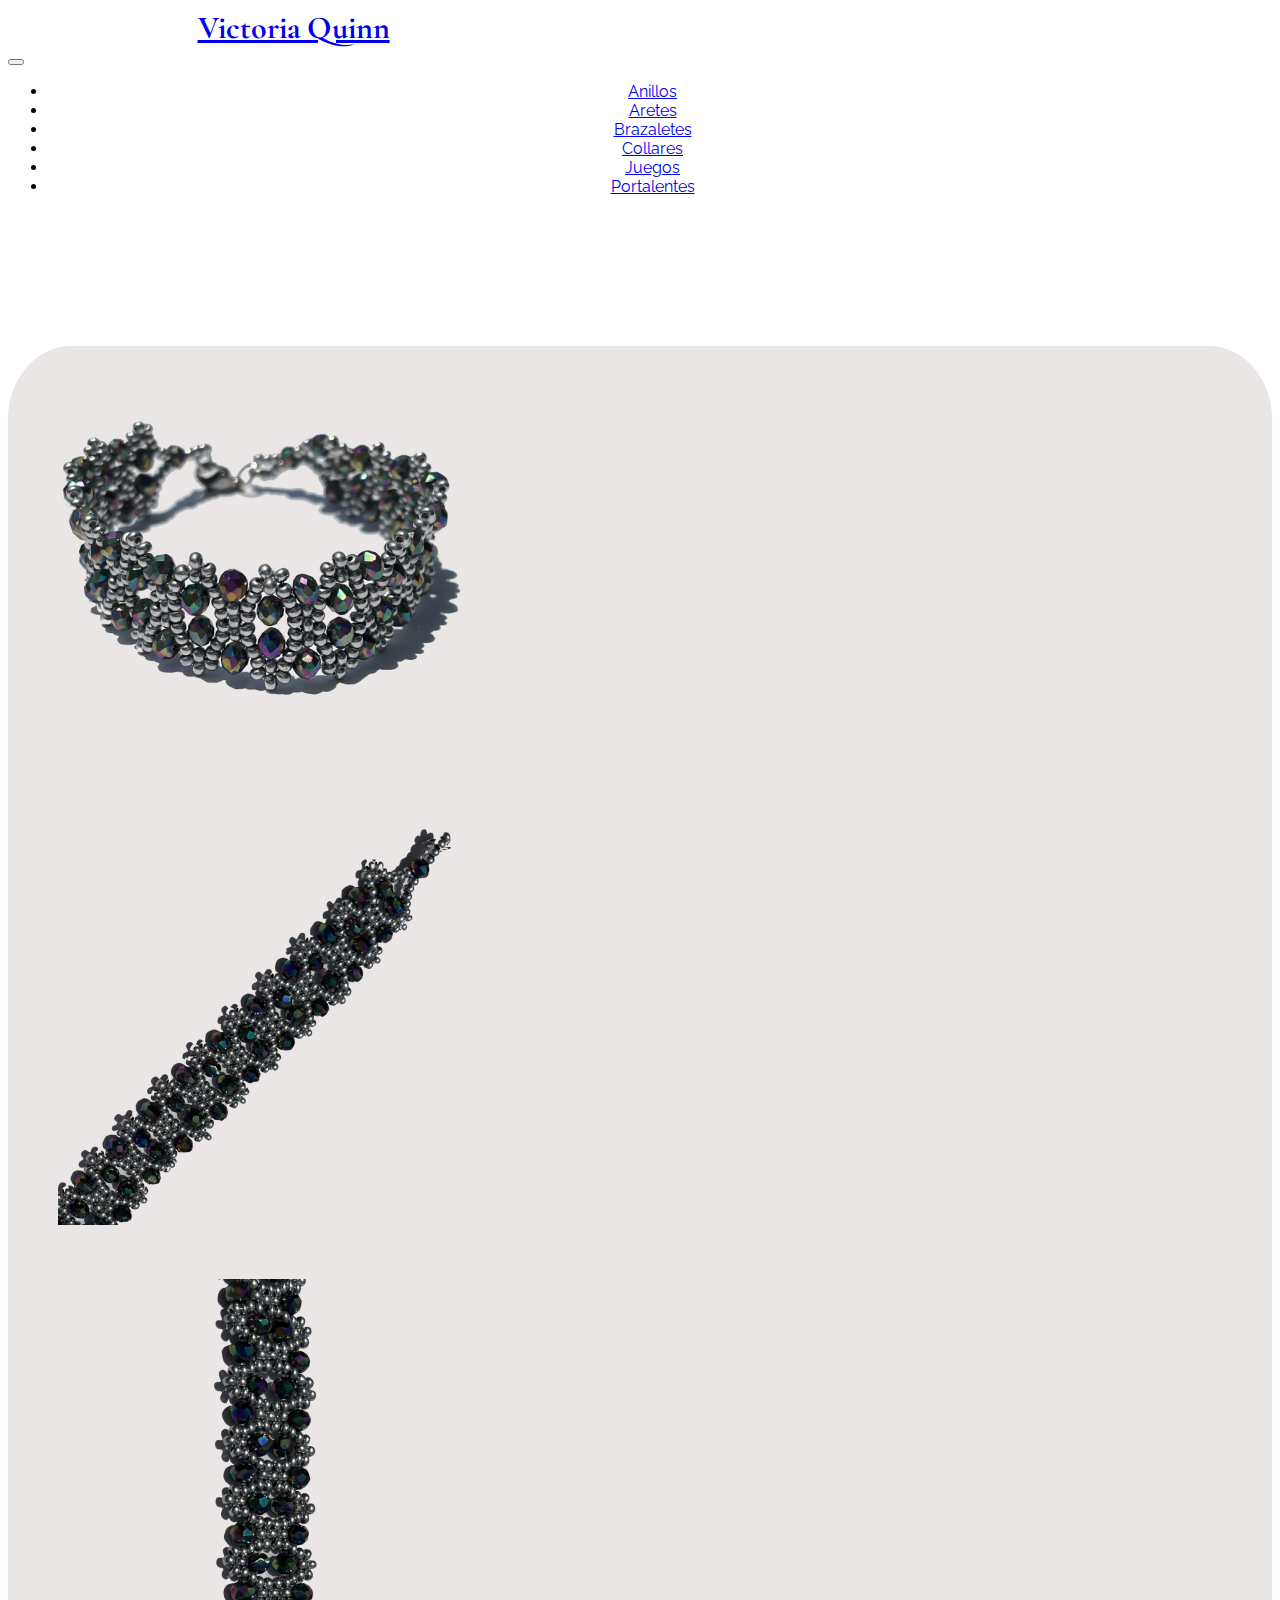
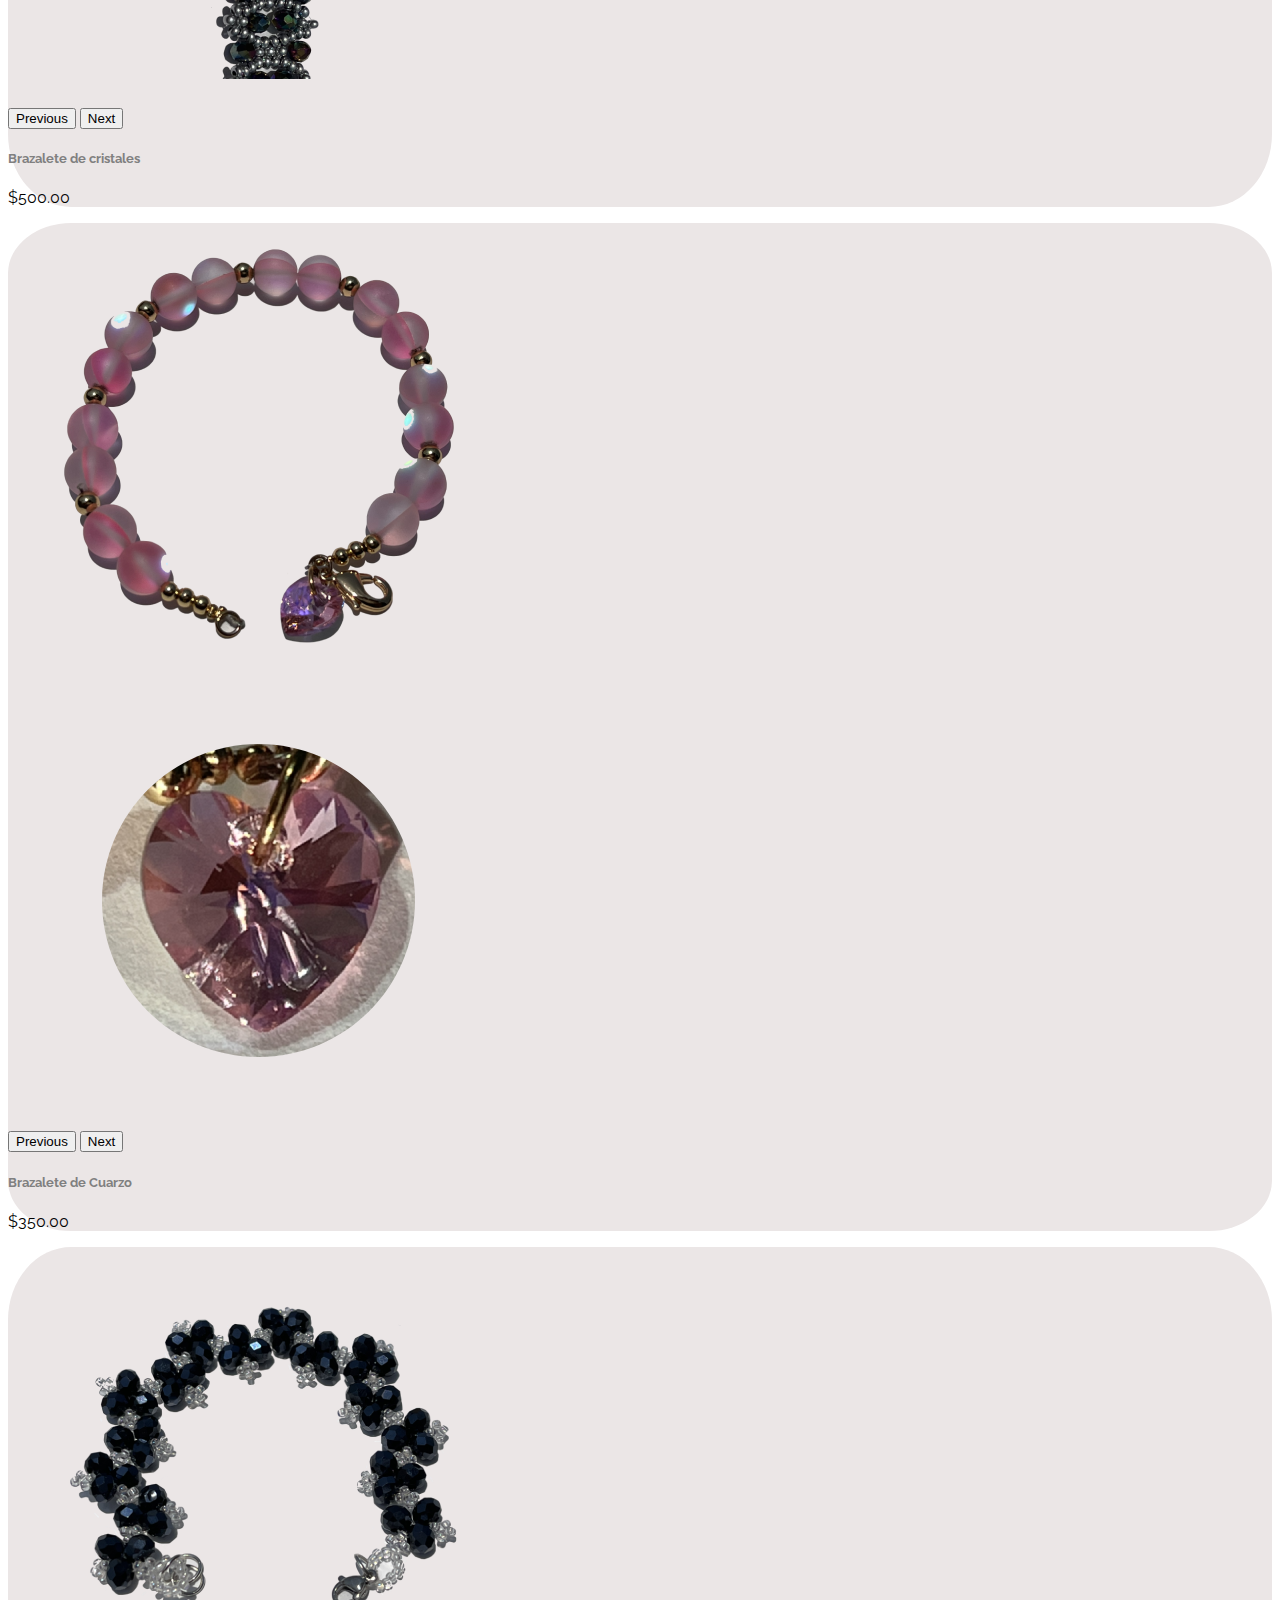
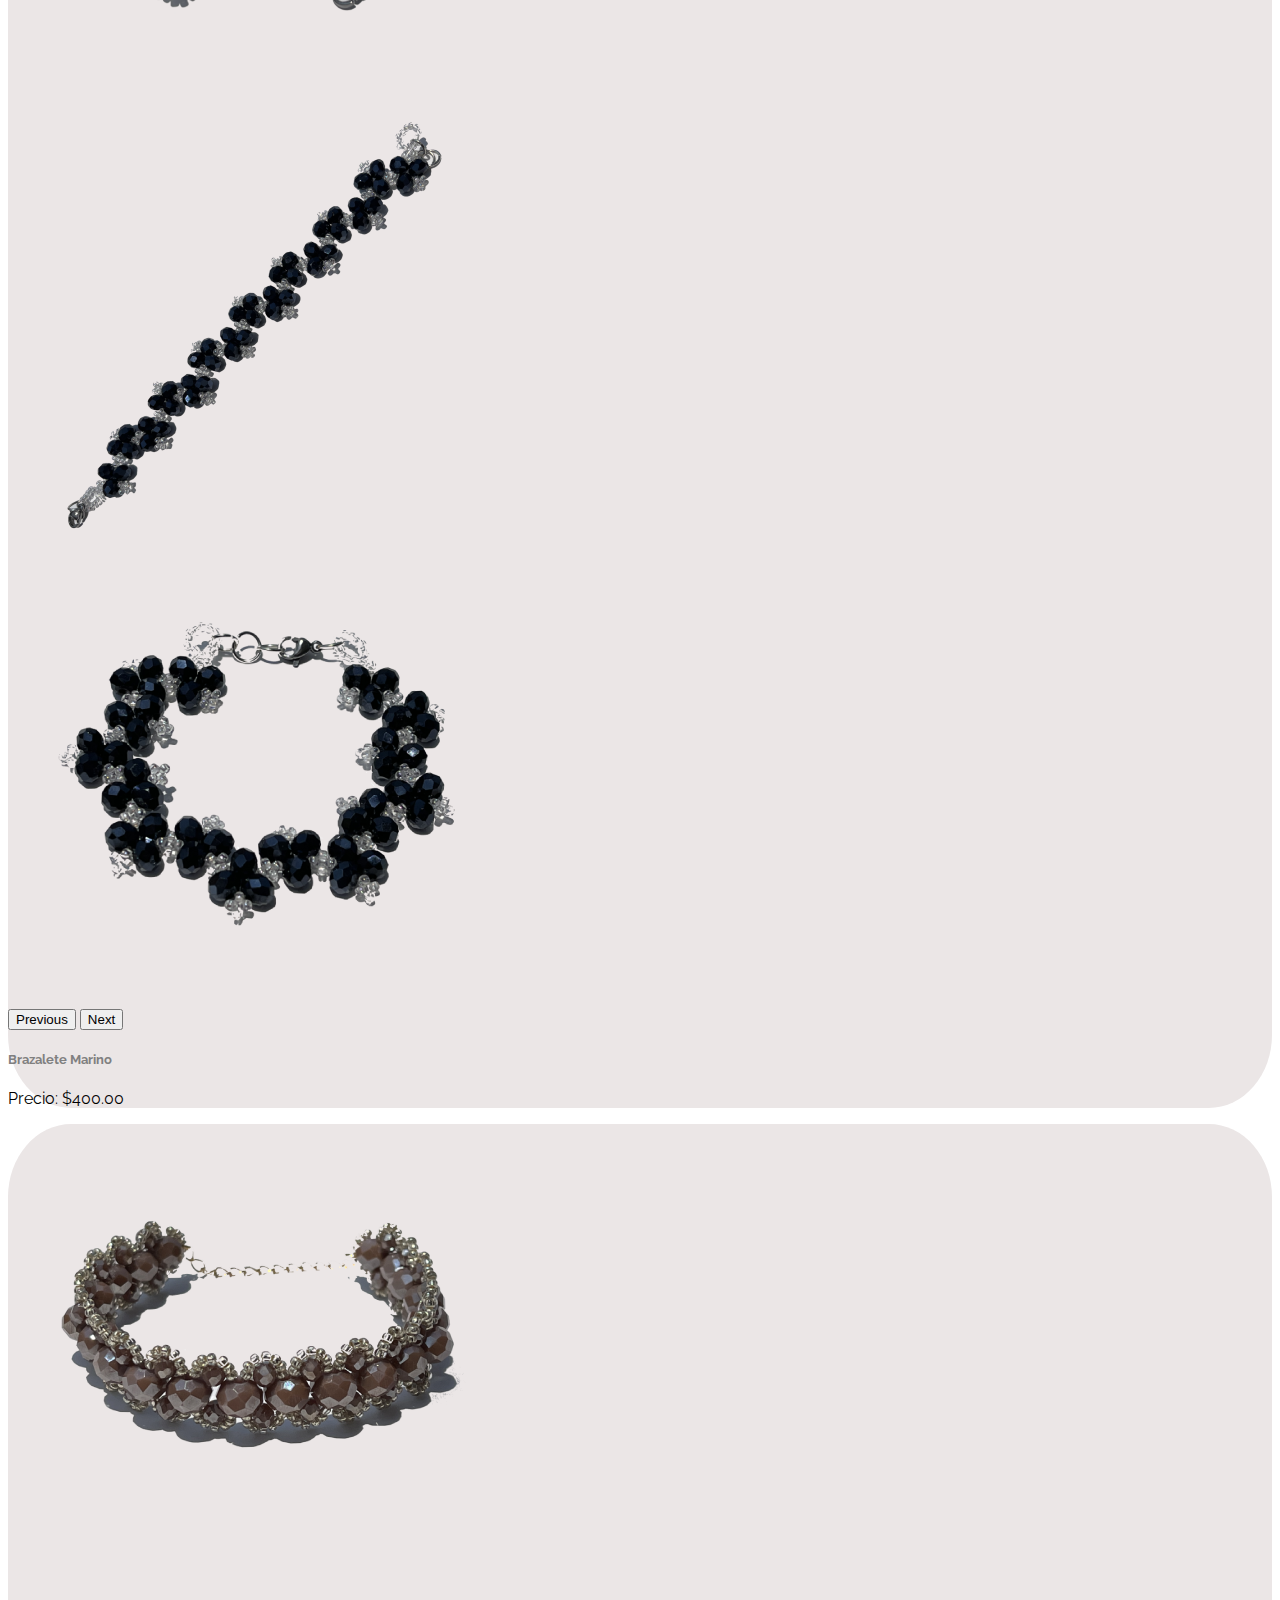
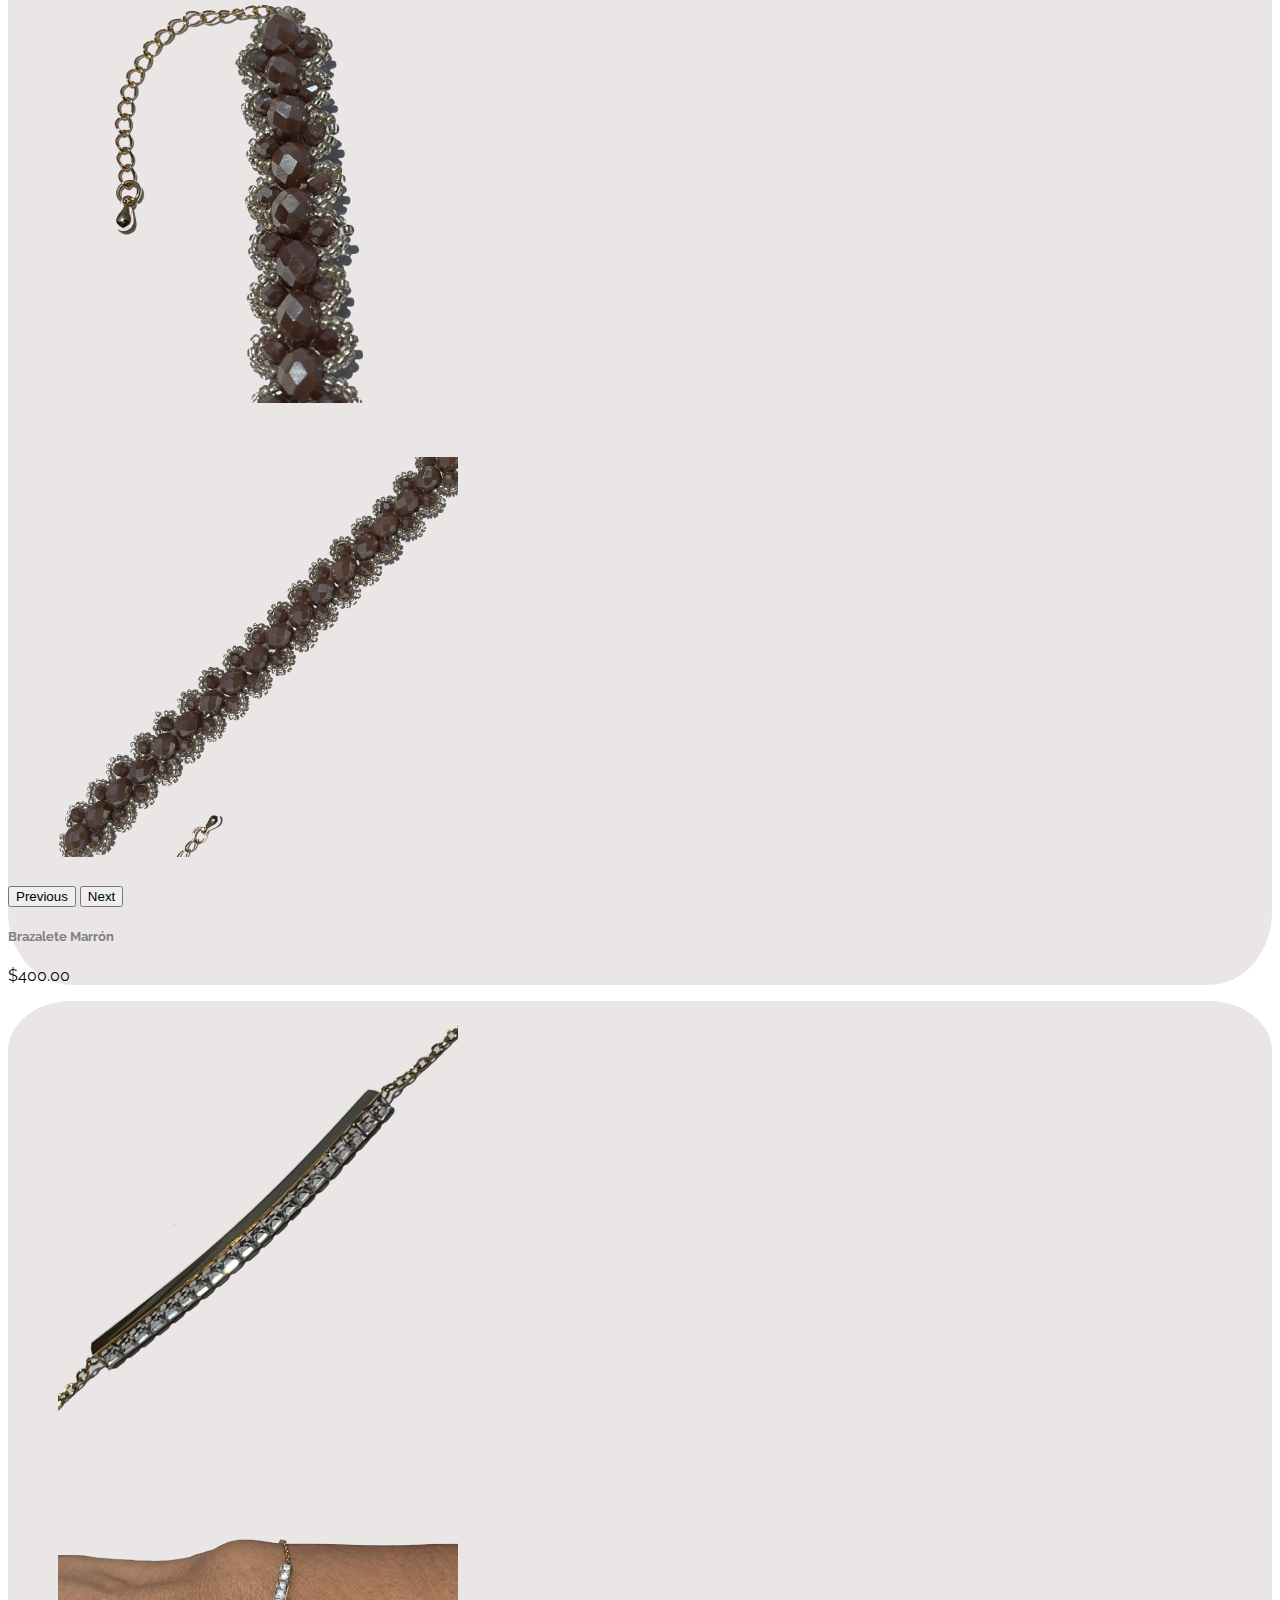
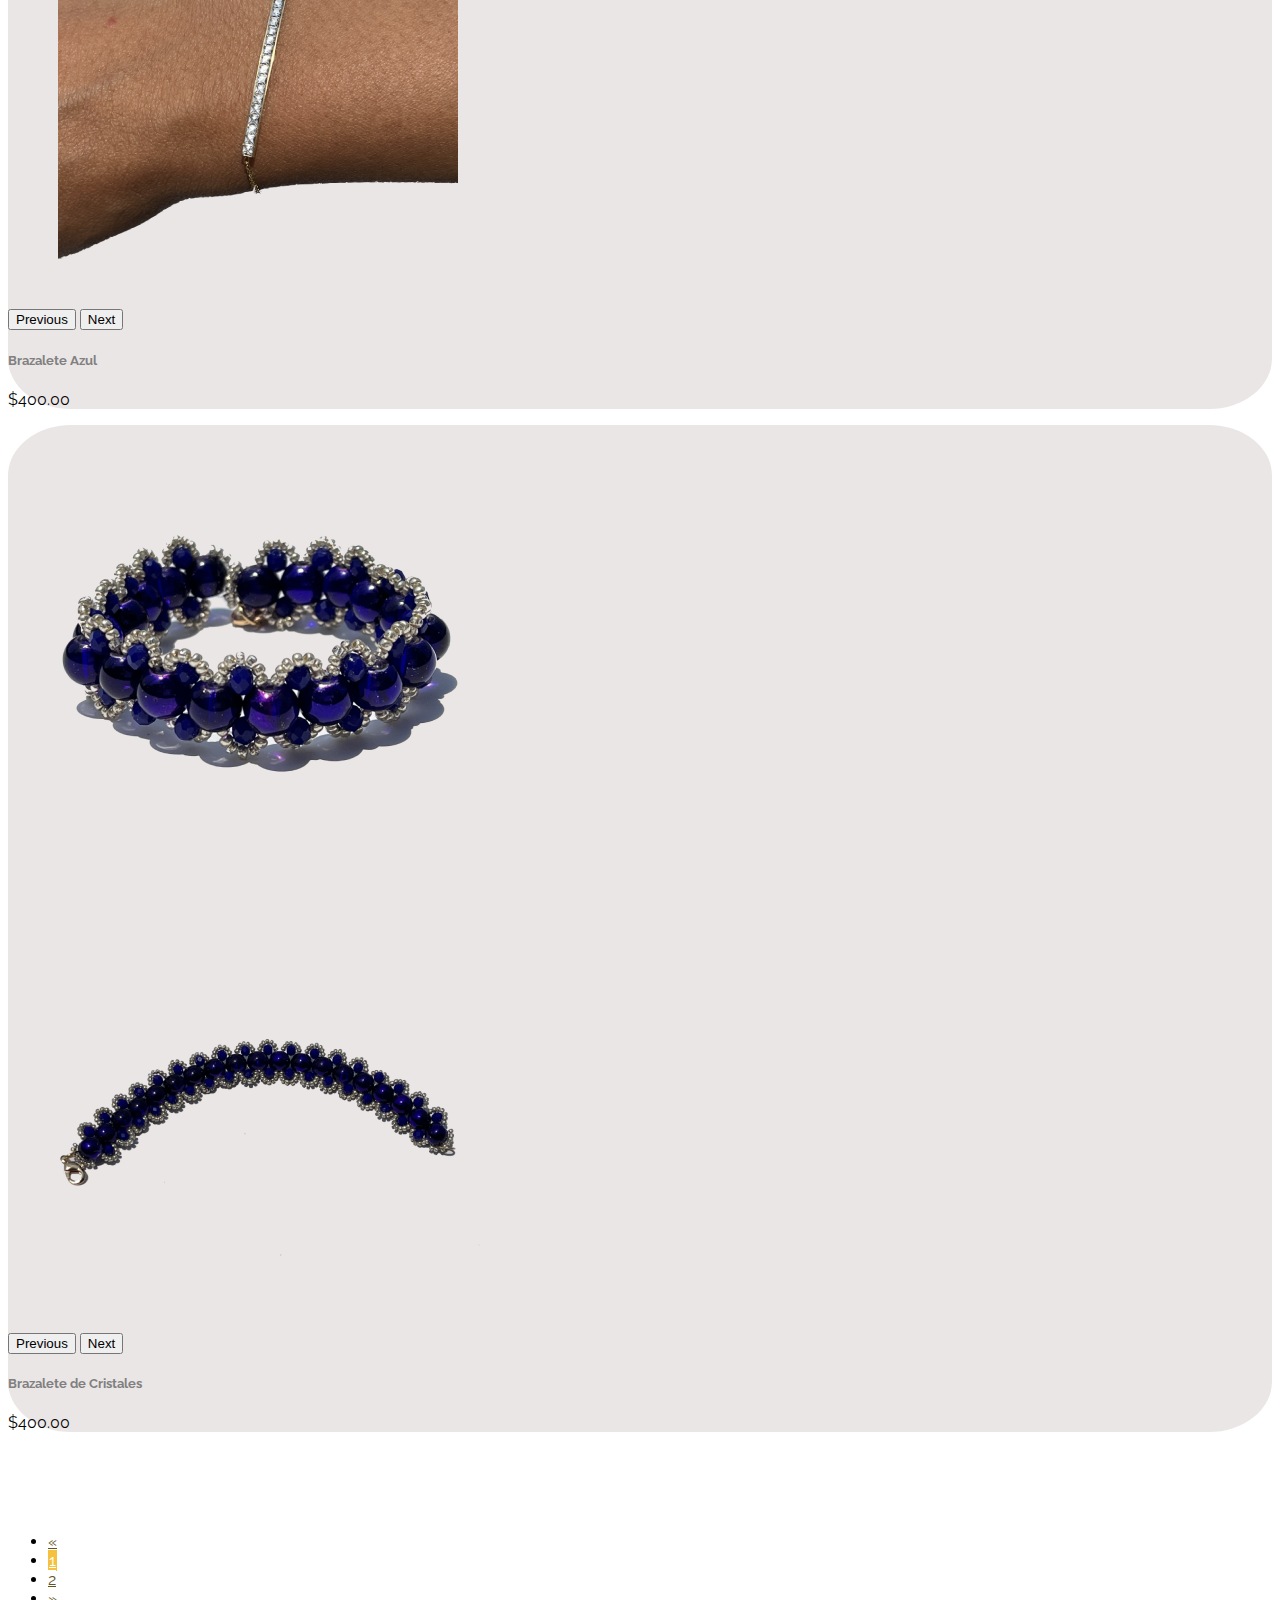
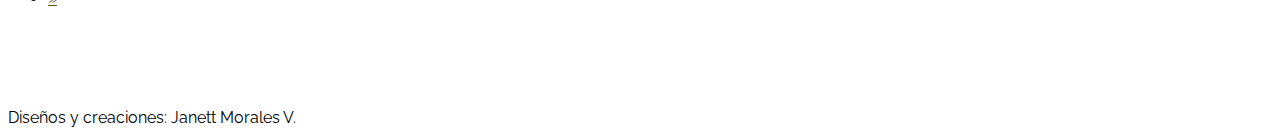
==== brazaletes_1.html @ 47a61e8b "2nd repo bs-pagination & footer" ====
<!DOCTYPE html>
<html lang="en" dir="ltr">

<head>
  <!-- Required meta tags -->
  <meta charset="utf-8">
  <meta name="viewport" content="width=device-width, initial-scale=1">
  <!-- Bootstrap CSS -->
  <link href="https://cdn.jsdelivr.net/npm/bootstrap@5.0.2/dist/css/bootstrap.min.css" rel="stylesheet" integrity="sha384-EVSTQN3/azprG1Anm3QDgpJLIm9Nao0Yz1ztcQTwFspd3yD65VohhpuuCOmLASjC" crossorigin="anonymous">
  <title>Anillos</title>
  <!-- CSS STYLES -->
  <link rel="stylesheet" href="css/styles.css">
  <!-- GOOGLE FONTS -->
  <link rel="preconnect" href="https://fonts.googleapis.com">
  <link rel="preconnect" href="https://fonts.gstatic.com" crossorigin>
  <link href="https://fonts.googleapis.com/css2?family=Cinzel&family=Cormorant+Garamond:wght@300&family=Raleway:wght@600;700&display=swap" rel="stylesheet">
</head>

<body>

  <!-- MENÚ DE NAVEGACIÓN -->
  <section>
    <div class="container">

      <!-- NAVIGATION BAR -->
      <nav class="navbar navbar-expand-md navbar-light bg-warning fixed-top">
        <!-- BRAND -->
        <a class="navbar-brand" href="index.html">
          <h1>Victoria Quinn</h1>
        </a>
        <!-- BUTTON TOGGLER -->
        <button class="navbar-toggler" type="button" data-bs-toggle="collapse" data-bs-target="#navbarToggler" aria-controls="navbarToggler" aria-expanded="false" aria-label="Toggle navigation">
          <span class="navbar-toggler-icon"></span>
        </button>

        <!-- ADD A DIV COLLAPSE-->
        <div class="collapse navbar-collapse" id="navbarToggler">
          <!-- ENLACES -->
          <ul class="navbar-nav ms-auto">
            <li class="navbar-item">
              <a class="nav-link" href="anillos.html">Anillos</a>
            </li>
            <li class="navbar-item">
              <a class="nav-link" href="#">Aretes</a>
            </li>
            <li class="navbar-item">
              <a class="nav-link" href="#">Brazaletes</a>
            </li>
            <li class="navbar-item">
              <a class="nav-link" href="#">Collares</a>
            </li>
            <li class="navbar-item">
              <a class="nav-link" href="#">Juegos</a>
            </li>
            <li class="navbar-item">
              <a class="nav-link" href="#">Portalentes</a>
            </li>
          </ul>
        </div>
      </nav>

    </div>
  </section>


  <!-- CARD GROUP -->

  <section class="container text-center" style="margin-top:150px;">

    <div class="row row-cols-1 row-cols-md-2 g-4">

      <!-- ITEM 1 -->
      <div class="col">
        <div class="card">

          <div id="carouselSlides_1" class="carousel carousel-dark slide carousel-fade" data-bs-ride="carousel">


            <!-- IMÁGENES 1 -->
            <div class="carousel-inner">

              <div class="carousel-item">
                <img class="card-img-top d-block w-100" src="images/brazaletes/Brazalete_01.png" alt="">
              </div>

              <div class="carousel-item">
                <img class="card-img-top d-block w-100" src="images/brazaletes/Brazalete_02.png" alt="">
              </div>

              <div class="carousel-item active">
                <img class="card-img-top d-block w-100" src="images/brazaletes/Brazalete_03.png" alt="">
              </div>
            </div>

            <!-- CARRUSEL DENTRO DEL DIV PRINCIPAL ID=carouselSlides_1 -->
            <!-- IDEA: carousel-control-prev -->
            <button class="carousel-control-prev" type="button" data-bs-target="#carouselSlides_1" data-bs-slide="prev">
              <!-- IDEA: carousel-control-prev-icon -->
              <span class="carousel-control-prev-icon" aria-hidden="true"></span>
              <!-- IDEA: visually-hidden -->
              <span class="visually-hidden">Previous</span>
            </button>

            <!-- IDEA: carousel-control-next -->
            <button class="carousel-control-next" type="button" data-bs-target="#carouselSlides_1" data-bs-slide="next">
              <!-- IDEA: carousel-control-prev-icon -->
              <span class="carousel-control-next-icon" aria-hidden="true"></span>
              <!-- IDEA: visually-hidden -->
              <span class="visually-hidden">Next</span>
            </button>

          </div>

          <div class="card-body">
            <h5 class="card-title">Brazalete de cristales</h5>
            <p class="card-text text-muted">$500.00</p>
          </div>
        </div>
      </div>

      <!-- ITEM 2 -->
      <div class="col">
        <div class="card">
          <div id="carouselSlides_2" class="carousel carousel-dark slide carousel-fade" data-bs-ride="carousel">


            <!-- IMÁGENES 1 -->
            <div class="carousel-inner">

              <div class="carousel-item active">
                <img class="card-img-top d-block w-100" src="images/brazaletes/Brazalete_Cuarzo_01.png" alt="">
              </div>

              <div class="carousel-item">
                <img class="card-img-top d-block w-100" src="images/brazaletes/Brazalete_Cuarzo_02.png" alt="">
              </div>




            </div>

            <!-- CARRUSEL DENTRO DEL DIV PRINCIPAL ID=carouselSlides_2 -->
            <!-- IDEA: carousel-control-prev -->
            <button class="carousel-control-prev" type="button" data-bs-target="#carouselSlides_2" data-bs-slide="prev">
              <!-- IDEA: carousel-control-prev-icon -->
              <span class="carousel-control-prev-icon" aria-hidden="true"></span>
              <!-- IDEA: visually-hidden -->
              <span class="visually-hidden">Previous</span>
            </button>

            <!-- IDEA: carousel-control-next -->
            <button class="carousel-control-next" type="button" data-bs-target="#carouselSlides_2" data-bs-slide="next">
              <!-- IDEA: carousel-control-prev-icon -->
              <span class="carousel-control-next-icon" aria-hidden="true"></span>
              <!-- IDEA: visually-hidden -->
              <span class="visually-hidden">Next</span>
            </button>

          </div>
          <div class="card-body">
            <h5 class="card-title">Brazalete de Cuarzo</h5>
            <p class="card-text text-muted">$350.00</p>
          </div>
        </div>
      </div>

      <!-- ITEM 3 -->
      <div class="col">
        <div class="card">
          <div id="carouselSlides_3" class="carousel carousel-dark slide carousel-fade" data-bs-ride="carousel">


            <!-- IMÁGENES 1 -->
            <div class="carousel-inner">

              <div class="carousel-item active">
                <img class="card-img-top d-block w-100" src="images/brazaletes/Brazalete_Marino_01.png" alt="">
              </div>

              <div class="carousel-item">
                <img class="card-img-top d-block w-100" src="images/brazaletes/Brazalete_Marino_02.png" alt="">
              </div>

              <div class="carousel-item">
                <img class="card-img-top d-block w-100" src="images/brazaletes/Brazalete_Marino_03.png" alt="">
              </div>


            </div>

            <!-- CARRUSEL DENTRO DEL DIV PRINCIPAL ID=carouselSlides_3 -->
            <!-- carousel-control-prev -->
            <button class="carousel-control-prev" type="button" data-bs-target="#carouselSlides_3" data-bs-slide="prev">
              <!-- IDEA: carousel-control-prev-icon -->
              <span class="carousel-control-prev-icon" aria-hidden="true"></span>
              <!-- IDEA: visually-hidden -->
              <span class="visually-hidden">Previous</span>
            </button>

            <!-- carousel-control-next -->
            <button class="carousel-control-next" type="button" data-bs-target="#carouselSlides_3" data-bs-slide="next">
              <!-- IDEA: carousel-control-prev-icon -->
              <span class="carousel-control-next-icon" aria-hidden="true"></span>
              <!-- IDEA: visually-hidden -->
              <span class="visually-hidden">Next</span>
            </button>

          </div>
          <div class="card-body">
            <h5 class="card-title">Brazalete Marino</h5>
            <p class="card-text text-muted">Precio: $400.00</p>
          </div>
        </div>
      </div>

      <!-- ITEM 4 -->
      <div class="col">
        <div class="card">
          <div id="carouselSlides_4" class="carousel carousel-dark slide carousel-fade" data-bs-ride="carousel">


            <!-- IMÁGENES 1 -->
            <div class="carousel-inner">

              <div class="carousel-item">
                <img class="card-img-top d-block w-100" src="images/brazaletes/Brazalete_Cristales_Marron_01.png" alt="">
              </div>

              <div class="carousel-item">
                <img class="card-img-top d-block w-100" src="images/brazaletes/Brazalete_Cristales_Marron_02.png" alt="">
              </div>

              <div class="carousel-item active">
                <img class="card-img-top d-block w-100" src="images/brazaletes/Brazalete_Cristales_Marron_03.png" alt="">
              </div>

            </div>

            <!-- CARRUSEL DENTRO DEL DIV PRINCIPAL ID=carouselSlides_4 -->
            <!-- IDEA: carousel-control-prev -->
            <button class="carousel-control-prev" type="button" data-bs-target="#carouselSlides_4" data-bs-slide="prev">
              <!-- IDEA: carousel-control-prev-icon -->
              <span class="carousel-control-prev-icon" aria-hidden="true"></span>
              <!-- IDEA: visually-hidden -->
              <span class="visually-hidden">Previous</span>
            </button>

            <!-- IDEA: carousel-control-next -->
            <button class="carousel-control-next" type="button" data-bs-target="#carouselSlides_4" data-bs-slide="next">
              <!-- IDEA: carousel-control-prev-icon -->
              <span class="carousel-control-next-icon" aria-hidden="true"></span>
              <!-- IDEA: visually-hidden -->
              <span class="visually-hidden">Next</span>
            </button>

          </div>
          <div class="card-body">
            <h5 class="card-title">Brazalete Marrón</h5>
            <p class="card-text text-muted">$400.00</p>
          </div>
        </div>
      </div>

      <!-- ITEM 5 -->
      <div class="col">
        <div class="card">
          <div id="carouselSlides_5" class="carousel carousel-dark slide carousel-fade" data-bs-ride="carousel">


            <!-- IMÁGENES 1 -->
            <div class="carousel-inner">

              <div class="carousel-item active">
                <img class="card-img-top d-block w-100" src="images/brazaletes/Brazalete_Cristales_01.png" alt="">
              </div>

              <div class="carousel-item">
                <img class="card-img-top d-block w-100" src="images/brazaletes/Brazalete_Cristales_02.png" alt="">
              </div>

            </div>

            <!-- CARRUSEL DENTRO DEL DIV PRINCIPAL ID=carouselSlides_5 -->
            <!-- IDEA: carousel-control-prev -->
            <button class="carousel-control-prev" type="button" data-bs-target="#carouselSlides_5" data-bs-slide="prev">
              <!-- IDEA: carousel-control-prev-icon -->
              <span class="carousel-control-prev-icon" aria-hidden="true"></span>
              <!-- IDEA: visually-hidden -->
              <span class="visually-hidden">Previous</span>
            </button>

            <!-- IDEA: carousel-control-next -->
            <button class="carousel-control-next" type="button" data-bs-target="#carouselSlides_5" data-bs-slide="next">
              <!-- IDEA: carousel-control-prev-icon -->
              <span class="carousel-control-next-icon" aria-hidden="true"></span>
              <!-- IDEA: visually-hidden -->
              <span class="visually-hidden">Next</span>
            </button>

          </div>
          <div class="card-body">
            <h5 class="card-title">Brazalete Azul</h5>
            <p class="card-text text-muted">$400.00</p>
          </div>
        </div>
      </div>

      <!-- ITEM 6 -->
      <div class="col">
        <div class="card">
          <div id="carouselSlides_6" class="carousel carousel-dark slide carousel-fade" data-bs-ride="carousel">


            <!-- IMÁGENES 1 -->
            <div class="carousel-inner">

              <div class="carousel-item active">
                <img class="card-img-top d-block w-100" src="images/brazaletes/Brazalete_Perlas_Azul_01.png" alt="">
              </div>

              <div class="carousel-item">
                <img class="card-img-top d-block w-100" src="images/brazaletes/Brazalete_Perlas_Azul_02.png" alt="">
              </div>

            </div>

            <!-- CARRUSEL DENTRO DEL DIV PRINCIPAL ID=carouselSlides_6 -->
            <!-- IDEA: carousel-control-prev -->
            <button class="carousel-control-prev" type="button" data-bs-target="#carouselSlides_6" data-bs-slide="prev">
              <!-- IDEA: carousel-control-prev-icon -->
              <span class="carousel-control-prev-icon" aria-hidden="true"></span>
              <!-- IDEA: visually-hidden -->
              <span class="visually-hidden">Previous</span>
            </button>

            <!-- IDEA: carousel-control-next -->
            <button class="carousel-control-next" type="button" data-bs-target="#carouselSlides_6" data-bs-slide="next">
              <!-- IDEA: carousel-control-prev-icon -->
              <span class="carousel-control-next-icon" aria-hidden="true"></span>
              <!-- IDEA: visually-hidden -->
              <span class="visually-hidden">Next</span>
            </button>

          </div>
          <div class="card-body">
            <h5 class="card-title">Brazalete de Cristales</h5>
            <p class="card-text text-muted">$400.00</p>
          </div>
        </div>
      </div>

    </div>
  </section>

  <section class="pag_links">

    <div class="container-fluid" style="margin-top:100px;">
      <nav class="">
        <ul class="pagination pagination-md justify-content-center">
          <li class="page-item"><a class="page-link" href="#" aria-label="Previous">
              <span aria-hidden="true">&laquo;</span></a></li>
          <li class="page-item active"><a class="page-link" href="brazaletes_1.html">1</a></li>
          <li class="page-item"><a class="page-link" href="brazaletes_2.html">2</a></li>
          <li class="page-item"><a class="page-link" href="brazaletes_2.html" aria-label="Next"><span aria-hidden="true">&raquo;</span></a> </li>
        </ul>
      </nav>
    </div>

  </section>




  <footer class="bg-light text-center text-lg-start" style="margin-top:100px;">
    <!-- Copyright -->
    <div class="text-center p-3 bg-warning">
      Diseños y creaciones: Janett Morales V.
    </div>
    <!-- Copyright -->
  </footer>

  <!-- Option 1: Bootstrap Bundle with Popper -->
  <script src=" https://cdn.jsdelivr.net/npm/bootstrap@5.0.2/dist/js/bootstrap.bundle.min.js" integrity="sha384-MrcW6ZMFYlzcLA8Nl+NtUVF0sA7MsXsP1UyJoMp4YLEuNSfAP+JcXn/tWtIaxVXM" crossorigin="anonymous">
  </script>


</body>

</html>
---- css/styles.css ----
/*  ------------ CSS TAGS  ------------ */
body {
  font-family: 'Raleway', serif;
}

h1 {
  font-family: 'Cormorant Garamond', serif;
  margin-top: 0;
  margin-bottom: 0;
  padding-left: 15%;
}

h5, em {
  color: gray;
}

/* ------------ CLASS TAGS  ------------ */
.navbar-collapse {
  text-align: center;
}

.navbar-toggler {
  margin-right: 3%;
}

.img-size {
  max-width: 50%;
  max-height: 50%;
  margin: 10% 25%;
}

.frase {
  height: 300px;
  padding-left: 25%;
  padding-right: 25%;
  font-size: 1.15rem;
}

.carrusel {
  background-color: #ebe6e6;
}

.tarjetas {
  margin-top: 20vh;
}

.card {
  background-color: #ebe6e6;
  border-radius: 5%;
}

/* COLOR DE PAGINACIÓN */
.pagination>li>a {
  background-color: white;
  color: #64541f;
}

.pagination>li>a:focus,
.pagination>li>a:hover,
.pagination>li>span:focus,
.pagination>li>span:hover {
  color: #5a5a5a;
  background-color: white;
  border-color: #ddd;
}

.pagination>.active>a {
  color: white;
  background-color: #f6c13e !Important;
  border: solid 1px #f6c13e !Important;
}

.pagination>.active>a:hover {
  background-color: #fab300 !Important;
  border: solid 1px #fab300;
}

/* ------------ ID TAGS ------------ */
#navbarToggler {
  margin-right: 15px;
}
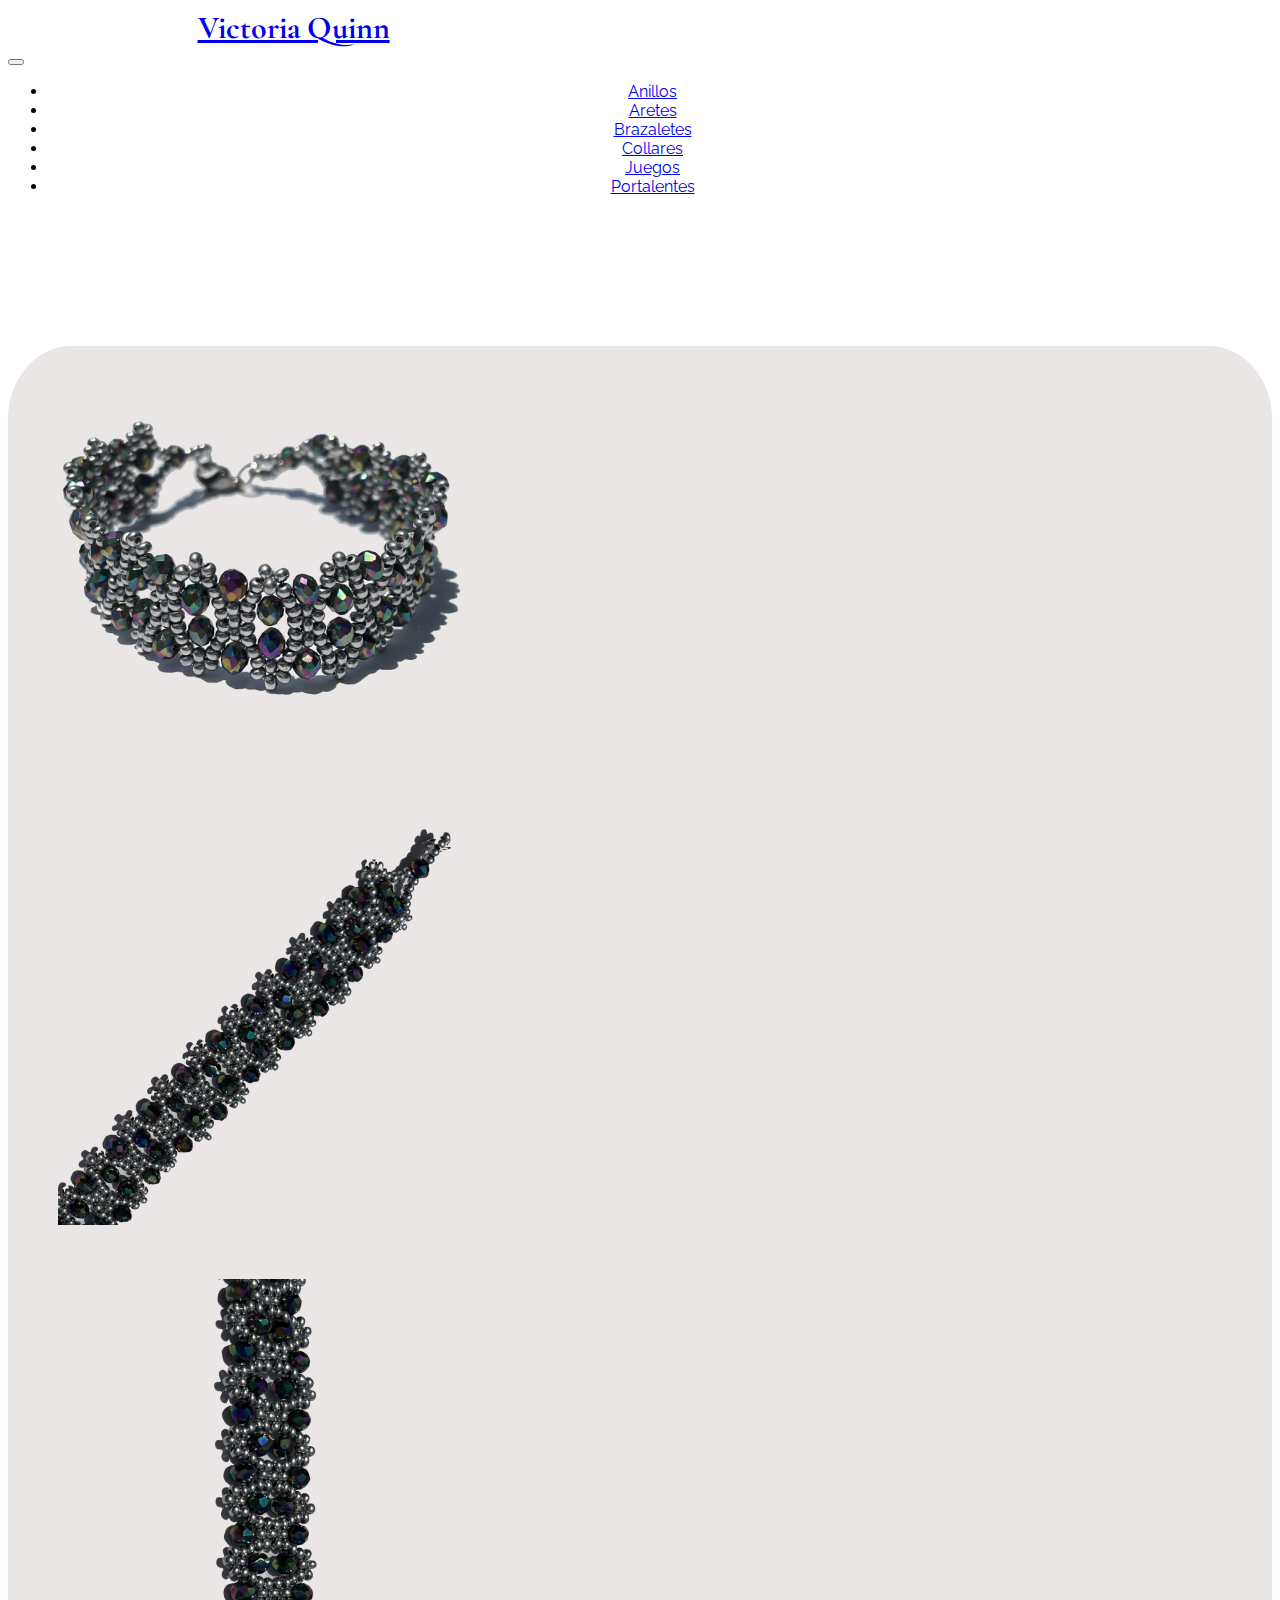
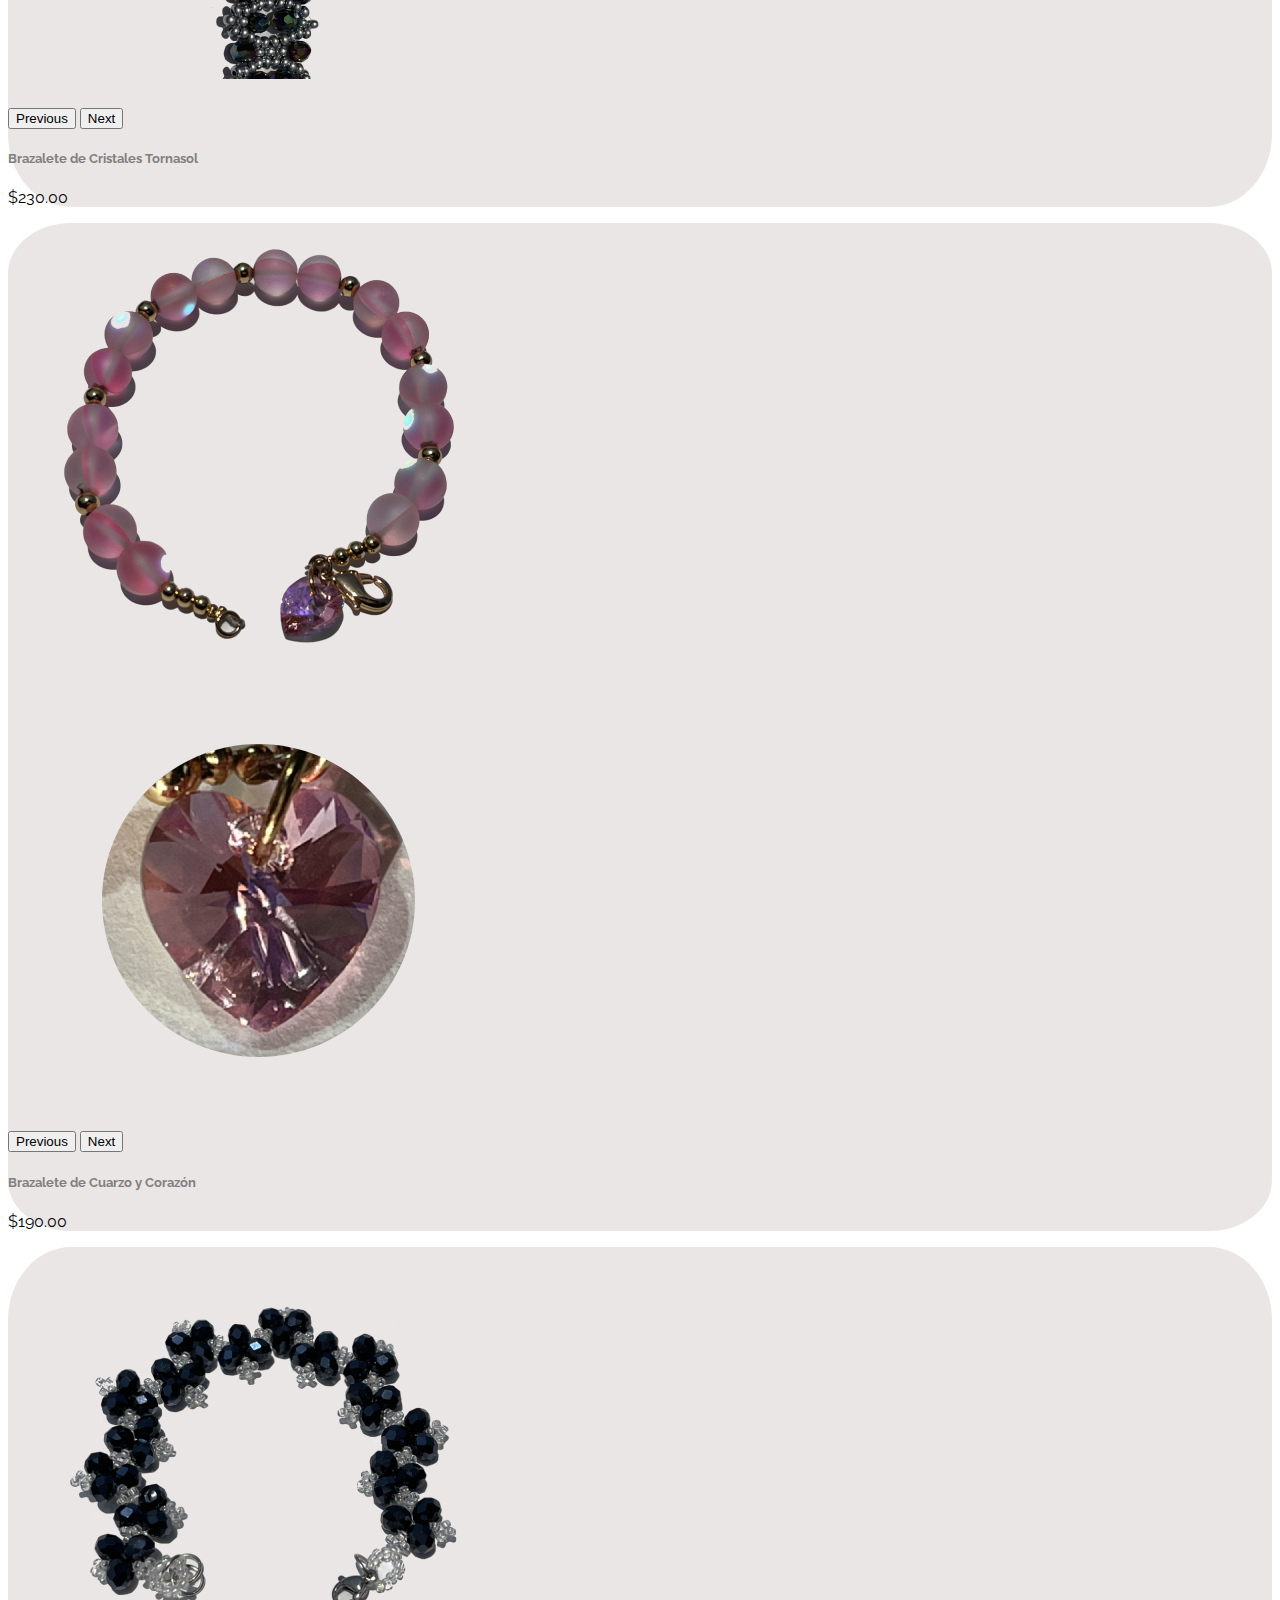
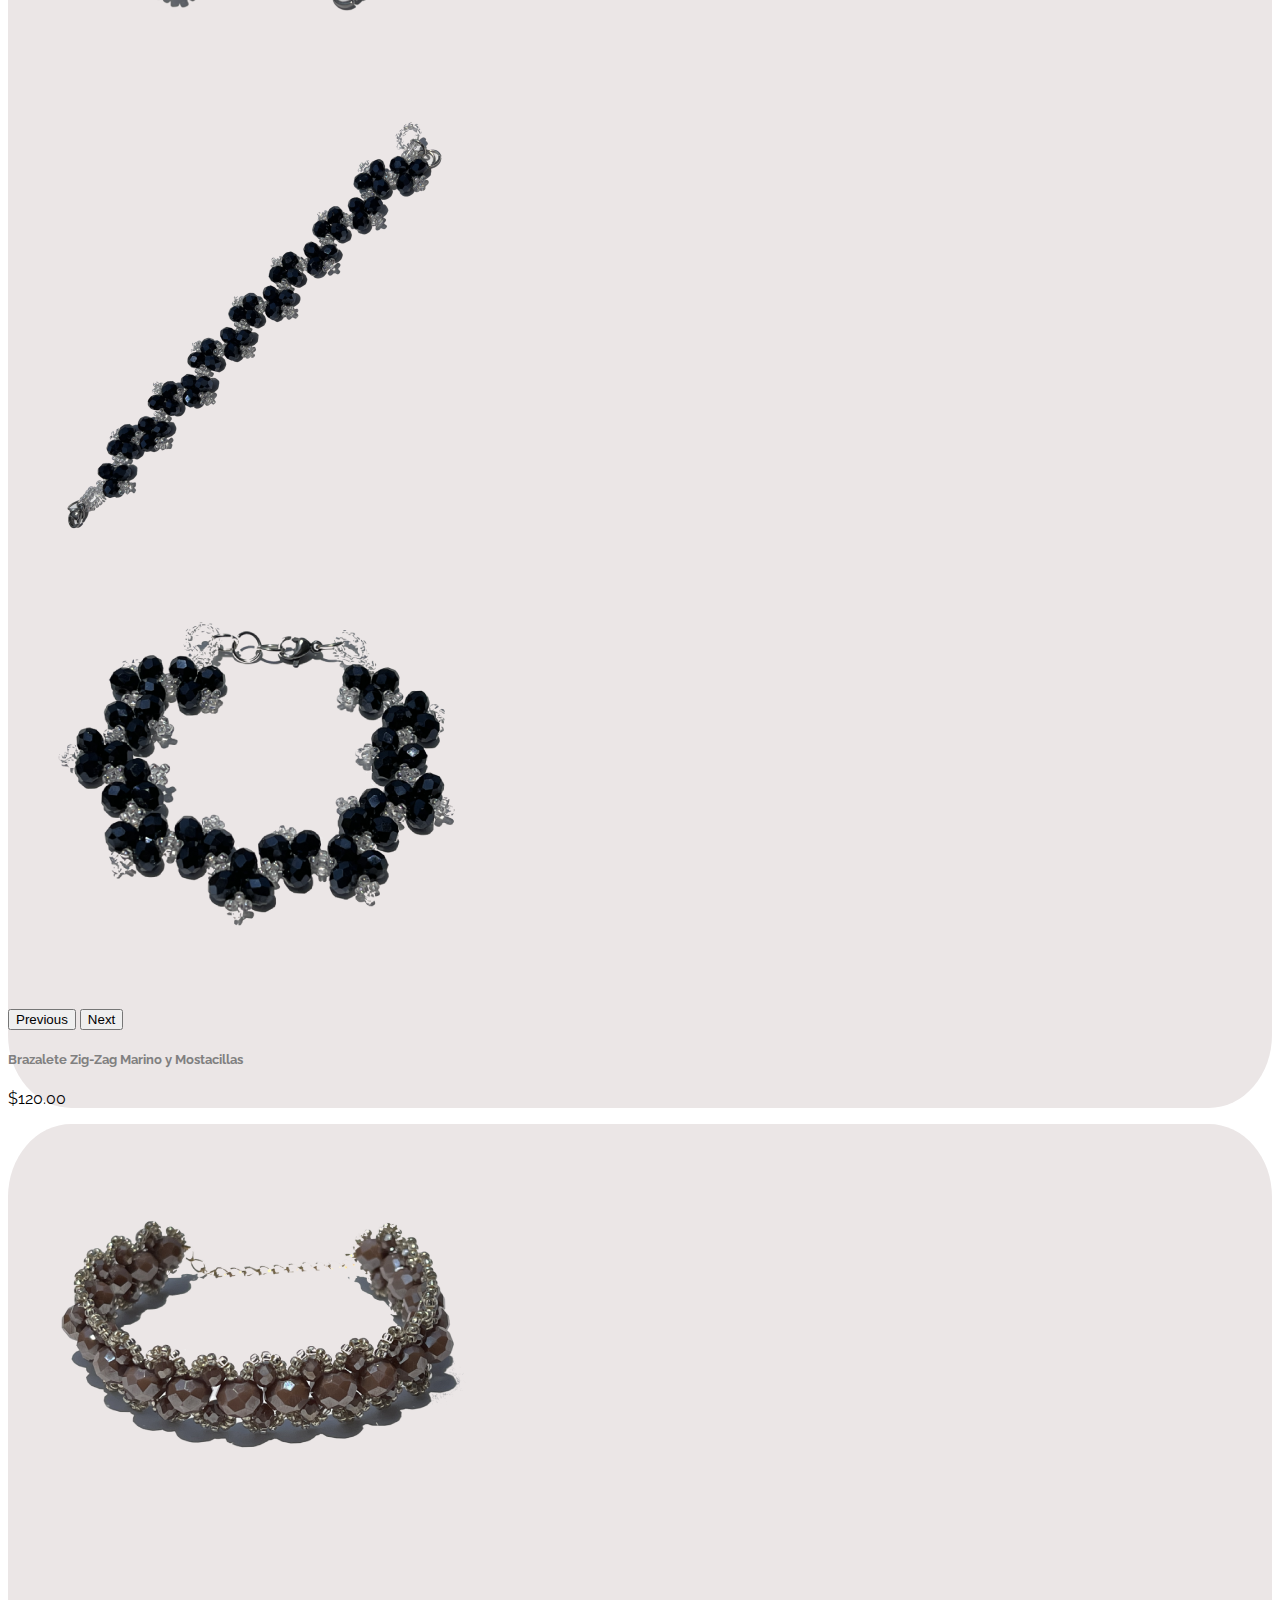
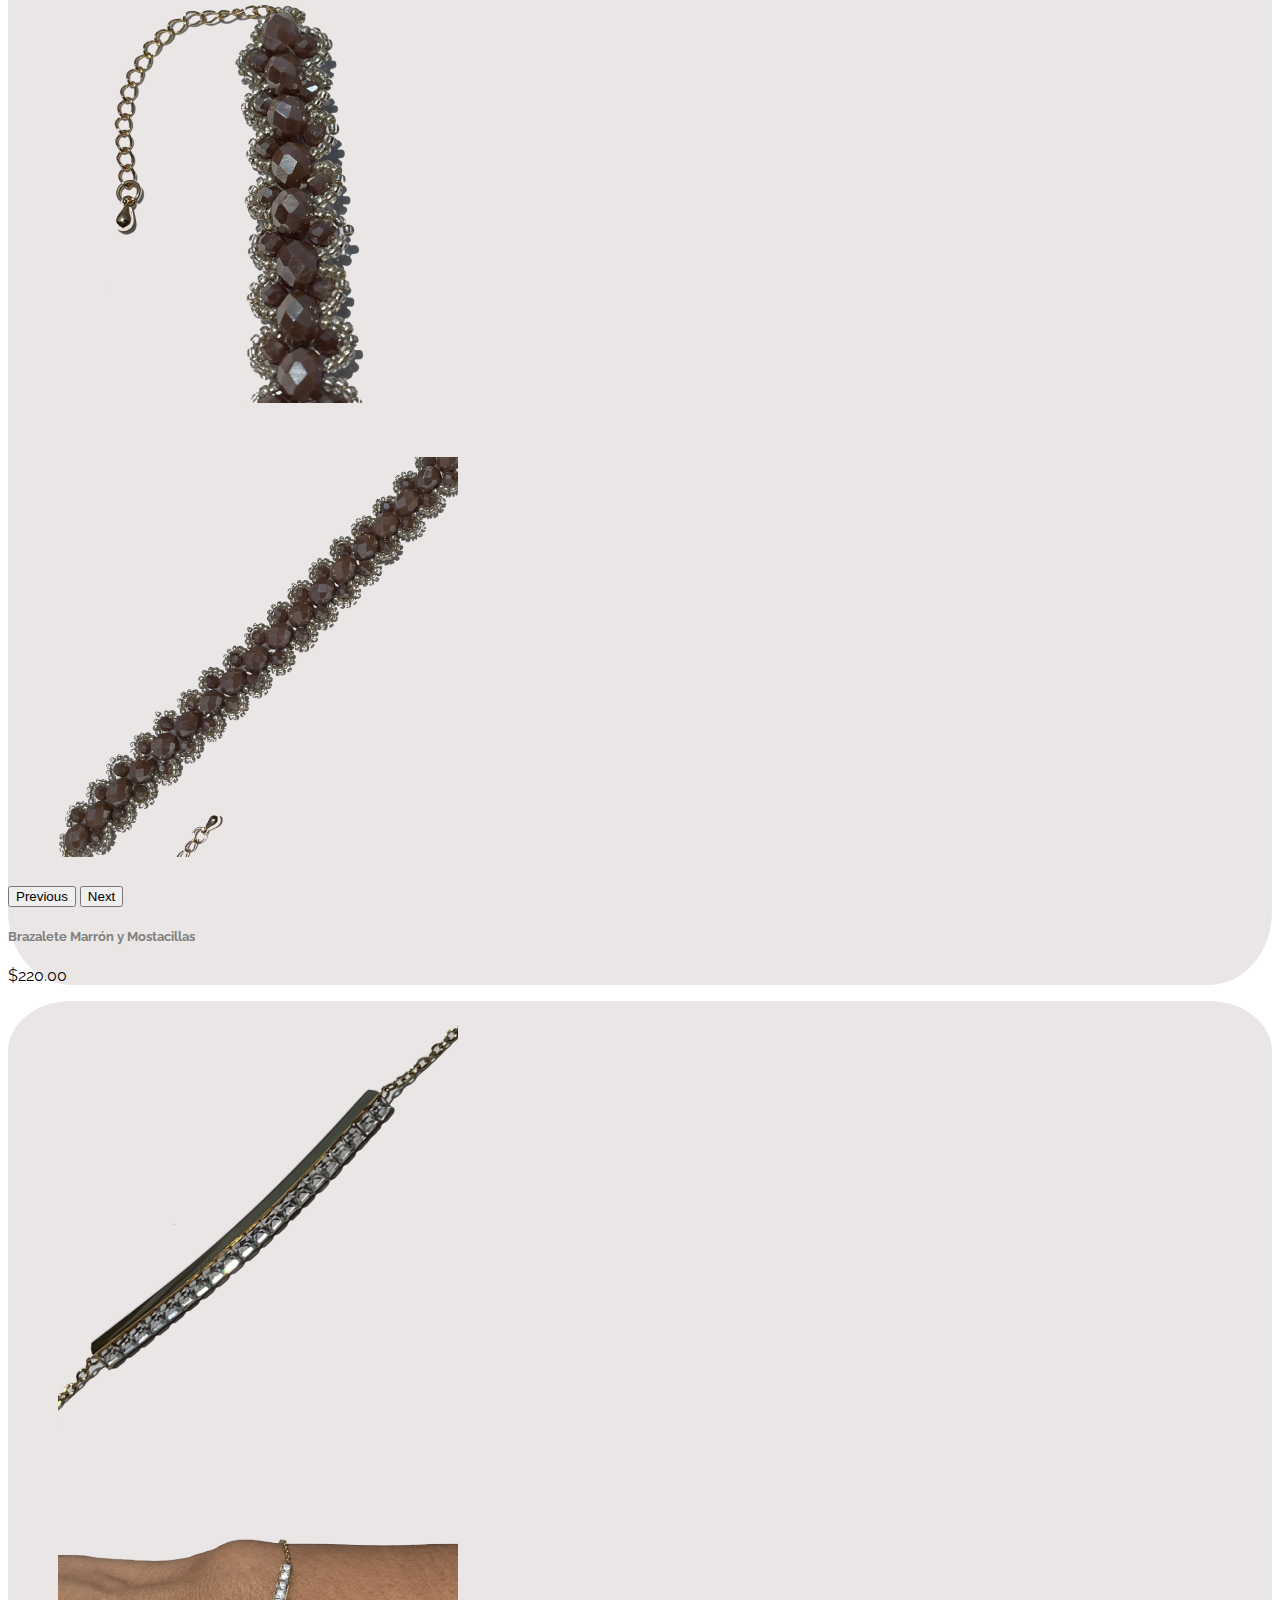
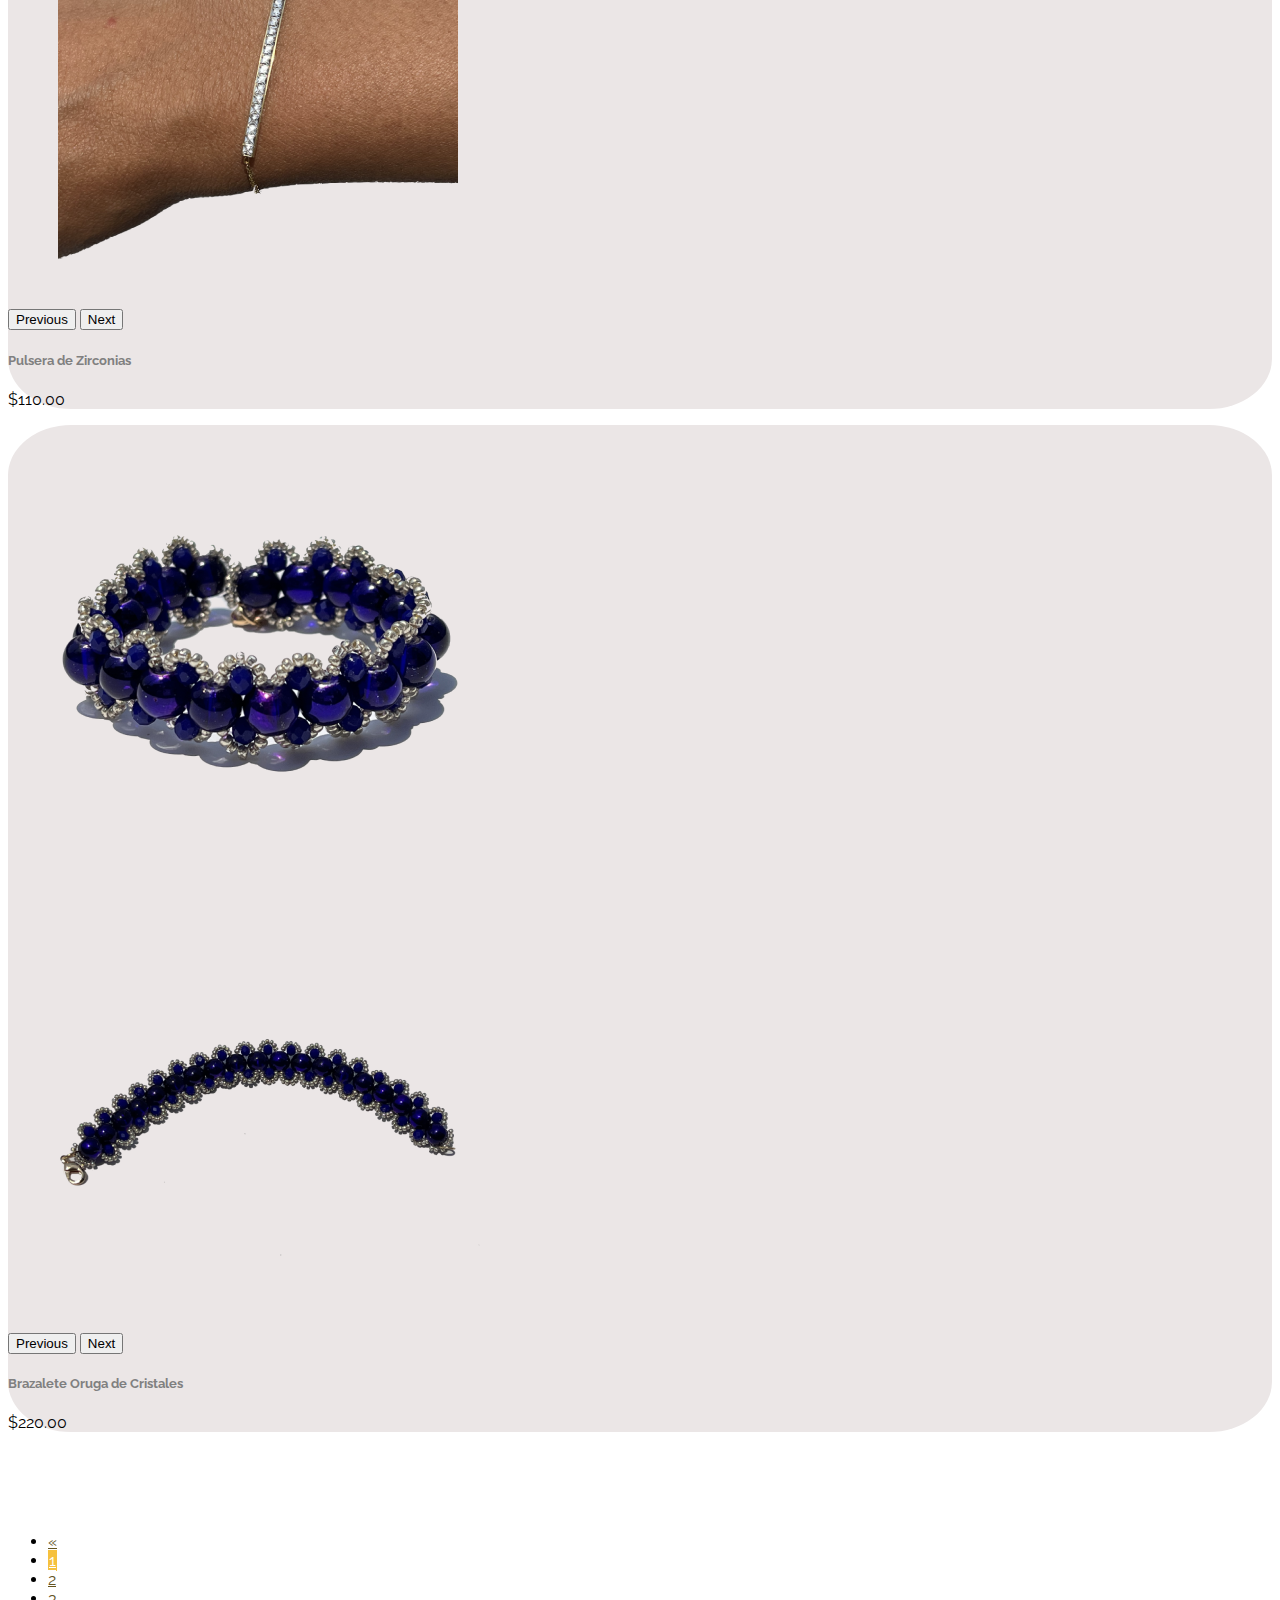
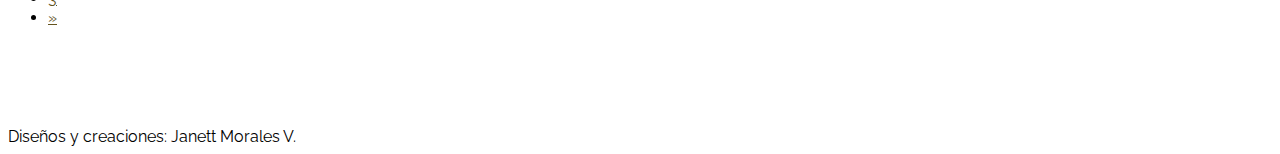
==== commit 19c6ff86: "4th - disabled links" ====
--- a/brazaletes_1.html
+++ b/brazaletes_1.html
@@ -1,390 +1,556 @@
 <!DOCTYPE html>
 <html lang="en" dir="ltr">
-
-<head>
-  <!-- Required meta tags -->
-  <meta charset="utf-8">
-  <meta name="viewport" content="width=device-width, initial-scale=1">
-  <!-- Bootstrap CSS -->
-  <link href="https://cdn.jsdelivr.net/npm/bootstrap@5.0.2/dist/css/bootstrap.min.css" rel="stylesheet" integrity="sha384-EVSTQN3/azprG1Anm3QDgpJLIm9Nao0Yz1ztcQTwFspd3yD65VohhpuuCOmLASjC" crossorigin="anonymous">
-  <title>Anillos</title>
-  <!-- CSS STYLES -->
-  <link rel="stylesheet" href="css/styles.css">
-  <!-- GOOGLE FONTS -->
-  <link rel="preconnect" href="https://fonts.googleapis.com">
-  <link rel="preconnect" href="https://fonts.gstatic.com" crossorigin>
-  <link href="https://fonts.googleapis.com/css2?family=Cinzel&family=Cormorant+Garamond:wght@300&family=Raleway:wght@600;700&display=swap" rel="stylesheet">
-</head>
-
-<body>
-
-  <!-- MENÚ DE NAVEGACIÓN -->
-  <section>
-    <div class="container">
-
-      <!-- NAVIGATION BAR -->
-      <nav class="navbar navbar-expand-md navbar-light bg-warning fixed-top">
-        <!-- BRAND -->
-        <a class="navbar-brand" href="index.html">
-          <h1>Victoria Quinn</h1>
-        </a>
-        <!-- BUTTON TOGGLER -->
-        <button class="navbar-toggler" type="button" data-bs-toggle="collapse" data-bs-target="#navbarToggler" aria-controls="navbarToggler" aria-expanded="false" aria-label="Toggle navigation">
-          <span class="navbar-toggler-icon"></span>
-        </button>
-
-        <!-- ADD A DIV COLLAPSE-->
-        <div class="collapse navbar-collapse" id="navbarToggler">
-          <!-- ENLACES -->
-          <ul class="navbar-nav ms-auto">
-            <li class="navbar-item">
-              <a class="nav-link" href="anillos.html">Anillos</a>
+  <head>
+    <!-- Required meta tags -->
+    <meta charset="utf-8" />
+    <meta name="viewport" content="width=device-width, initial-scale=1" />
+    <!-- Bootstrap CSS -->
+    <link
+      href="https://cdn.jsdelivr.net/npm/bootstrap@5.0.2/dist/css/bootstrap.min.css"
+      rel="stylesheet"
+      integrity="sha384-EVSTQN3/azprG1Anm3QDgpJLIm9Nao0Yz1ztcQTwFspd3yD65VohhpuuCOmLASjC"
+      crossorigin="anonymous"
+    />
+    <title>Anillos</title>
+    <!-- CSS STYLES -->
+    <link rel="stylesheet" href="css/styles.css" />
+    <!-- GOOGLE FONTS -->
+    <link rel="preconnect" href="https://fonts.googleapis.com" />
+    <link rel="preconnect" href="https://fonts.gstatic.com" crossorigin />
+    <link
+      href="https://fonts.googleapis.com/css2?family=Cinzel&family=Cormorant+Garamond:wght@300&family=Raleway:wght@600;700&display=swap"
+      rel="stylesheet"
+    />
+  </head>
+
+  <body>
+    <!-- MENÚ DE NAVEGACIÓN -->
+    <section>
+      <div class="container">
+        <!-- NAVIGATION BAR -->
+        <nav class="navbar navbar-expand-md navbar-light bg-warning fixed-top">
+          <!-- BRAND -->
+          <a class="navbar-brand" href="index.html">
+            <h1>Victoria Quinn</h1>
+          </a>
+          <!-- BUTTON TOGGLER -->
+          <button
+            class="navbar-toggler"
+            type="button"
+            data-bs-toggle="collapse"
+            data-bs-target="#navbarToggler"
+            aria-controls="navbarToggler"
+            aria-expanded="false"
+            aria-label="Toggle navigation"
+          >
+            <span class="navbar-toggler-icon"></span>
+          </button>
+
+          <!-- ADD A DIV COLLAPSE-->
+          <div class="collapse navbar-collapse" id="navbarToggler">
+            <!-- ENLACES -->
+            <ul class="navbar-nav ms-auto">
+              <li class="navbar-item">
+                <a class="nav-link disabled" href="#">Anillos</a>
+              </li>
+              <li class="navbar-item">
+                <a class="nav-link disabled" href="#">Aretes</a>
+              </li>
+              <li class="navbar-item">
+                <a class="nav-link" href="brazaletes_1.html">Brazaletes</a>
+              </li>
+              <li class="navbar-item">
+                <a class="nav-link disabled" href="#">Collares</a>
+              </li>
+              <li class="navbar-item">
+                <a class="nav-link disabled" href="#">Juegos</a>
+              </li>
+              <li class="navbar-item">
+                <a class="nav-link disabled" href="#">Portalentes</a>
+              </li>
+            </ul>
+          </div>
+        </nav>
+      </div>
+    </section>
+
+    <!-- CARD GROUP -->
+
+    <section class="container text-center" style="margin-top: 150px">
+      <div class="row row-cols-1 row-cols-md-2 g-4">
+        <!-- ITEM 1 -->
+        <div class="col">
+          <div class="card">
+            <div
+              id="carouselSlides_1"
+              class="carousel carousel-dark slide carousel-fade"
+              data-bs-ride="carousel"
+            >
+              <!-- IMÁGENES 1 -->
+              <div class="carousel-inner">
+                <div class="carousel-item">
+                  <img
+                    class="card-img-top d-block w-100"
+                    src="images/brazaletes/Brazalete_01.png"
+                    alt=""
+                  />
+                </div>
+
+                <div class="carousel-item">
+                  <img
+                    class="card-img-top d-block w-100"
+                    src="images/brazaletes/Brazalete_02.png"
+                    alt=""
+                  />
+                </div>
+
+                <div class="carousel-item active">
+                  <img
+                    class="card-img-top d-block w-100"
+                    src="images/brazaletes/Brazalete_03.png"
+                    alt=""
+                  />
+                </div>
+              </div>
+
+              <!-- CARRUSEL DENTRO DEL DIV PRINCIPAL ID=carouselSlides_1 -->
+              <!-- IDEA: carousel-control-prev -->
+              <button
+                class="carousel-control-prev"
+                type="button"
+                data-bs-target="#carouselSlides_1"
+                data-bs-slide="prev"
+              >
+                <!-- IDEA: carousel-control-prev-icon -->
+                <span
+                  class="carousel-control-prev-icon"
+                  aria-hidden="true"
+                ></span>
+                <!-- IDEA: visually-hidden -->
+                <span class="visually-hidden">Previous</span>
+              </button>
+
+              <!-- IDEA: carousel-control-next -->
+              <button
+                class="carousel-control-next"
+                type="button"
+                data-bs-target="#carouselSlides_1"
+                data-bs-slide="next"
+              >
+                <!-- IDEA: carousel-control-prev-icon -->
+                <span
+                  class="carousel-control-next-icon"
+                  aria-hidden="true"
+                ></span>
+                <!-- IDEA: visually-hidden -->
+                <span class="visually-hidden">Next</span>
+              </button>
+            </div>
+
+            <div class="card-body">
+              <h5 class="card-title">Brazalete de Cristales Tornasol</h5>
+              <p class="card-text text-muted">$230.00</p>
+            </div>
+          </div>
+        </div>
+
+        <!-- ITEM 2 -->
+        <div class="col">
+          <div class="card">
+            <div
+              id="carouselSlides_2"
+              class="carousel carousel-dark slide carousel-fade"
+              data-bs-ride="carousel"
+            >
+              <!-- IMÁGENES 1 -->
+              <div class="carousel-inner">
+                <div class="carousel-item active">
+                  <img
+                    class="card-img-top d-block w-100"
+                    src="images/brazaletes/Brazalete_Cuarzo_01.png"
+                    alt=""
+                  />
+                </div>
+
+                <div class="carousel-item">
+                  <img
+                    class="card-img-top d-block w-100"
+                    src="images/brazaletes/Brazalete_Cuarzo_02.png"
+                    alt=""
+                  />
+                </div>
+              </div>
+
+              <!-- CARRUSEL DENTRO DEL DIV PRINCIPAL ID=carouselSlides_2 -->
+              <!-- IDEA: carousel-control-prev -->
+              <button
+                class="carousel-control-prev"
+                type="button"
+                data-bs-target="#carouselSlides_2"
+                data-bs-slide="prev"
+              >
+                <!-- IDEA: carousel-control-prev-icon -->
+                <span
+                  class="carousel-control-prev-icon"
+                  aria-hidden="true"
+                ></span>
+                <!-- IDEA: visually-hidden -->
+                <span class="visually-hidden">Previous</span>
+              </button>
+
+              <!-- IDEA: carousel-control-next -->
+              <button
+                class="carousel-control-next"
+                type="button"
+                data-bs-target="#carouselSlides_2"
+                data-bs-slide="next"
+              >
+                <!-- IDEA: carousel-control-prev-icon -->
+                <span
+                  class="carousel-control-next-icon"
+                  aria-hidden="true"
+                ></span>
+                <!-- IDEA: visually-hidden -->
+                <span class="visually-hidden">Next</span>
+              </button>
+            </div>
+            <div class="card-body">
+              <h5 class="card-title">Brazalete de Cuarzo y Corazón</h5>
+              <p class="card-text text-muted">$190.00</p>
+            </div>
+          </div>
+        </div>
+
+        <!-- ITEM 3 -->
+        <div class="col">
+          <div class="card">
+            <div
+              id="carouselSlides_3"
+              class="carousel carousel-dark slide carousel-fade"
+              data-bs-ride="carousel"
+            >
+              <!-- IMÁGENES 1 -->
+              <div class="carousel-inner">
+                <div class="carousel-item active">
+                  <img
+                    class="card-img-top d-block w-100"
+                    src="images/brazaletes/Brazalete_Marino_01.png"
+                    alt=""
+                  />
+                </div>
+
+                <div class="carousel-item">
+                  <img
+                    class="card-img-top d-block w-100"
+                    src="images/brazaletes/Brazalete_Marino_02.png"
+                    alt=""
+                  />
+                </div>
+
+                <div class="carousel-item">
+                  <img
+                    class="card-img-top d-block w-100"
+                    src="images/brazaletes/Brazalete_Marino_03.png"
+                    alt=""
+                  />
+                </div>
+              </div>
+
+              <!-- CARRUSEL DENTRO DEL DIV PRINCIPAL ID=carouselSlides_3 -->
+              <!-- carousel-control-prev -->
+              <button
+                class="carousel-control-prev"
+                type="button"
+                data-bs-target="#carouselSlides_3"
+                data-bs-slide="prev"
+              >
+                <!-- IDEA: carousel-control-prev-icon -->
+                <span
+                  class="carousel-control-prev-icon"
+                  aria-hidden="true"
+                ></span>
+                <!-- IDEA: visually-hidden -->
+                <span class="visually-hidden">Previous</span>
+              </button>
+
+              <!-- carousel-control-next -->
+              <button
+                class="carousel-control-next"
+                type="button"
+                data-bs-target="#carouselSlides_3"
+                data-bs-slide="next"
+              >
+                <!-- IDEA: carousel-control-prev-icon -->
+                <span
+                  class="carousel-control-next-icon"
+                  aria-hidden="true"
+                ></span>
+                <!-- IDEA: visually-hidden -->
+                <span class="visually-hidden">Next</span>
+              </button>
+            </div>
+            <div class="card-body">
+              <h5 class="card-title">Brazalete Zig-Zag Marino y Mostacillas</h5>
+              <p class="card-text text-muted">$120.00</p>
+            </div>
+          </div>
+        </div>
+
+        <!-- ITEM 4 -->
+        <div class="col">
+          <div class="card">
+            <div
+              id="carouselSlides_4"
+              class="carousel carousel-dark slide carousel-fade"
+              data-bs-ride="carousel"
+            >
+              <!-- IMÁGENES 1 -->
+              <div class="carousel-inner">
+                <div class="carousel-item">
+                  <img
+                    class="card-img-top d-block w-100"
+                    src="images/brazaletes/Brazalete_Cristales_Marron_01.png"
+                    alt=""
+                  />
+                </div>
+
+                <div class="carousel-item">
+                  <img
+                    class="card-img-top d-block w-100"
+                    src="images/brazaletes/Brazalete_Cristales_Marron_02.png"
+                    alt=""
+                  />
+                </div>
+
+                <div class="carousel-item active">
+                  <img
+                    class="card-img-top d-block w-100"
+                    src="images/brazaletes/Brazalete_Cristales_Marron_03.png"
+                    alt=""
+                  />
+                </div>
+              </div>
+
+              <!-- CARRUSEL DENTRO DEL DIV PRINCIPAL ID=carouselSlides_4 -->
+              <!-- IDEA: carousel-control-prev -->
+              <button
+                class="carousel-control-prev"
+                type="button"
+                data-bs-target="#carouselSlides_4"
+                data-bs-slide="prev"
+              >
+                <!-- IDEA: carousel-control-prev-icon -->
+                <span
+                  class="carousel-control-prev-icon"
+                  aria-hidden="true"
+                ></span>
+                <!-- IDEA: visually-hidden -->
+                <span class="visually-hidden">Previous</span>
+              </button>
+
+              <!-- IDEA: carousel-control-next -->
+              <button
+                class="carousel-control-next"
+                type="button"
+                data-bs-target="#carouselSlides_4"
+                data-bs-slide="next"
+              >
+                <!-- IDEA: carousel-control-prev-icon -->
+                <span
+                  class="carousel-control-next-icon"
+                  aria-hidden="true"
+                ></span>
+                <!-- IDEA: visually-hidden -->
+                <span class="visually-hidden">Next</span>
+              </button>
+            </div>
+            <div class="card-body">
+              <h5 class="card-title">Brazalete Marrón y Mostacillas</h5>
+              <p class="card-text text-muted">$220.00</p>
+            </div>
+          </div>
+        </div>
+
+        <!-- ITEM 5 -->
+        <div class="col">
+          <div class="card">
+            <div
+              id="carouselSlides_5"
+              class="carousel carousel-dark slide carousel-fade"
+              data-bs-ride="carousel"
+            >
+              <!-- IMÁGENES 1 -->
+              <div class="carousel-inner">
+                <div class="carousel-item active">
+                  <img
+                    class="card-img-top d-block w-100"
+                    src="images/brazaletes/Brazalete_Cristales_01.png"
+                    alt=""
+                  />
+                </div>
+
+                <div class="carousel-item">
+                  <img
+                    class="card-img-top d-block w-100"
+                    src="images/brazaletes/Brazalete_Cristales_02.png"
+                    alt=""
+                  />
+                </div>
+              </div>
+
+              <!-- CARRUSEL DENTRO DEL DIV PRINCIPAL ID=carouselSlides_5 -->
+              <!-- IDEA: carousel-control-prev -->
+              <button
+                class="carousel-control-prev"
+                type="button"
+                data-bs-target="#carouselSlides_5"
+                data-bs-slide="prev"
+              >
+                <!-- IDEA: carousel-control-prev-icon -->
+                <span
+                  class="carousel-control-prev-icon"
+                  aria-hidden="true"
+                ></span>
+                <!-- IDEA: visually-hidden -->
+                <span class="visually-hidden">Previous</span>
+              </button>
+
+              <!-- IDEA: carousel-control-next -->
+              <button
+                class="carousel-control-next"
+                type="button"
+                data-bs-target="#carouselSlides_5"
+                data-bs-slide="next"
+              >
+                <!-- IDEA: carousel-control-prev-icon -->
+                <span
+                  class="carousel-control-next-icon"
+                  aria-hidden="true"
+                ></span>
+                <!-- IDEA: visually-hidden -->
+                <span class="visually-hidden">Next</span>
+              </button>
+            </div>
+            <div class="card-body">
+              <h5 class="card-title">Pulsera de Zirconias</h5>
+              <p class="card-text text-muted">$110.00</p>
+            </div>
+          </div>
+        </div>
+
+        <!-- ITEM 6 -->
+        <div class="col">
+          <div class="card">
+            <div
+              id="carouselSlides_6"
+              class="carousel carousel-dark slide carousel-fade"
+              data-bs-ride="carousel"
+            >
+              <!-- IMÁGENES 1 -->
+              <div class="carousel-inner">
+                <div class="carousel-item active">
+                  <img
+                    class="card-img-top d-block w-100"
+                    src="images/brazaletes/Brazalete_Perlas_Azul_01.png"
+                    alt=""
+                  />
+                </div>
+
+                <div class="carousel-item">
+                  <img
+                    class="card-img-top d-block w-100"
+                    src="images/brazaletes/Brazalete_Perlas_Azul_02.png"
+                    alt=""
+                  />
+                </div>
+              </div>
+
+              <!-- CARRUSEL DENTRO DEL DIV PRINCIPAL ID=carouselSlides_6 -->
+              <!-- IDEA: carousel-control-prev -->
+              <button
+                class="carousel-control-prev"
+                type="button"
+                data-bs-target="#carouselSlides_6"
+                data-bs-slide="prev"
+              >
+                <!-- IDEA: carousel-control-prev-icon -->
+                <span
+                  class="carousel-control-prev-icon"
+                  aria-hidden="true"
+                ></span>
+                <!-- IDEA: visually-hidden -->
+                <span class="visually-hidden">Previous</span>
+              </button>
+
+              <!-- IDEA: carousel-control-next -->
+              <button
+                class="carousel-control-next"
+                type="button"
+                data-bs-target="#carouselSlides_6"
+                data-bs-slide="next"
+              >
+                <!-- IDEA: carousel-control-prev-icon -->
+                <span
+                  class="carousel-control-next-icon"
+                  aria-hidden="true"
+                ></span>
+                <!-- IDEA: visually-hidden -->
+                <span class="visually-hidden">Next</span>
+              </button>
+            </div>
+            <div class="card-body">
+              <h5 class="card-title">Brazalete Oruga de Cristales</h5>
+              <p class="card-text text-muted">$220.00</p>
+            </div>
+          </div>
+        </div>
+      </div>
+    </section>
+
+    <section class="pag_links">
+      <div class="container-fluid" style="margin-top: 100px">
+        <nav class="">
+          <ul class="pagination pagination-md justify-content-center">
+            <li class="page-item">
+              <a class="page-link" href="#" aria-label="Previous">
+                <span aria-hidden="true">&laquo;</span></a
+              >
             </li>
-            <li class="navbar-item">
-              <a class="nav-link" href="#">Aretes</a>
+            <li class="page-item active">
+              <a class="page-link" href="brazaletes_1.html">1</a>
             </li>
-            <li class="navbar-item">
-              <a class="nav-link" href="#">Brazaletes</a>
+            <li class="page-item">
+              <a class="page-link" href="brazaletes_2.html">2</a>
             </li>
-            <li class="navbar-item">
-              <a class="nav-link" href="#">Collares</a>
+            <li class="page-item">
+              <a class="page-link" href="brazaletes_3.html">3</a>
             </li>
-            <li class="navbar-item">
-              <a class="nav-link" href="#">Juegos</a>
-            </li>
-            <li class="navbar-item">
-              <a class="nav-link" href="#">Portalentes</a>
+            <li class="page-item">
+              <a class="page-link" href="brazaletes_2.html" aria-label="Next"
+                ><span aria-hidden="true">&raquo;</span></a
+              >
             </li>
           </ul>
-        </div>
-      </nav>
-
-    </div>
-  </section>
-
-
-  <!-- CARD GROUP -->
-
-  <section class="container text-center" style="margin-top:150px;">
-
-    <div class="row row-cols-1 row-cols-md-2 g-4">
-
-      <!-- ITEM 1 -->
-      <div class="col">
-        <div class="card">
-
-          <div id="carouselSlides_1" class="carousel carousel-dark slide carousel-fade" data-bs-ride="carousel">
-
-
-            <!-- IMÁGENES 1 -->
-            <div class="carousel-inner">
-
-              <div class="carousel-item">
-                <img class="card-img-top d-block w-100" src="images/brazaletes/Brazalete_01.png" alt="">
-              </div>
-
-              <div class="carousel-item">
-                <img class="card-img-top d-block w-100" src="images/brazaletes/Brazalete_02.png" alt="">
-              </div>
-
-              <div class="carousel-item active">
-                <img class="card-img-top d-block w-100" src="images/brazaletes/Brazalete_03.png" alt="">
-              </div>
-            </div>
-
-            <!-- CARRUSEL DENTRO DEL DIV PRINCIPAL ID=carouselSlides_1 -->
-            <!-- IDEA: carousel-control-prev -->
-            <button class="carousel-control-prev" type="button" data-bs-target="#carouselSlides_1" data-bs-slide="prev">
-              <!-- IDEA: carousel-control-prev-icon -->
-              <span class="carousel-control-prev-icon" aria-hidden="true"></span>
-              <!-- IDEA: visually-hidden -->
-              <span class="visually-hidden">Previous</span>
-            </button>
-
-            <!-- IDEA: carousel-control-next -->
-            <button class="carousel-control-next" type="button" data-bs-target="#carouselSlides_1" data-bs-slide="next">
-              <!-- IDEA: carousel-control-prev-icon -->
-              <span class="carousel-control-next-icon" aria-hidden="true"></span>
-              <!-- IDEA: visually-hidden -->
-              <span class="visually-hidden">Next</span>
-            </button>
-
-          </div>
-
-          <div class="card-body">
-            <h5 class="card-title">Brazalete de cristales</h5>
-            <p class="card-text text-muted">$500.00</p>
-          </div>
-        </div>
+        </nav>
       </div>
-
-      <!-- ITEM 2 -->
-      <div class="col">
-        <div class="card">
-          <div id="carouselSlides_2" class="carousel carousel-dark slide carousel-fade" data-bs-ride="carousel">
-
-
-            <!-- IMÁGENES 1 -->
-            <div class="carousel-inner">
-
-              <div class="carousel-item active">
-                <img class="card-img-top d-block w-100" src="images/brazaletes/Brazalete_Cuarzo_01.png" alt="">
-              </div>
-
-              <div class="carousel-item">
-                <img class="card-img-top d-block w-100" src="images/brazaletes/Brazalete_Cuarzo_02.png" alt="">
-              </div>
-
-
-
-
-            </div>
-
-            <!-- CARRUSEL DENTRO DEL DIV PRINCIPAL ID=carouselSlides_2 -->
-            <!-- IDEA: carousel-control-prev -->
-            <button class="carousel-control-prev" type="button" data-bs-target="#carouselSlides_2" data-bs-slide="prev">
-              <!-- IDEA: carousel-control-prev-icon -->
-              <span class="carousel-control-prev-icon" aria-hidden="true"></span>
-              <!-- IDEA: visually-hidden -->
-              <span class="visually-hidden">Previous</span>
-            </button>
-
-            <!-- IDEA: carousel-control-next -->
-            <button class="carousel-control-next" type="button" data-bs-target="#carouselSlides_2" data-bs-slide="next">
-              <!-- IDEA: carousel-control-prev-icon -->
-              <span class="carousel-control-next-icon" aria-hidden="true"></span>
-              <!-- IDEA: visually-hidden -->
-              <span class="visually-hidden">Next</span>
-            </button>
-
-          </div>
-          <div class="card-body">
-            <h5 class="card-title">Brazalete de Cuarzo</h5>
-            <p class="card-text text-muted">$350.00</p>
-          </div>
-        </div>
+    </section>
+
+    <footer
+      class="bg-light text-center text-lg-start"
+      style="margin-top: 100px"
+    >
+      <!-- Copyright -->
+      <div class="text-center p-3 bg-warning">
+        Diseños y creaciones: Janett Morales V.
       </div>
-
-      <!-- ITEM 3 -->
-      <div class="col">
-        <div class="card">
-          <div id="carouselSlides_3" class="carousel carousel-dark slide carousel-fade" data-bs-ride="carousel">
-
-
-            <!-- IMÁGENES 1 -->
-            <div class="carousel-inner">
-
-              <div class="carousel-item active">
-                <img class="card-img-top d-block w-100" src="images/brazaletes/Brazalete_Marino_01.png" alt="">
-              </div>
-
-              <div class="carousel-item">
-                <img class="card-img-top d-block w-100" src="images/brazaletes/Brazalete_Marino_02.png" alt="">
-              </div>
-
-              <div class="carousel-item">
-                <img class="card-img-top d-block w-100" src="images/brazaletes/Brazalete_Marino_03.png" alt="">
-              </div>
-
-
-            </div>
-
-            <!-- CARRUSEL DENTRO DEL DIV PRINCIPAL ID=carouselSlides_3 -->
-            <!-- carousel-control-prev -->
-            <button class="carousel-control-prev" type="button" data-bs-target="#carouselSlides_3" data-bs-slide="prev">
-              <!-- IDEA: carousel-control-prev-icon -->
-              <span class="carousel-control-prev-icon" aria-hidden="true"></span>
-              <!-- IDEA: visually-hidden -->
-              <span class="visually-hidden">Previous</span>
-            </button>
-
-            <!-- carousel-control-next -->
-            <button class="carousel-control-next" type="button" data-bs-target="#carouselSlides_3" data-bs-slide="next">
-              <!-- IDEA: carousel-control-prev-icon -->
-              <span class="carousel-control-next-icon" aria-hidden="true"></span>
-              <!-- IDEA: visually-hidden -->
-              <span class="visually-hidden">Next</span>
-            </button>
-
-          </div>
-          <div class="card-body">
-            <h5 class="card-title">Brazalete Marino</h5>
-            <p class="card-text text-muted">Precio: $400.00</p>
-          </div>
-        </div>
-      </div>
-
-      <!-- ITEM 4 -->
-      <div class="col">
-        <div class="card">
-          <div id="carouselSlides_4" class="carousel carousel-dark slide carousel-fade" data-bs-ride="carousel">
-
-
-            <!-- IMÁGENES 1 -->
-            <div class="carousel-inner">
-
-              <div class="carousel-item">
-                <img class="card-img-top d-block w-100" src="images/brazaletes/Brazalete_Cristales_Marron_01.png" alt="">
-              </div>
-
-              <div class="carousel-item">
-                <img class="card-img-top d-block w-100" src="images/brazaletes/Brazalete_Cristales_Marron_02.png" alt="">
-              </div>
-
-              <div class="carousel-item active">
-                <img class="card-img-top d-block w-100" src="images/brazaletes/Brazalete_Cristales_Marron_03.png" alt="">
-              </div>
-
-            </div>
-
-            <!-- CARRUSEL DENTRO DEL DIV PRINCIPAL ID=carouselSlides_4 -->
-            <!-- IDEA: carousel-control-prev -->
-            <button class="carousel-control-prev" type="button" data-bs-target="#carouselSlides_4" data-bs-slide="prev">
-              <!-- IDEA: carousel-control-prev-icon -->
-              <span class="carousel-control-prev-icon" aria-hidden="true"></span>
-              <!-- IDEA: visually-hidden -->
-              <span class="visually-hidden">Previous</span>
-            </button>
-
-            <!-- IDEA: carousel-control-next -->
-            <button class="carousel-control-next" type="button" data-bs-target="#carouselSlides_4" data-bs-slide="next">
-              <!-- IDEA: carousel-control-prev-icon -->
-              <span class="carousel-control-next-icon" aria-hidden="true"></span>
-              <!-- IDEA: visually-hidden -->
-              <span class="visually-hidden">Next</span>
-            </button>
-
-          </div>
-          <div class="card-body">
-            <h5 class="card-title">Brazalete Marrón</h5>
-            <p class="card-text text-muted">$400.00</p>
-          </div>
-        </div>
-      </div>
-
-      <!-- ITEM 5 -->
-      <div class="col">
-        <div class="card">
-          <div id="carouselSlides_5" class="carousel carousel-dark slide carousel-fade" data-bs-ride="carousel">
-
-
-            <!-- IMÁGENES 1 -->
-            <div class="carousel-inner">
-
-              <div class="carousel-item active">
-                <img class="card-img-top d-block w-100" src="images/brazaletes/Brazalete_Cristales_01.png" alt="">
-              </div>
-
-              <div class="carousel-item">
-                <img class="card-img-top d-block w-100" src="images/brazaletes/Brazalete_Cristales_02.png" alt="">
-              </div>
-
-            </div>
-
-            <!-- CARRUSEL DENTRO DEL DIV PRINCIPAL ID=carouselSlides_5 -->
-            <!-- IDEA: carousel-control-prev -->
-            <button class="carousel-control-prev" type="button" data-bs-target="#carouselSlides_5" data-bs-slide="prev">
-              <!-- IDEA: carousel-control-prev-icon -->
-              <span class="carousel-control-prev-icon" aria-hidden="true"></span>
-              <!-- IDEA: visually-hidden -->
-              <span class="visually-hidden">Previous</span>
-            </button>
-
-            <!-- IDEA: carousel-control-next -->
-            <button class="carousel-control-next" type="button" data-bs-target="#carouselSlides_5" data-bs-slide="next">
-              <!-- IDEA: carousel-control-prev-icon -->
-              <span class="carousel-control-next-icon" aria-hidden="true"></span>
-              <!-- IDEA: visually-hidden -->
-              <span class="visually-hidden">Next</span>
-            </button>
-
-          </div>
-          <div class="card-body">
-            <h5 class="card-title">Brazalete Azul</h5>
-            <p class="card-text text-muted">$400.00</p>
-          </div>
-        </div>
-      </div>
-
-      <!-- ITEM 6 -->
-      <div class="col">
-        <div class="card">
-          <div id="carouselSlides_6" class="carousel carousel-dark slide carousel-fade" data-bs-ride="carousel">
-
-
-            <!-- IMÁGENES 1 -->
-            <div class="carousel-inner">
-
-              <div class="carousel-item active">
-                <img class="card-img-top d-block w-100" src="images/brazaletes/Brazalete_Perlas_Azul_01.png" alt="">
-              </div>
-
-              <div class="carousel-item">
-                <img class="card-img-top d-block w-100" src="images/brazaletes/Brazalete_Perlas_Azul_02.png" alt="">
-              </div>
-
-            </div>
-
-            <!-- CARRUSEL DENTRO DEL DIV PRINCIPAL ID=carouselSlides_6 -->
-            <!-- IDEA: carousel-control-prev -->
-            <button class="carousel-control-prev" type="button" data-bs-target="#carouselSlides_6" data-bs-slide="prev">
-              <!-- IDEA: carousel-control-prev-icon -->
-              <span class="carousel-control-prev-icon" aria-hidden="true"></span>
-              <!-- IDEA: visually-hidden -->
-              <span class="visually-hidden">Previous</span>
-            </button>
-
-            <!-- IDEA: carousel-control-next -->
-            <button class="carousel-control-next" type="button" data-bs-target="#carouselSlides_6" data-bs-slide="next">
-              <!-- IDEA: carousel-control-prev-icon -->
-              <span class="carousel-control-next-icon" aria-hidden="true"></span>
-              <!-- IDEA: visually-hidden -->
-              <span class="visually-hidden">Next</span>
-            </button>
-
-          </div>
-          <div class="card-body">
-            <h5 class="card-title">Brazalete de Cristales</h5>
-            <p class="card-text text-muted">$400.00</p>
-          </div>
-        </div>
-      </div>
-
-    </div>
-  </section>
-
-  <section class="pag_links">
-
-    <div class="container-fluid" style="margin-top:100px;">
-      <nav class="">
-        <ul class="pagination pagination-md justify-content-center">
-          <li class="page-item"><a class="page-link" href="#" aria-label="Previous">
-              <span aria-hidden="true">&laquo;</span></a></li>
-          <li class="page-item active"><a class="page-link" href="brazaletes_1.html">1</a></li>
-          <li class="page-item"><a class="page-link" href="brazaletes_2.html">2</a></li>
-          <li class="page-item"><a class="page-link" href="brazaletes_2.html" aria-label="Next"><span aria-hidden="true">&raquo;</span></a> </li>
-        </ul>
-      </nav>
-    </div>
-
-  </section>
-
-
-
-
-  <footer class="bg-light text-center text-lg-start" style="margin-top:100px;">
-    <!-- Copyright -->
-    <div class="text-center p-3 bg-warning">
-      Diseños y creaciones: Janett Morales V.
-    </div>
-    <!-- Copyright -->
-  </footer>
-
-  <!-- Option 1: Bootstrap Bundle with Popper -->
-  <script src=" https://cdn.jsdelivr.net/npm/bootstrap@5.0.2/dist/js/bootstrap.bundle.min.js" integrity="sha384-MrcW6ZMFYlzcLA8Nl+NtUVF0sA7MsXsP1UyJoMp4YLEuNSfAP+JcXn/tWtIaxVXM" crossorigin="anonymous">
-  </script>
-
-
-</body>
-
-</html>+      <!-- Copyright -->
+    </footer>
+
+    <!-- Option 1: Bootstrap Bundle with Popper -->
+    <script
+      src=" https://cdn.jsdelivr.net/npm/bootstrap@5.0.2/dist/js/bootstrap.bundle.min.js"
+      integrity="sha384-MrcW6ZMFYlzcLA8Nl+NtUVF0sA7MsXsP1UyJoMp4YLEuNSfAP+JcXn/tWtIaxVXM"
+      crossorigin="anonymous"
+    ></script>
+  </body>
+</html>
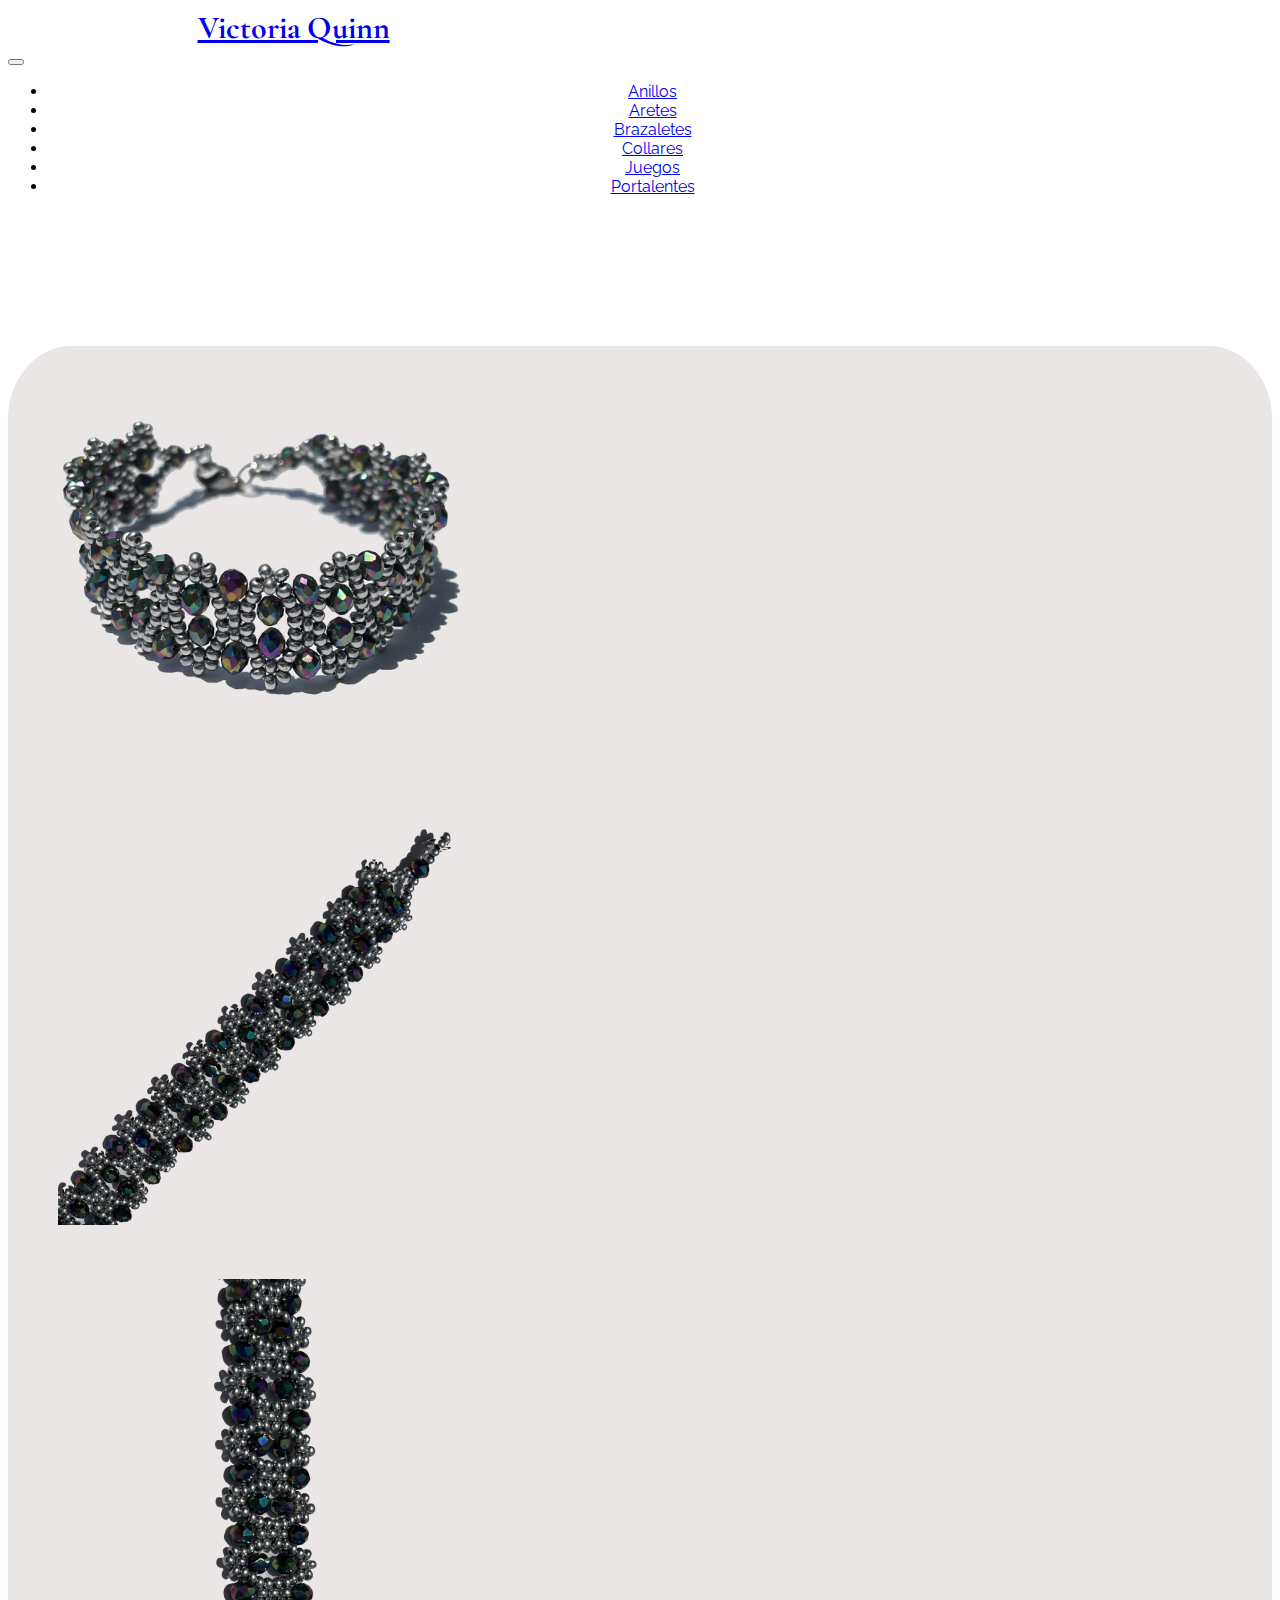
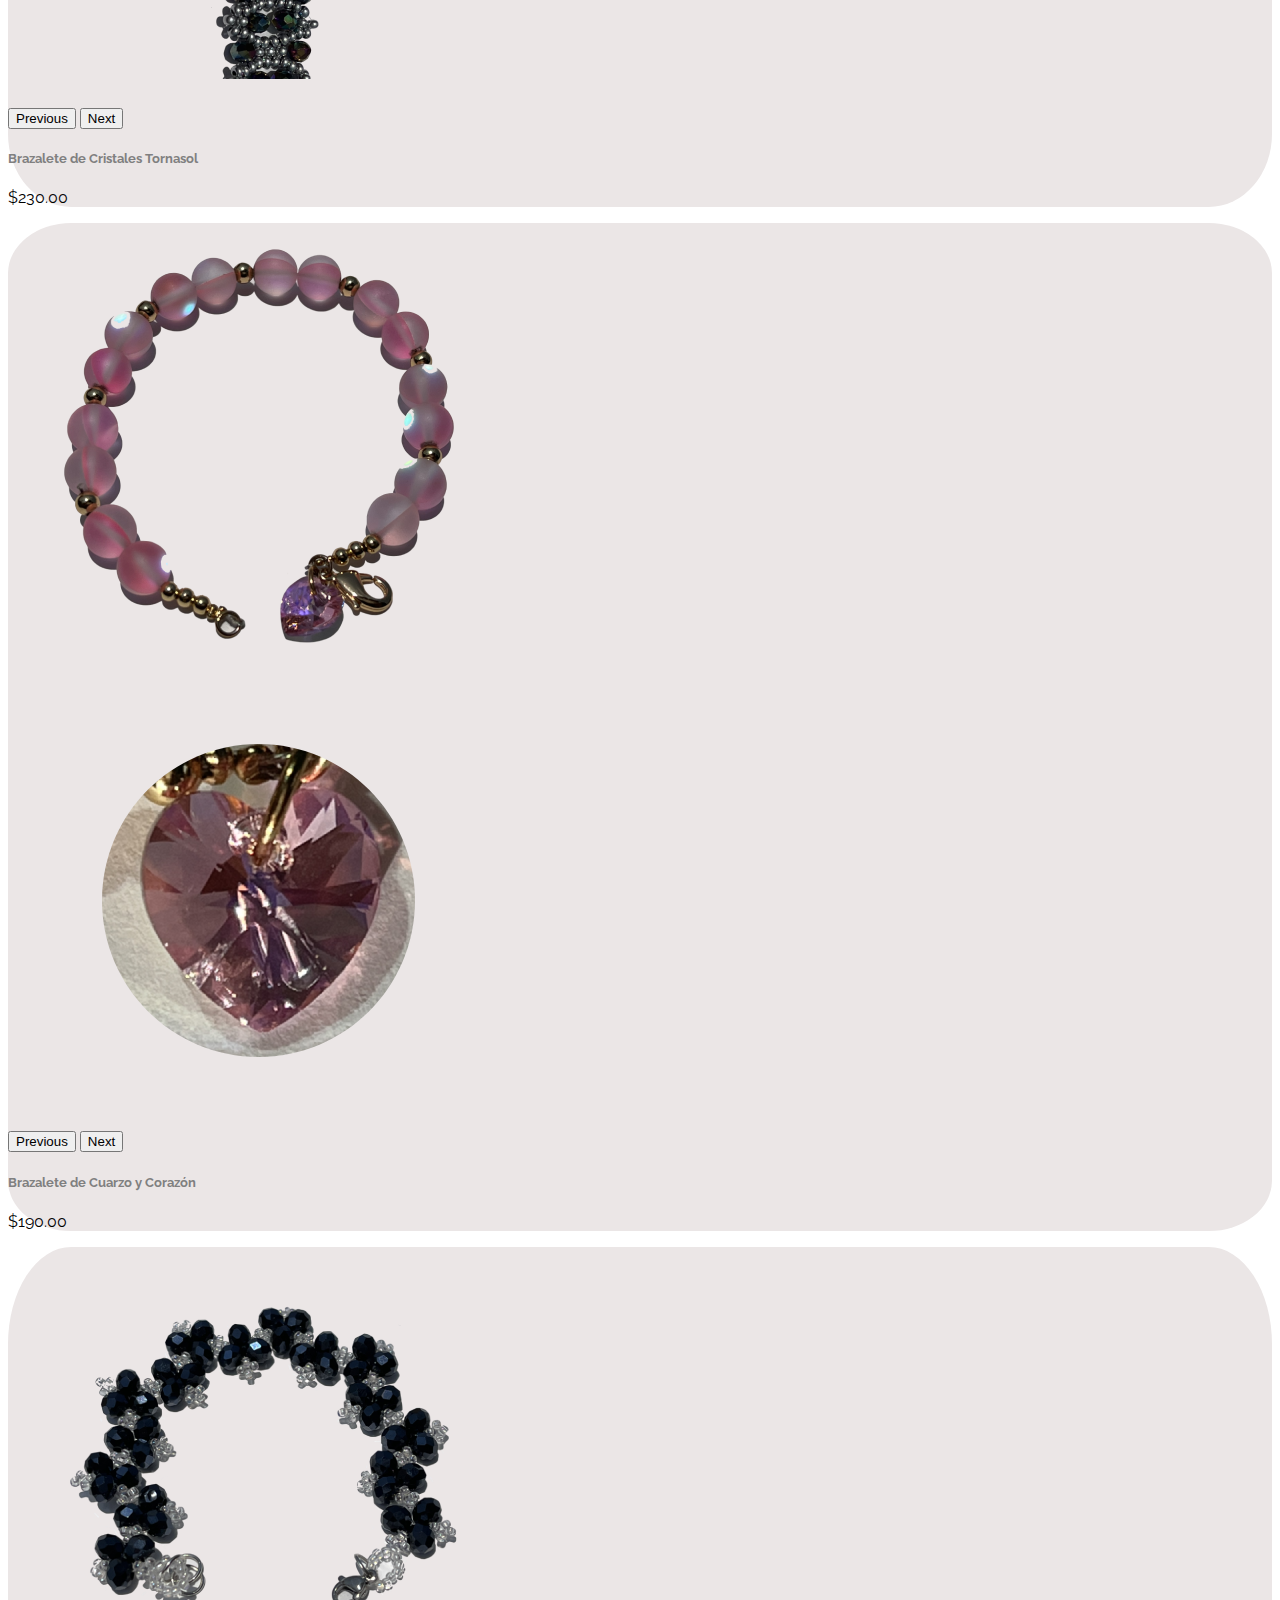
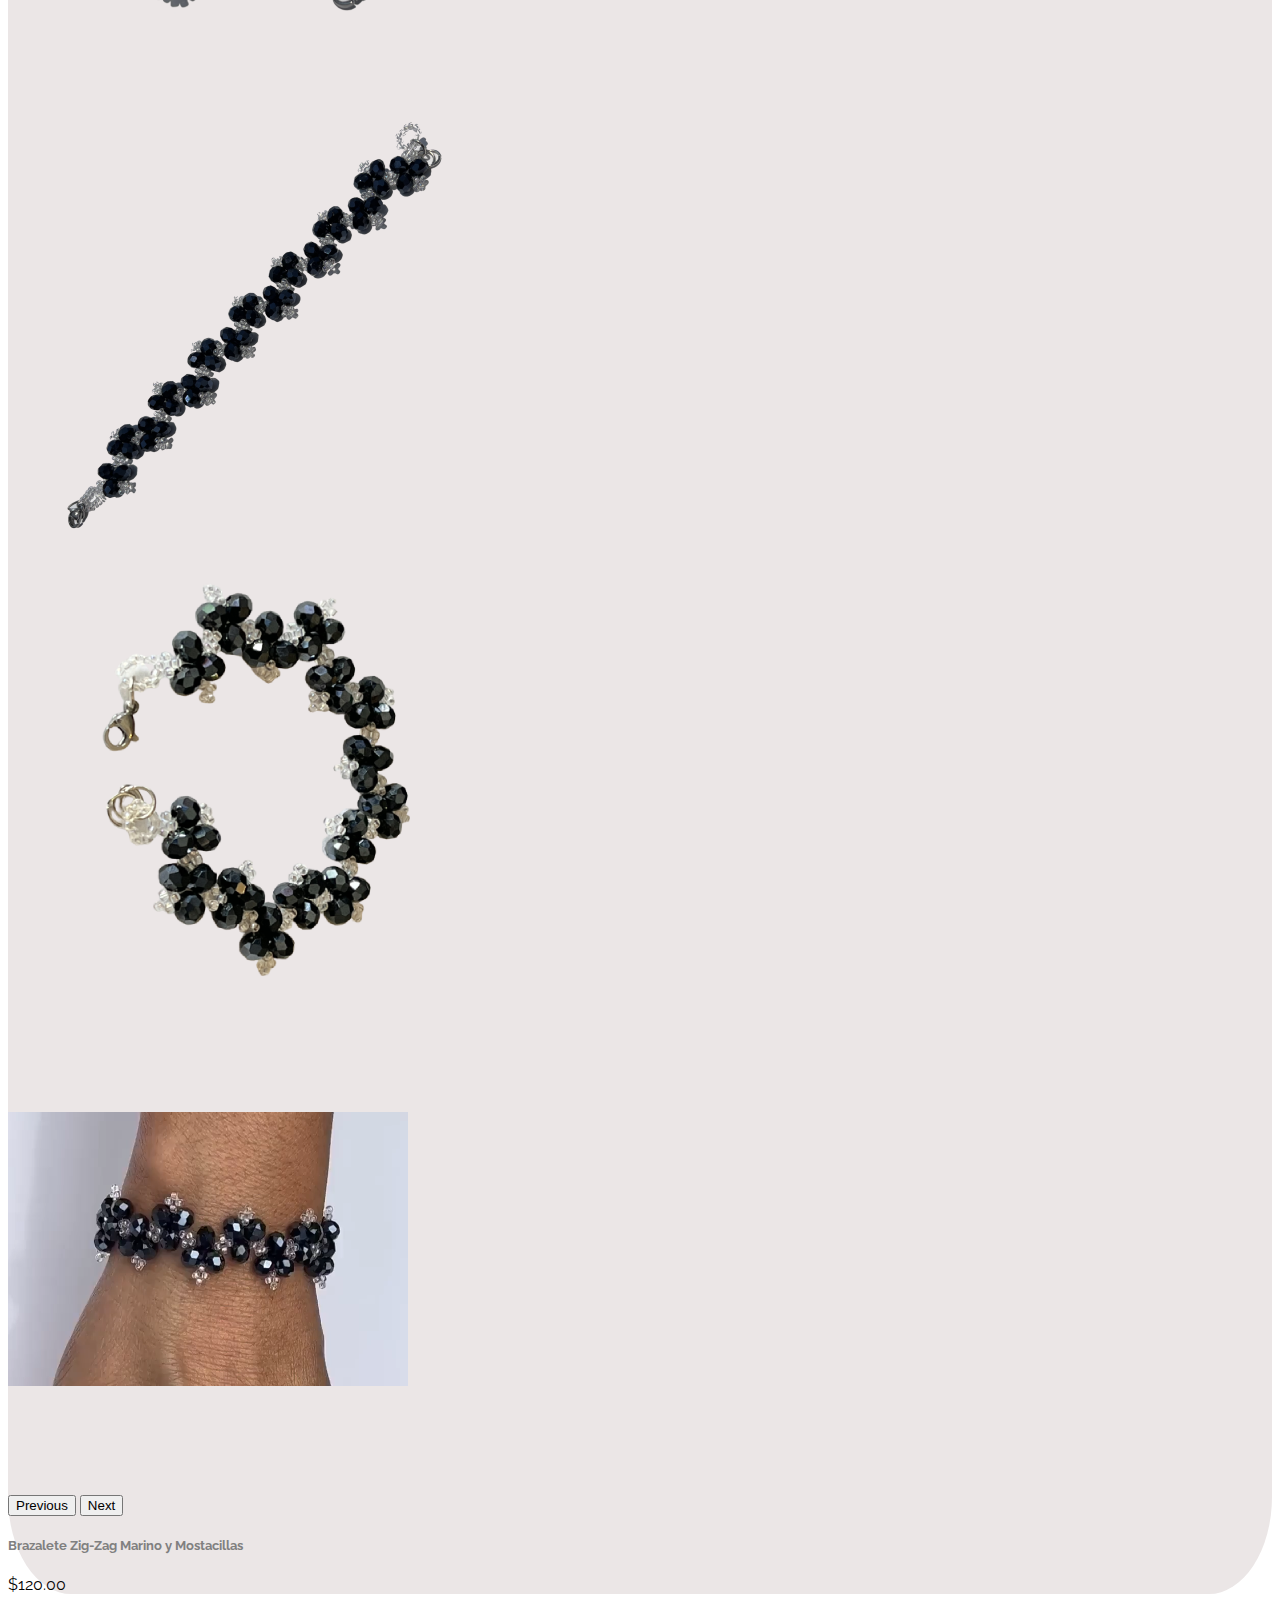
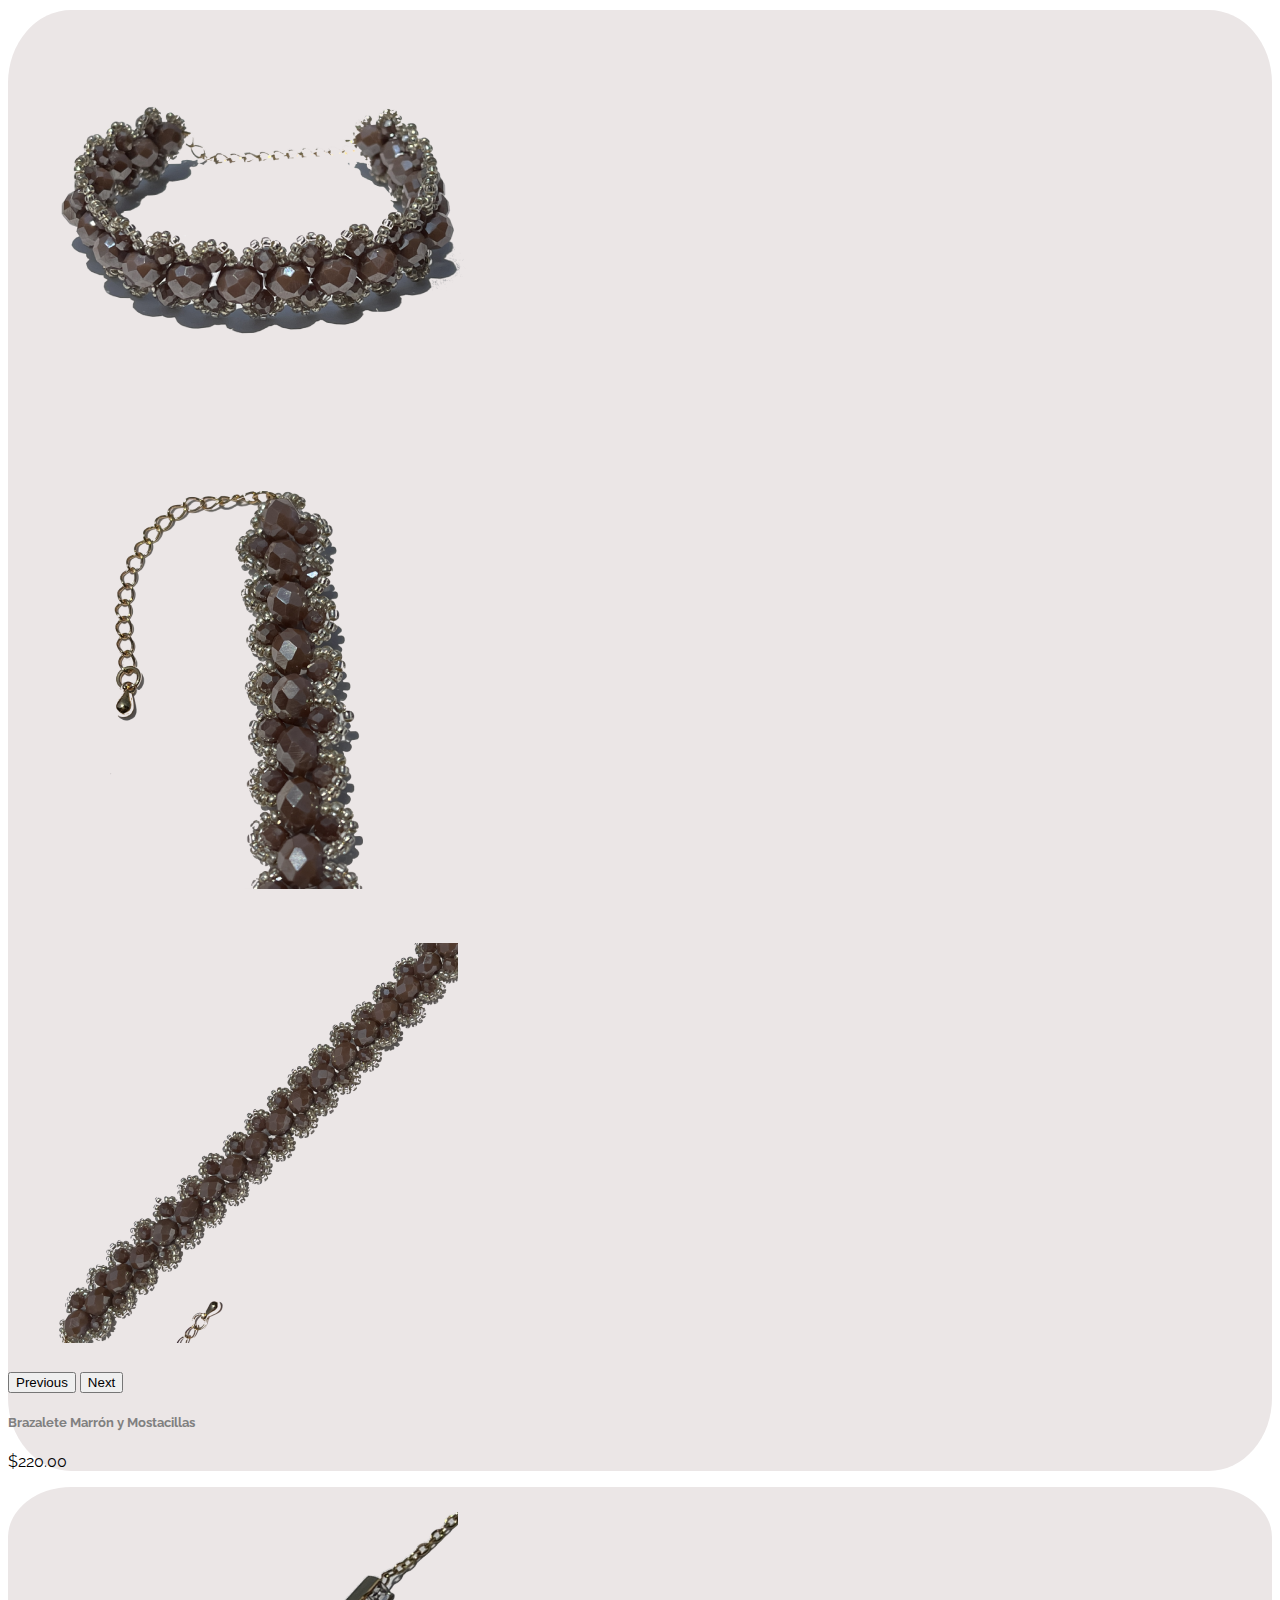
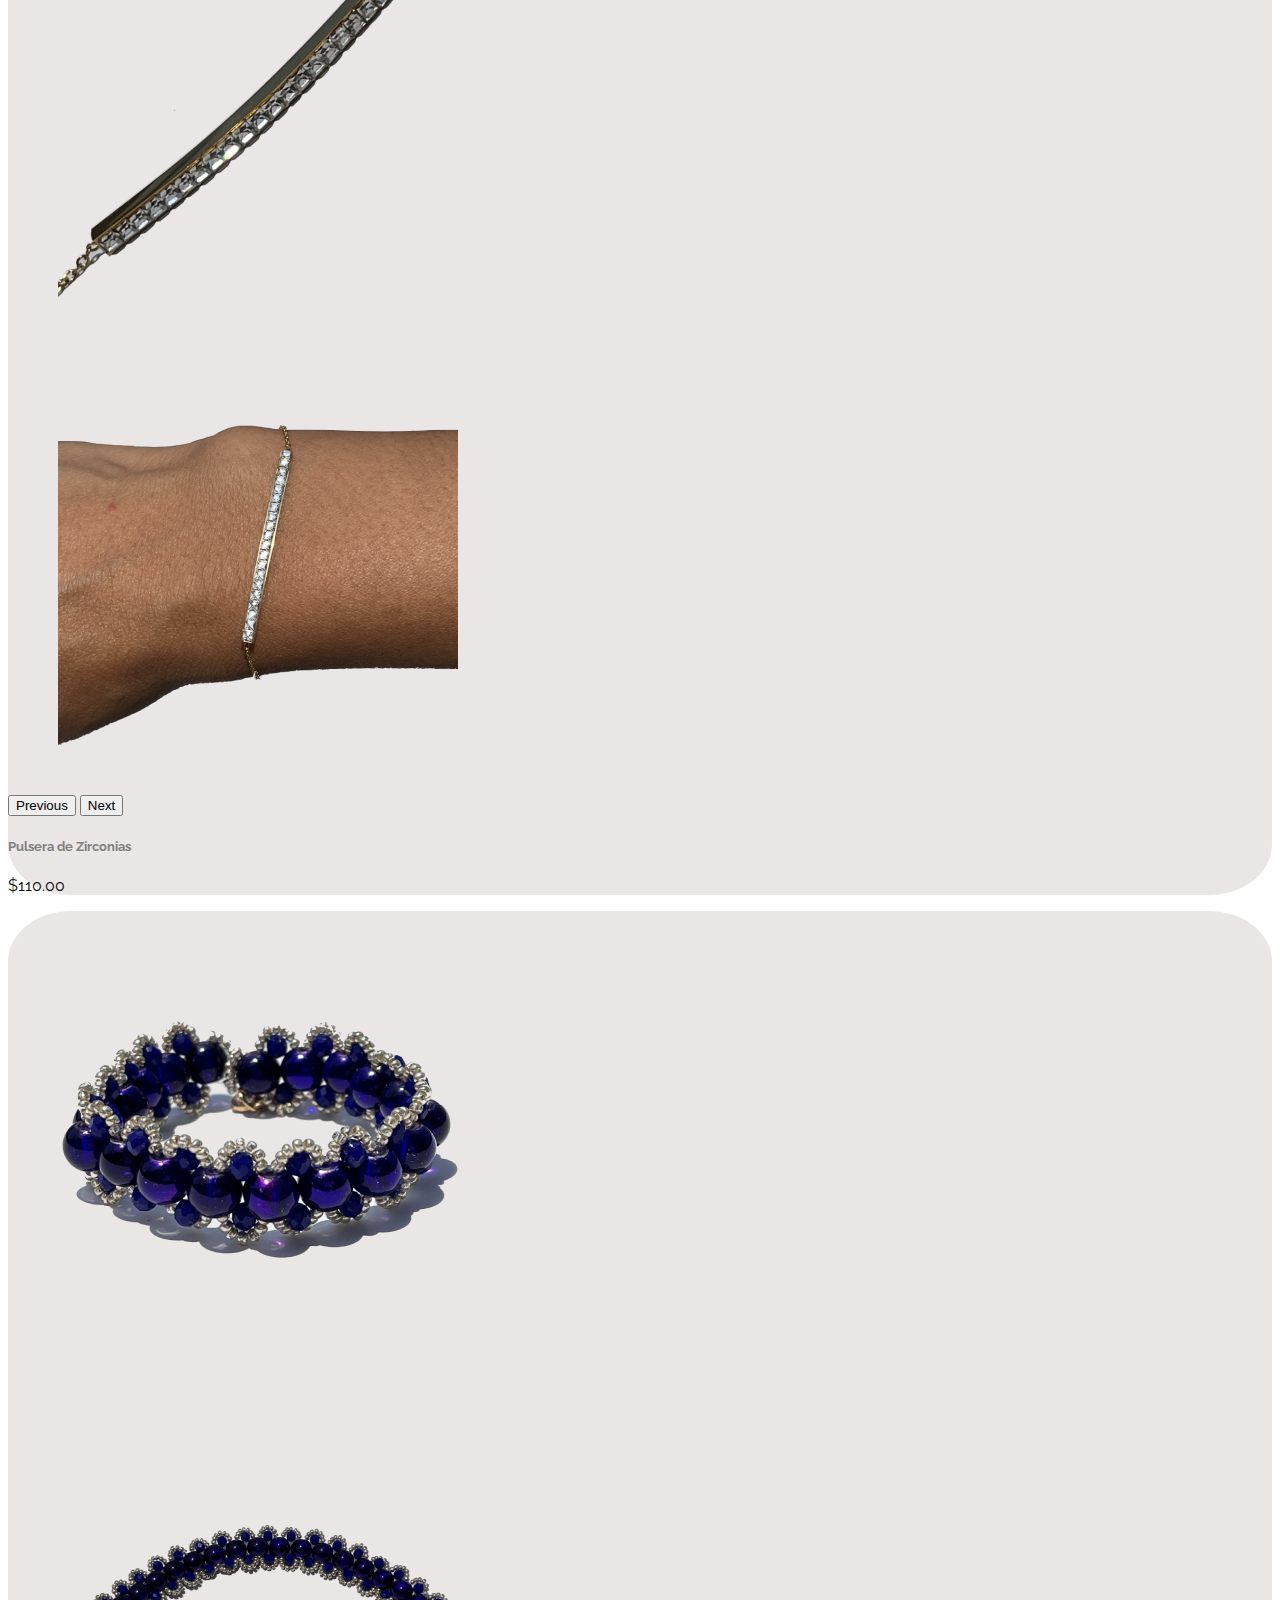
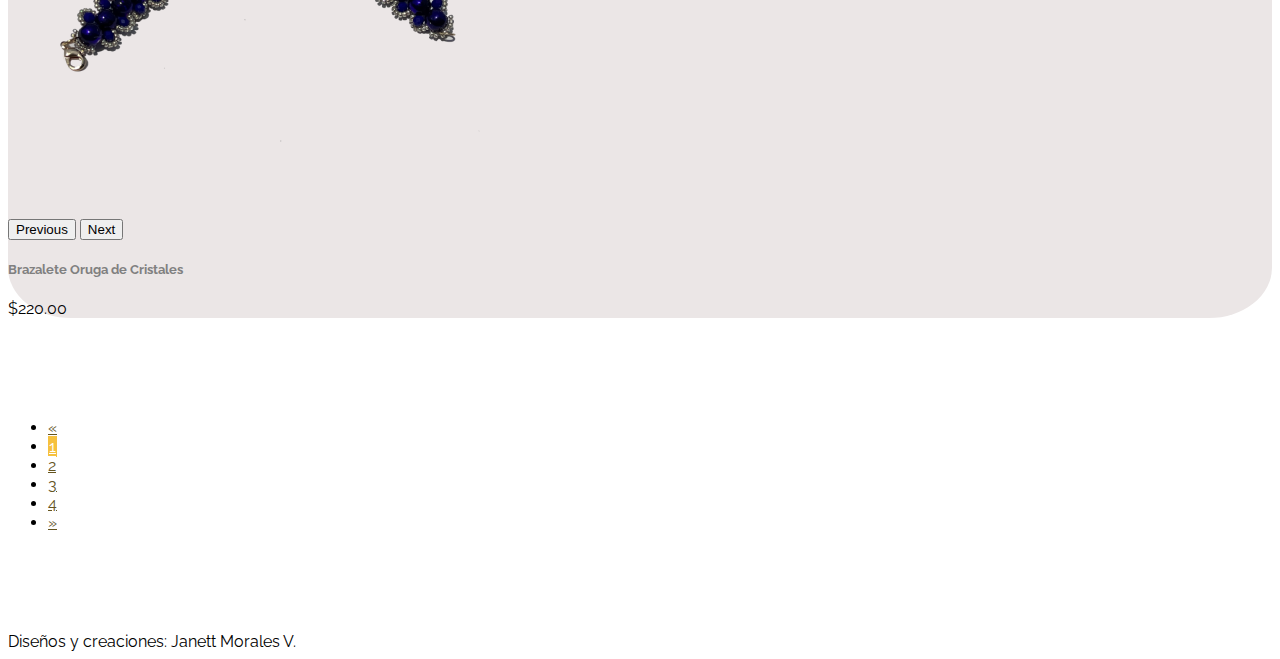
==== commit 207c417d: "5th - Updated links and images" ====
--- a/brazaletes_1.html
+++ b/brazaletes_1.html
@@ -83,7 +83,7 @@
           <div class="card">
             <div
               id="carouselSlides_1"
-              class="carousel carousel-dark slide carousel-fade"
+              class="carousel carousel-dark slide"
               data-bs-ride="carousel"
             >
               <!-- IMÁGENES 1 -->
@@ -159,7 +159,7 @@
           <div class="card">
             <div
               id="carouselSlides_2"
-              class="carousel carousel-dark slide carousel-fade"
+              class="carousel carousel-dark slide"
               data-bs-ride="carousel"
             >
               <!-- IMÁGENES 1 -->
@@ -226,7 +226,7 @@
           <div class="card">
             <div
               id="carouselSlides_3"
-              class="carousel carousel-dark slide carousel-fade"
+              class="carousel carousel-dark slide"
               data-bs-ride="carousel"
             >
               <!-- IMÁGENES 1 -->
@@ -254,6 +254,21 @@
                     alt=""
                   />
                 </div>
+
+                <div class="carousel-item">
+                  <video
+                    autoplay="autoplay"
+                    muted
+                    loop
+                    width="400"
+                    height="482"
+                  >
+                    <source
+                      src="videos/Brazalete_Marino_04.mp4"
+                      type="video/mp4"
+                    />
+                  </video>
+                </div>
               </div>
 
               <!-- CARRUSEL DENTRO DEL DIV PRINCIPAL ID=carouselSlides_3 -->
@@ -301,7 +316,7 @@
           <div class="card">
             <div
               id="carouselSlides_4"
-              class="carousel carousel-dark slide carousel-fade"
+              class="carousel carousel-dark slide"
               data-bs-ride="carousel"
             >
               <!-- IMÁGENES 1 -->
@@ -376,7 +391,7 @@
           <div class="card">
             <div
               id="carouselSlides_5"
-              class="carousel carousel-dark slide carousel-fade"
+              class="carousel carousel-dark slide"
               data-bs-ride="carousel"
             >
               <!-- IMÁGENES 1 -->
@@ -443,7 +458,7 @@
           <div class="card">
             <div
               id="carouselSlides_6"
-              class="carousel carousel-dark slide carousel-fade"
+              class="carousel carousel-dark slide"
               data-bs-ride="carousel"
             >
               <!-- IMÁGENES 1 -->
@@ -526,6 +541,9 @@
               <a class="page-link" href="brazaletes_3.html">3</a>
             </li>
             <li class="page-item">
+              <a class="page-link" href="brazaletes_4.html">4</a>
+            </li>
+            <li class="page-item">
               <a class="page-link" href="brazaletes_2.html" aria-label="Next"
                 ><span aria-hidden="true">&raquo;</span></a
               >
--- a/css/styles.css
+++ b/css/styles.css
@@ -30,7 +30,7 @@
 }
 
 .frase {
-  height: 300px;
+  height: 450px;
   padding-left: 25%;
   padding-right: 25%;
   font-size: 1.15rem;
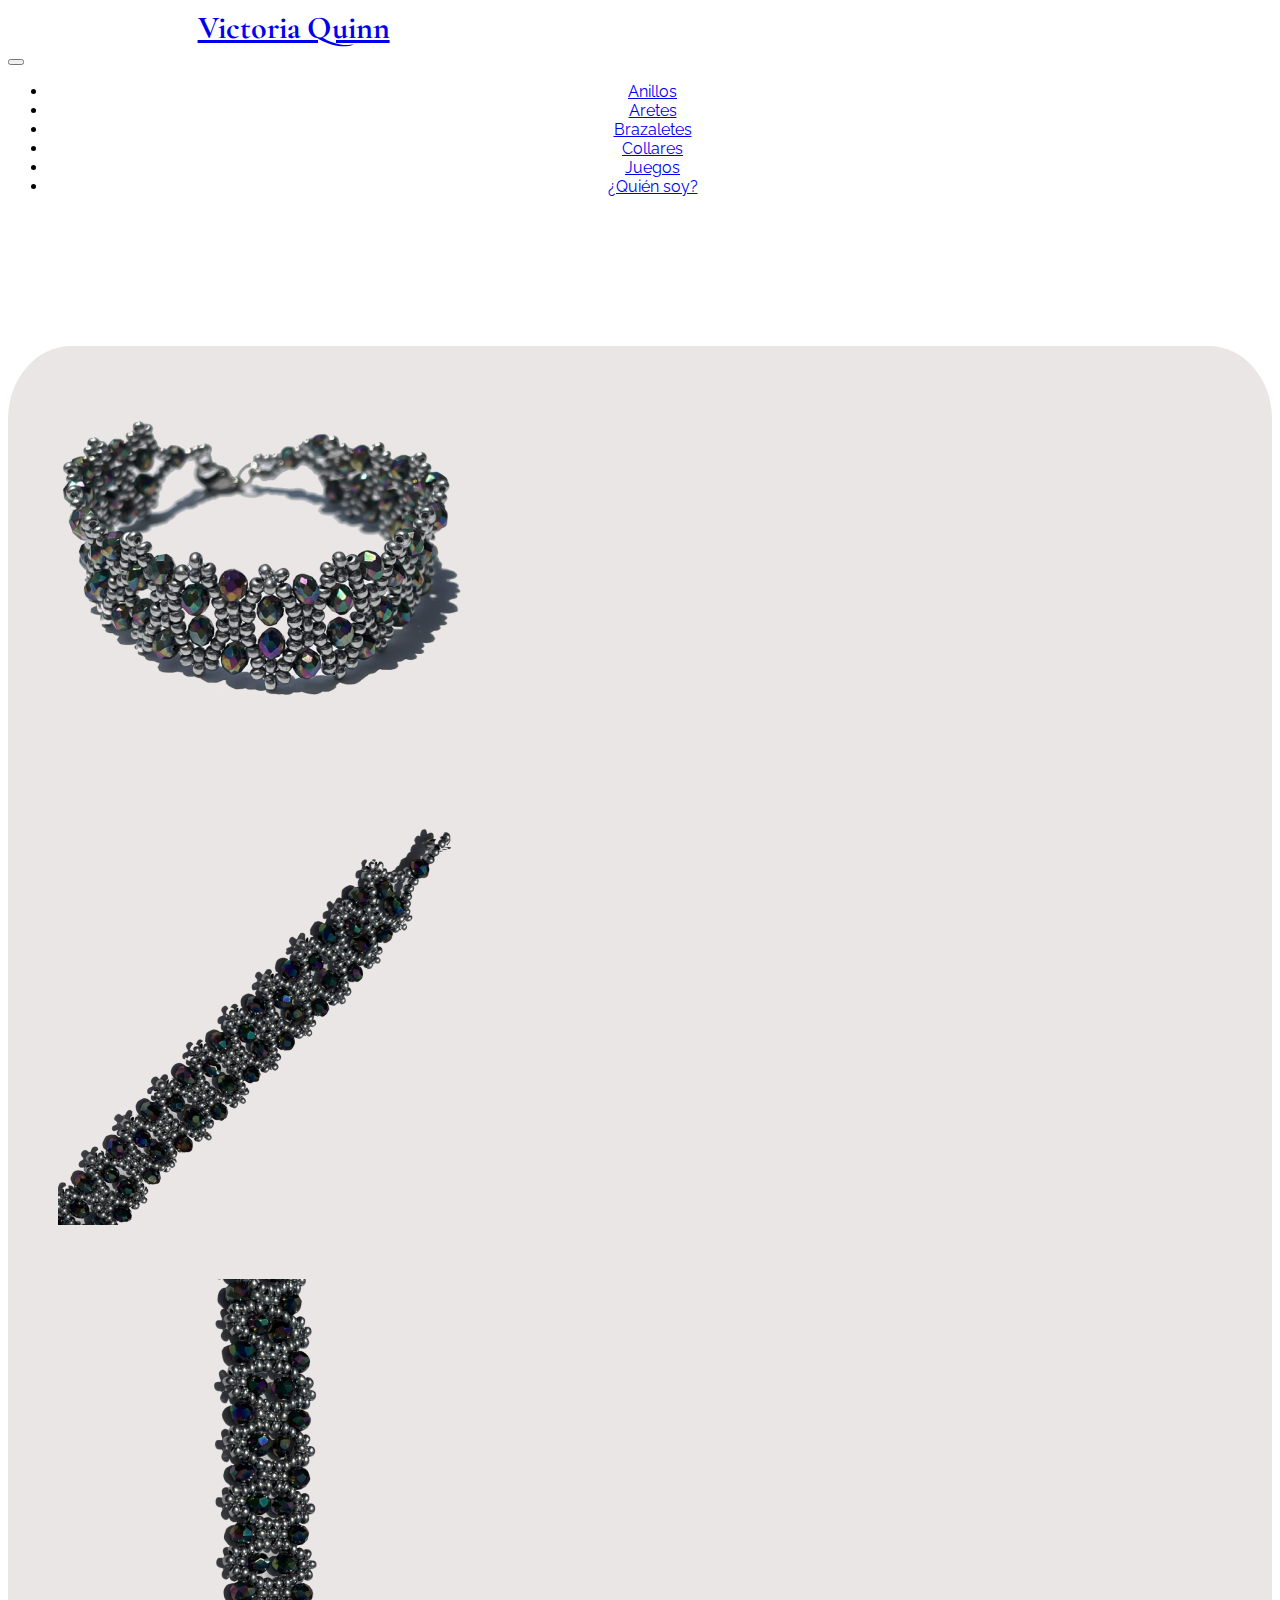
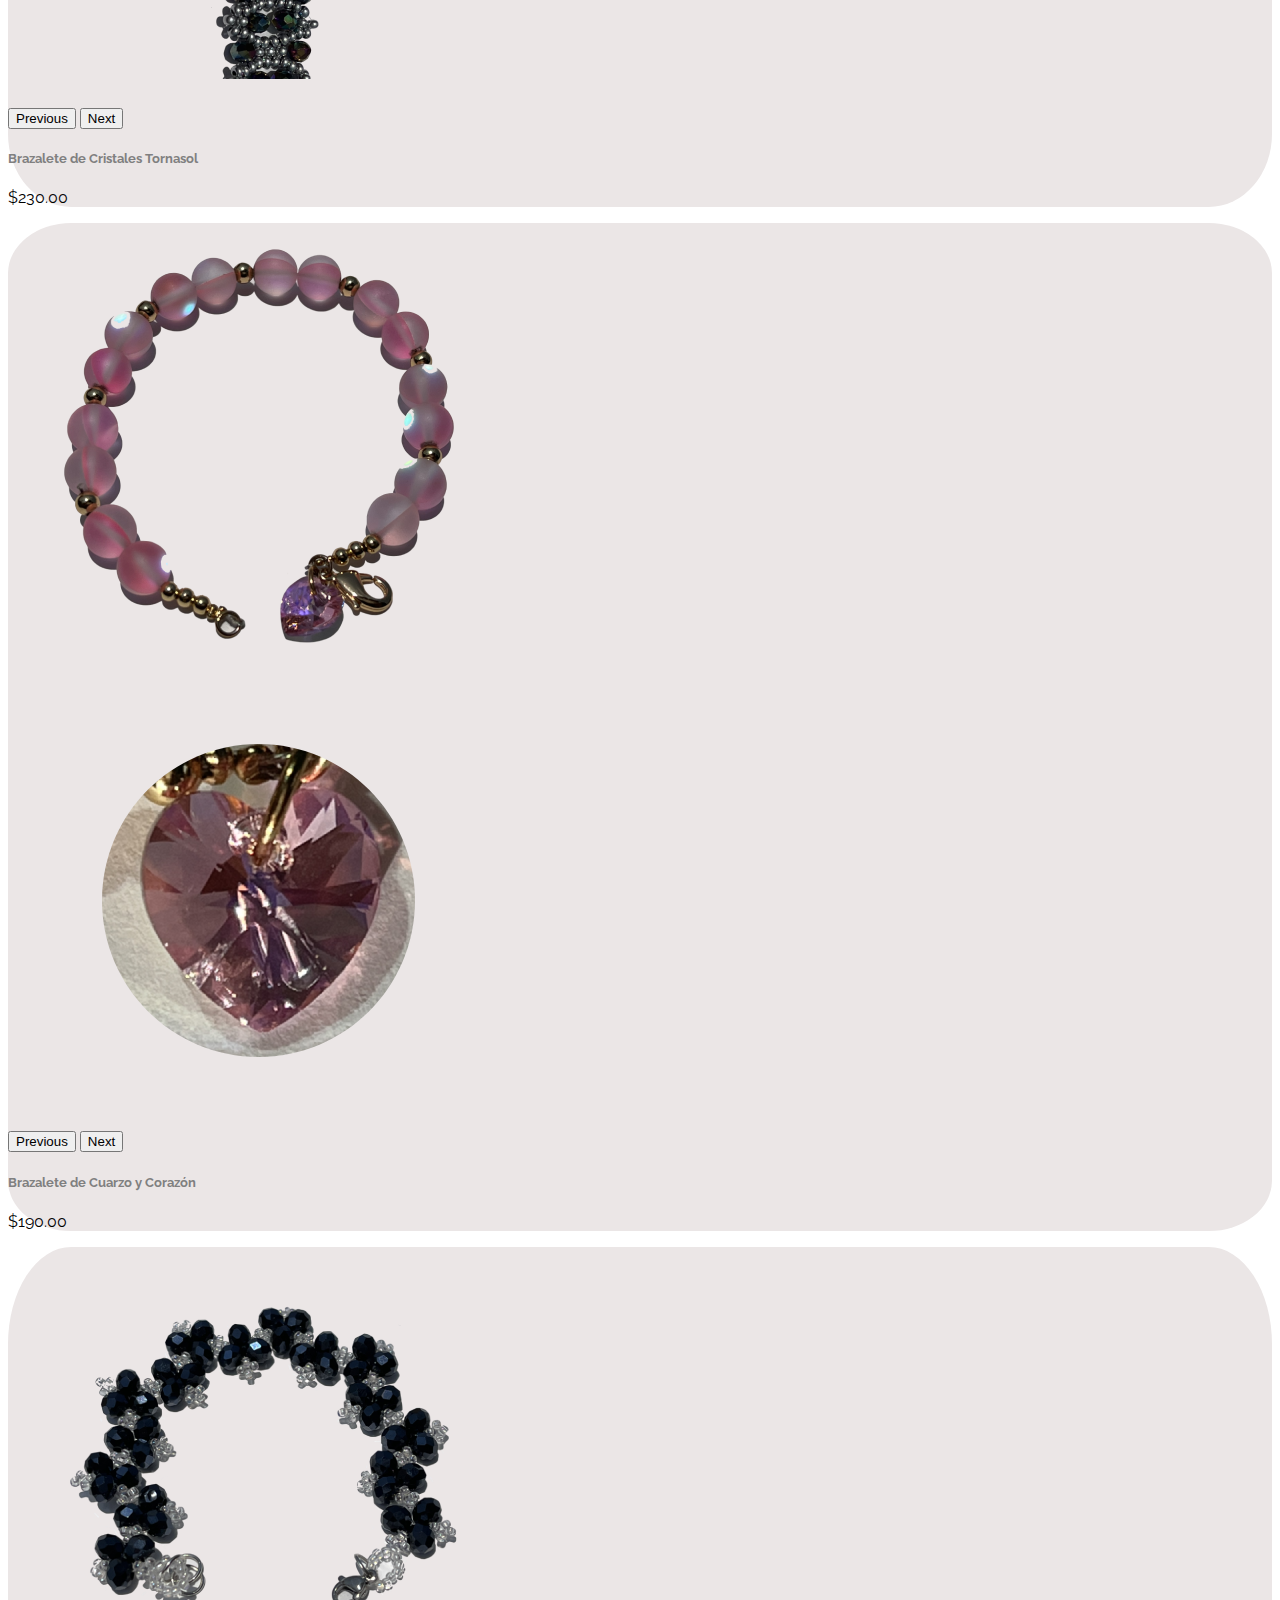
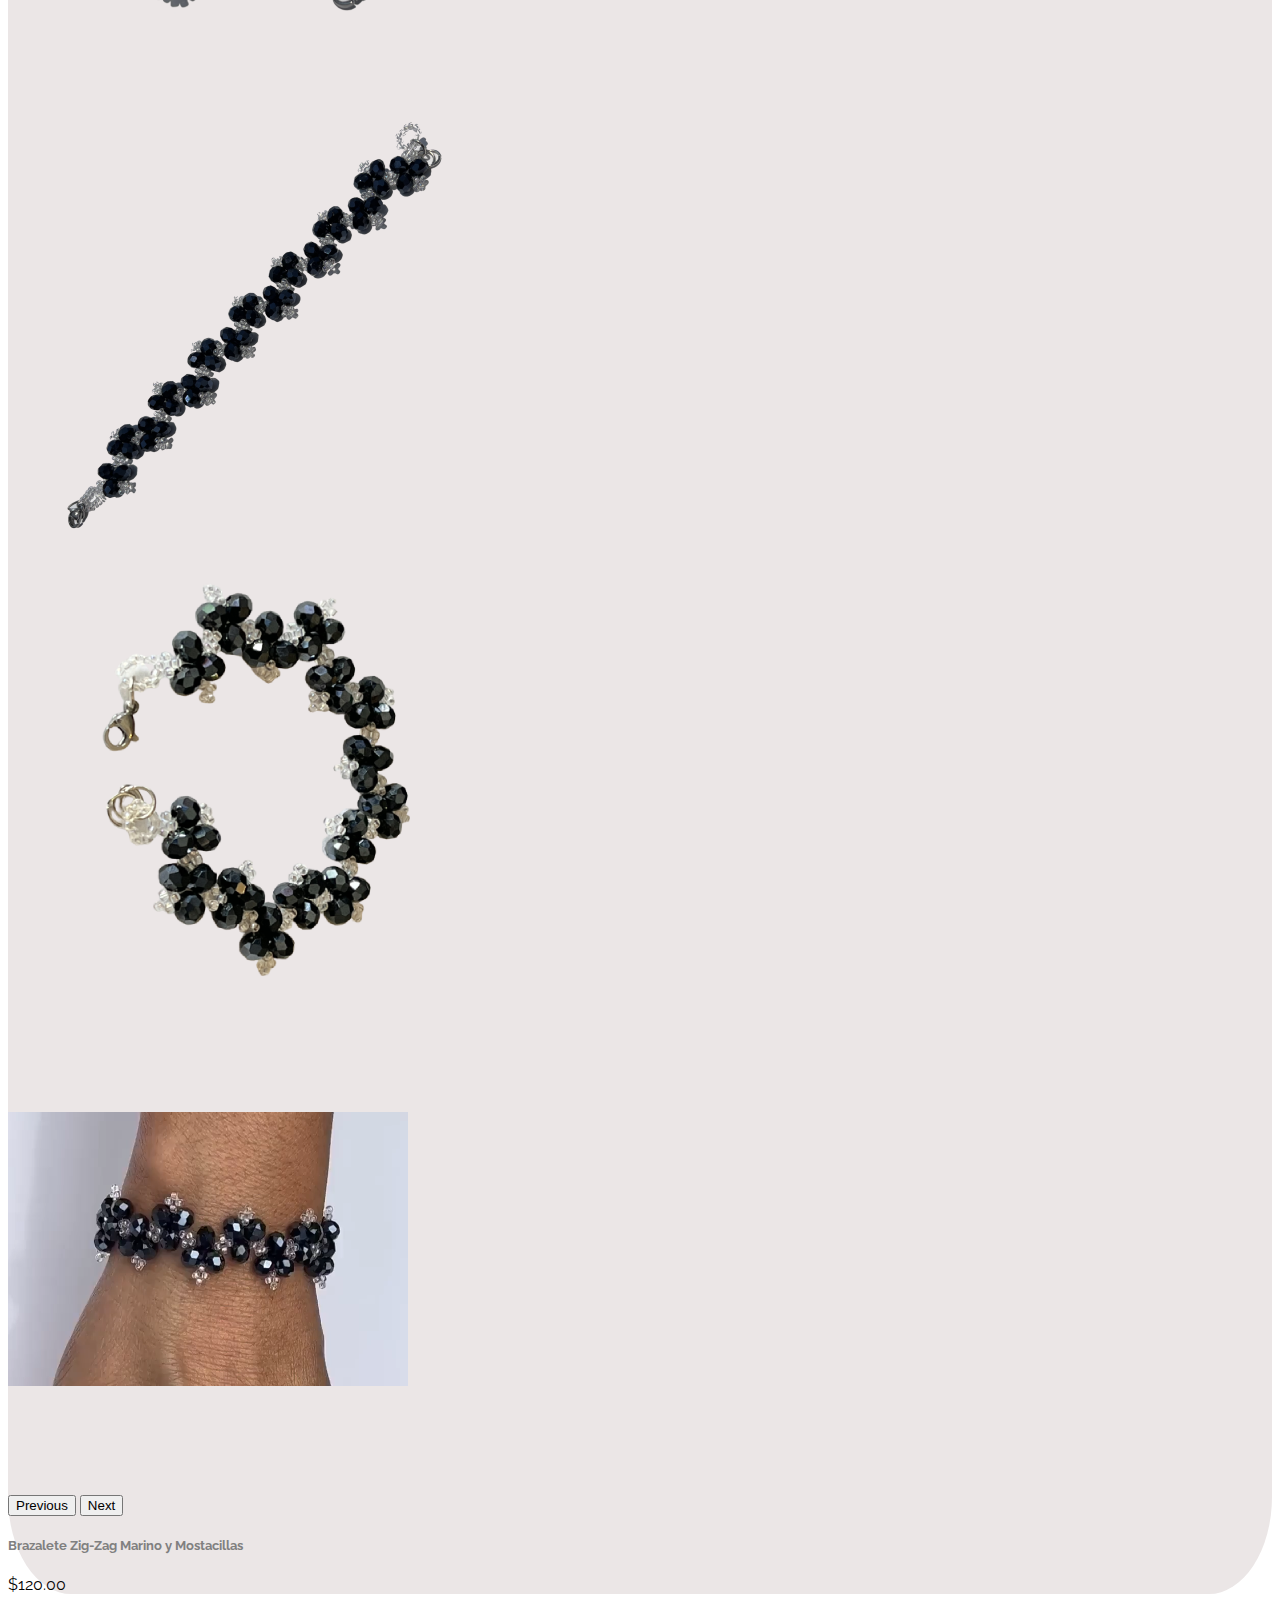
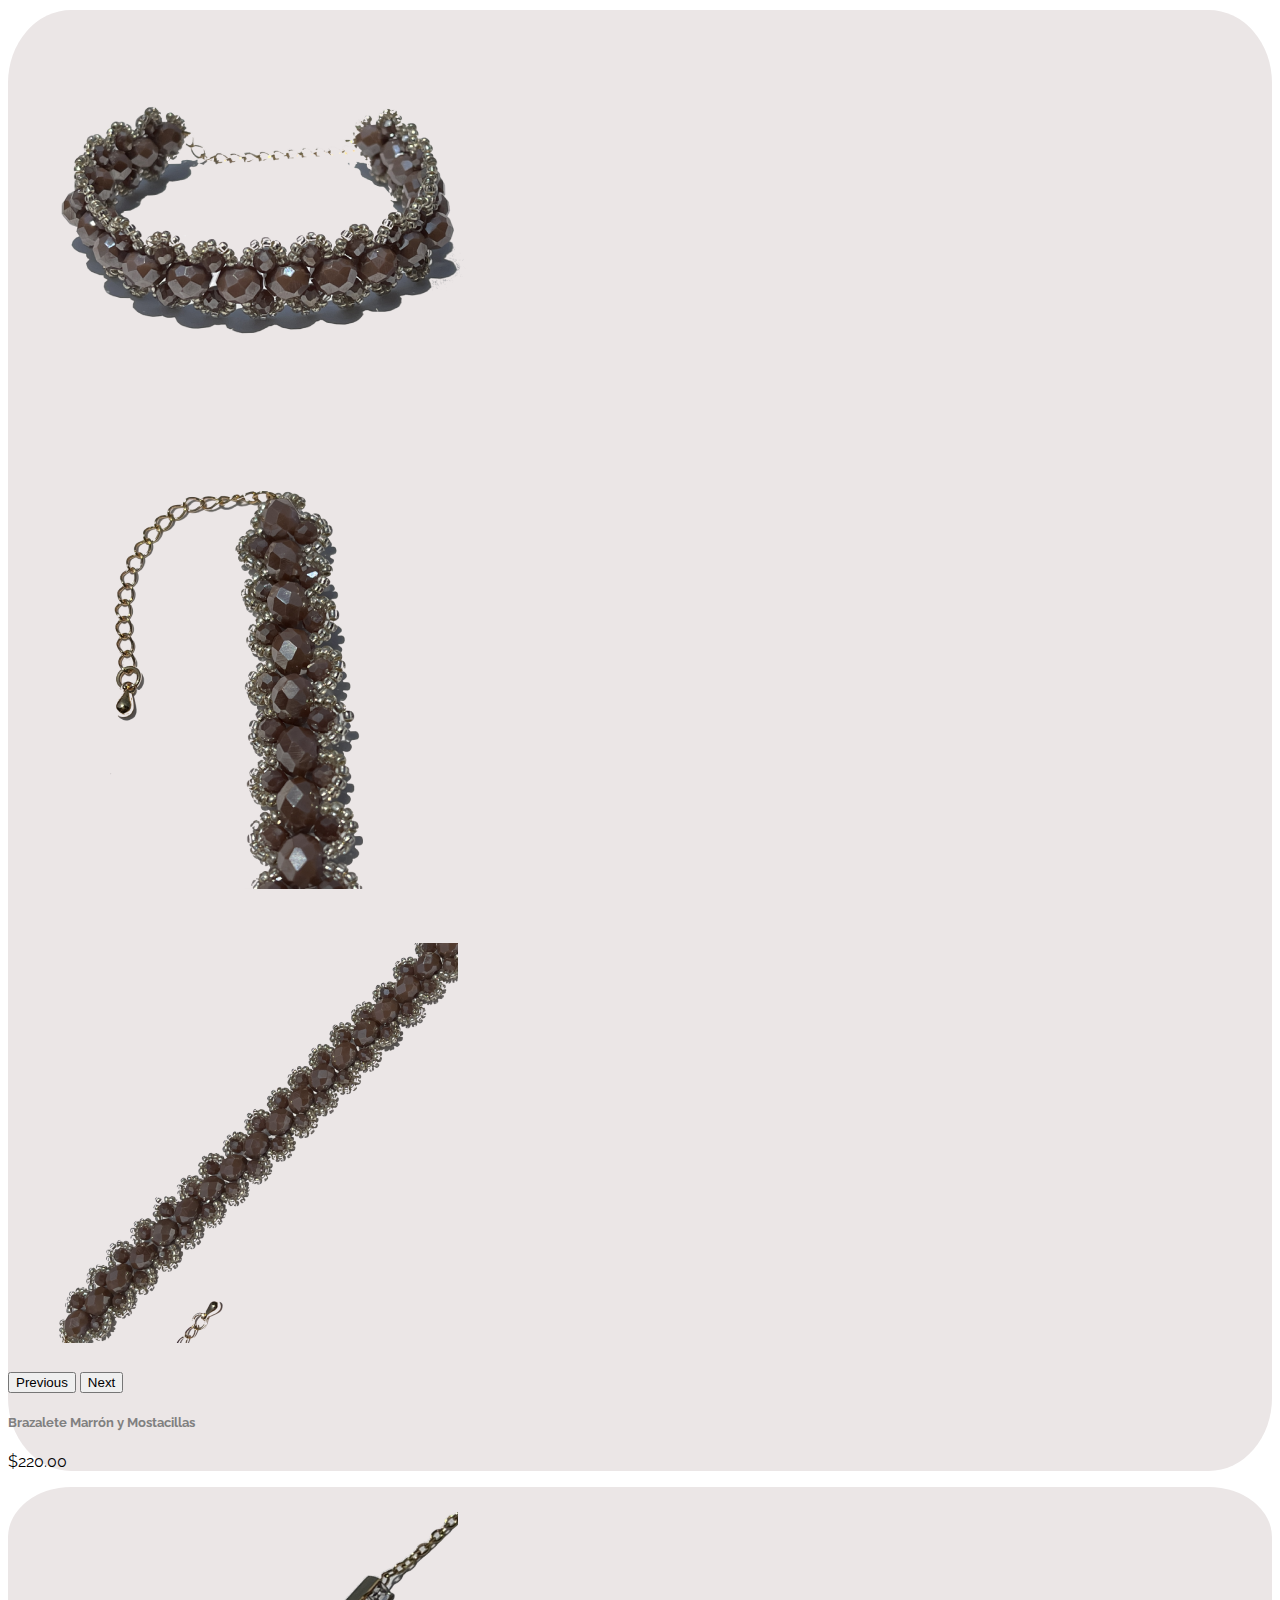
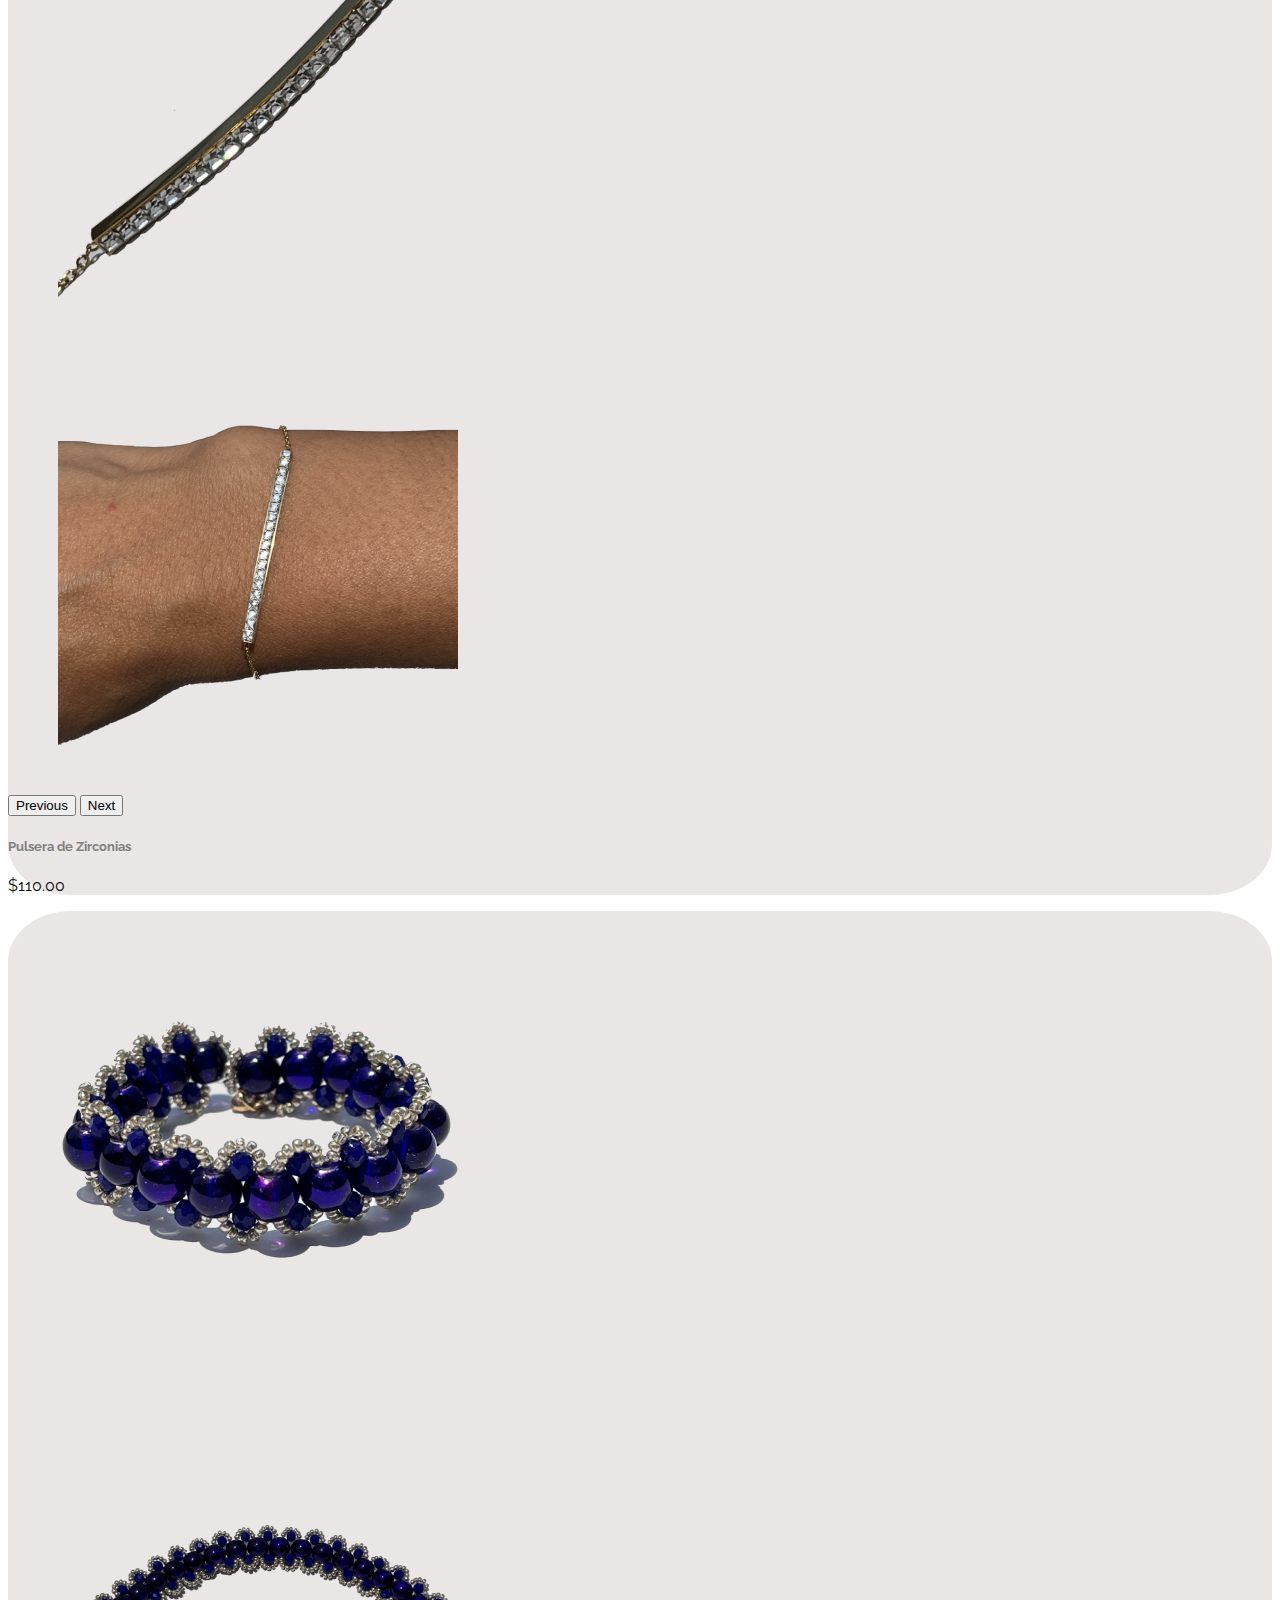
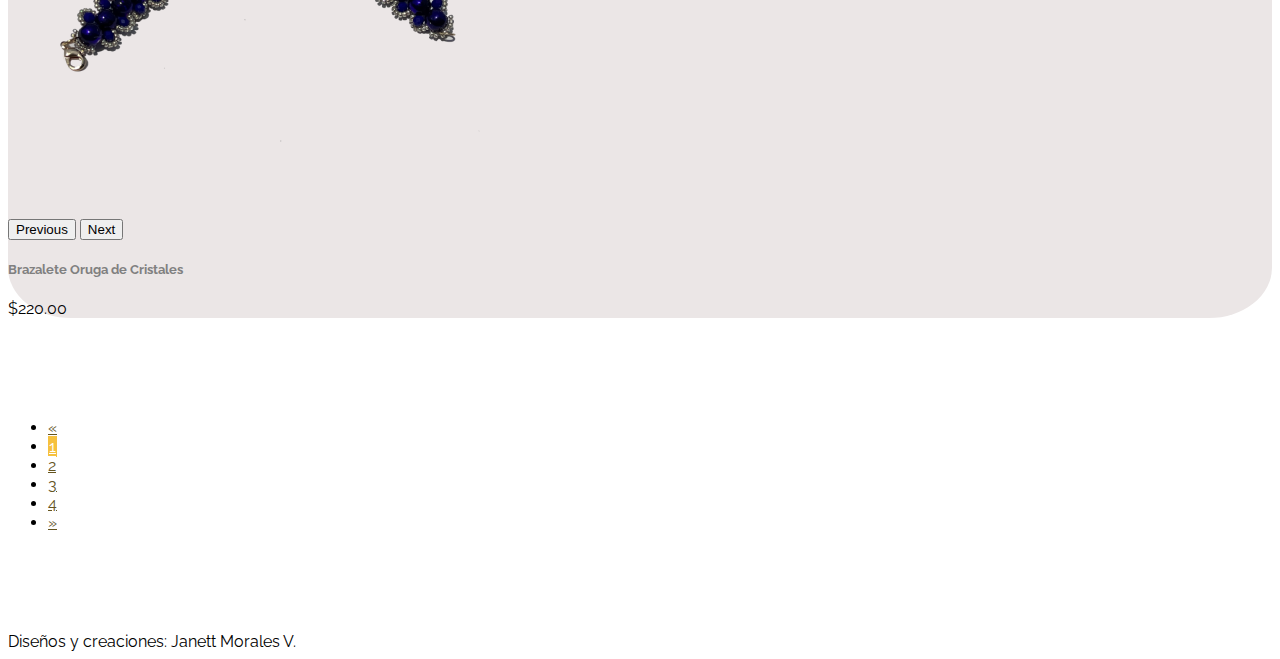
==== commit 2ac12a48: "6th - Added quien soy & updated links" ====
--- a/brazaletes_1.html
+++ b/brazaletes_1.html
@@ -1,574 +1,361 @@
 <!DOCTYPE html>
 <html lang="en" dir="ltr">
-  <head>
-    <!-- Required meta tags -->
-    <meta charset="utf-8" />
-    <meta name="viewport" content="width=device-width, initial-scale=1" />
-    <!-- Bootstrap CSS -->
-    <link
-      href="https://cdn.jsdelivr.net/npm/bootstrap@5.0.2/dist/css/bootstrap.min.css"
-      rel="stylesheet"
-      integrity="sha384-EVSTQN3/azprG1Anm3QDgpJLIm9Nao0Yz1ztcQTwFspd3yD65VohhpuuCOmLASjC"
-      crossorigin="anonymous"
-    />
-    <title>Anillos</title>
-    <!-- CSS STYLES -->
-    <link rel="stylesheet" href="css/styles.css" />
-    <!-- GOOGLE FONTS -->
-    <link rel="preconnect" href="https://fonts.googleapis.com" />
-    <link rel="preconnect" href="https://fonts.gstatic.com" crossorigin />
-    <link
-      href="https://fonts.googleapis.com/css2?family=Cinzel&family=Cormorant+Garamond:wght@300&family=Raleway:wght@600;700&display=swap"
-      rel="stylesheet"
-    />
-  </head>
-
-  <body>
-    <!-- MENÚ DE NAVEGACIÓN -->
-    <section>
-      <div class="container">
-        <!-- NAVIGATION BAR -->
-        <nav class="navbar navbar-expand-md navbar-light bg-warning fixed-top">
-          <!-- BRAND -->
-          <a class="navbar-brand" href="index.html">
-            <h1>Victoria Quinn</h1>
-          </a>
-          <!-- BUTTON TOGGLER -->
-          <button
-            class="navbar-toggler"
-            type="button"
-            data-bs-toggle="collapse"
-            data-bs-target="#navbarToggler"
-            aria-controls="navbarToggler"
-            aria-expanded="false"
-            aria-label="Toggle navigation"
-          >
-            <span class="navbar-toggler-icon"></span>
-          </button>
-
-          <!-- ADD A DIV COLLAPSE-->
-          <div class="collapse navbar-collapse" id="navbarToggler">
-            <!-- ENLACES -->
-            <ul class="navbar-nav ms-auto">
-              <li class="navbar-item">
-                <a class="nav-link disabled" href="#">Anillos</a>
-              </li>
-              <li class="navbar-item">
-                <a class="nav-link disabled" href="#">Aretes</a>
-              </li>
-              <li class="navbar-item">
-                <a class="nav-link" href="brazaletes_1.html">Brazaletes</a>
-              </li>
-              <li class="navbar-item">
-                <a class="nav-link disabled" href="#">Collares</a>
-              </li>
-              <li class="navbar-item">
-                <a class="nav-link disabled" href="#">Juegos</a>
-              </li>
-              <li class="navbar-item">
-                <a class="nav-link disabled" href="#">Portalentes</a>
-              </li>
-            </ul>
-          </div>
-        </nav>
-      </div>
-    </section>
-
-    <!-- CARD GROUP -->
-
-    <section class="container text-center" style="margin-top: 150px">
-      <div class="row row-cols-1 row-cols-md-2 g-4">
-        <!-- ITEM 1 -->
-        <div class="col">
-          <div class="card">
-            <div
-              id="carouselSlides_1"
-              class="carousel carousel-dark slide"
-              data-bs-ride="carousel"
-            >
-              <!-- IMÁGENES 1 -->
-              <div class="carousel-inner">
-                <div class="carousel-item">
-                  <img
-                    class="card-img-top d-block w-100"
-                    src="images/brazaletes/Brazalete_01.png"
-                    alt=""
-                  />
-                </div>
-
-                <div class="carousel-item">
-                  <img
-                    class="card-img-top d-block w-100"
-                    src="images/brazaletes/Brazalete_02.png"
-                    alt=""
-                  />
-                </div>
-
-                <div class="carousel-item active">
-                  <img
-                    class="card-img-top d-block w-100"
-                    src="images/brazaletes/Brazalete_03.png"
-                    alt=""
-                  />
-                </div>
-              </div>
-
-              <!-- CARRUSEL DENTRO DEL DIV PRINCIPAL ID=carouselSlides_1 -->
-              <!-- IDEA: carousel-control-prev -->
-              <button
-                class="carousel-control-prev"
-                type="button"
-                data-bs-target="#carouselSlides_1"
-                data-bs-slide="prev"
-              >
-                <!-- IDEA: carousel-control-prev-icon -->
-                <span
-                  class="carousel-control-prev-icon"
-                  aria-hidden="true"
-                ></span>
-                <!-- IDEA: visually-hidden -->
-                <span class="visually-hidden">Previous</span>
-              </button>
-
-              <!-- IDEA: carousel-control-next -->
-              <button
-                class="carousel-control-next"
-                type="button"
-                data-bs-target="#carouselSlides_1"
-                data-bs-slide="next"
-              >
-                <!-- IDEA: carousel-control-prev-icon -->
-                <span
-                  class="carousel-control-next-icon"
-                  aria-hidden="true"
-                ></span>
-                <!-- IDEA: visually-hidden -->
-                <span class="visually-hidden">Next</span>
-              </button>
-            </div>
-
-            <div class="card-body">
-              <h5 class="card-title">Brazalete de Cristales Tornasol</h5>
-              <p class="card-text text-muted">$230.00</p>
-            </div>
-          </div>
-        </div>
-
-        <!-- ITEM 2 -->
-        <div class="col">
-          <div class="card">
-            <div
-              id="carouselSlides_2"
-              class="carousel carousel-dark slide"
-              data-bs-ride="carousel"
-            >
-              <!-- IMÁGENES 1 -->
-              <div class="carousel-inner">
-                <div class="carousel-item active">
-                  <img
-                    class="card-img-top d-block w-100"
-                    src="images/brazaletes/Brazalete_Cuarzo_01.png"
-                    alt=""
-                  />
-                </div>
-
-                <div class="carousel-item">
-                  <img
-                    class="card-img-top d-block w-100"
-                    src="images/brazaletes/Brazalete_Cuarzo_02.png"
-                    alt=""
-                  />
-                </div>
-              </div>
-
-              <!-- CARRUSEL DENTRO DEL DIV PRINCIPAL ID=carouselSlides_2 -->
-              <!-- IDEA: carousel-control-prev -->
-              <button
-                class="carousel-control-prev"
-                type="button"
-                data-bs-target="#carouselSlides_2"
-                data-bs-slide="prev"
-              >
-                <!-- IDEA: carousel-control-prev-icon -->
-                <span
-                  class="carousel-control-prev-icon"
-                  aria-hidden="true"
-                ></span>
-                <!-- IDEA: visually-hidden -->
-                <span class="visually-hidden">Previous</span>
-              </button>
-
-              <!-- IDEA: carousel-control-next -->
-              <button
-                class="carousel-control-next"
-                type="button"
-                data-bs-target="#carouselSlides_2"
-                data-bs-slide="next"
-              >
-                <!-- IDEA: carousel-control-prev-icon -->
-                <span
-                  class="carousel-control-next-icon"
-                  aria-hidden="true"
-                ></span>
-                <!-- IDEA: visually-hidden -->
-                <span class="visually-hidden">Next</span>
-              </button>
-            </div>
-            <div class="card-body">
-              <h5 class="card-title">Brazalete de Cuarzo y Corazón</h5>
-              <p class="card-text text-muted">$190.00</p>
-            </div>
-          </div>
-        </div>
-
-        <!-- ITEM 3 -->
-        <div class="col">
-          <div class="card">
-            <div
-              id="carouselSlides_3"
-              class="carousel carousel-dark slide"
-              data-bs-ride="carousel"
-            >
-              <!-- IMÁGENES 1 -->
-              <div class="carousel-inner">
-                <div class="carousel-item active">
-                  <img
-                    class="card-img-top d-block w-100"
-                    src="images/brazaletes/Brazalete_Marino_01.png"
-                    alt=""
-                  />
-                </div>
-
-                <div class="carousel-item">
-                  <img
-                    class="card-img-top d-block w-100"
-                    src="images/brazaletes/Brazalete_Marino_02.png"
-                    alt=""
-                  />
-                </div>
-
-                <div class="carousel-item">
-                  <img
-                    class="card-img-top d-block w-100"
-                    src="images/brazaletes/Brazalete_Marino_03.png"
-                    alt=""
-                  />
-                </div>
-
-                <div class="carousel-item">
-                  <video
-                    autoplay="autoplay"
-                    muted
-                    loop
-                    width="400"
-                    height="482"
-                  >
-                    <source
-                      src="videos/Brazalete_Marino_04.mp4"
-                      type="video/mp4"
-                    />
-                  </video>
-                </div>
-              </div>
-
-              <!-- CARRUSEL DENTRO DEL DIV PRINCIPAL ID=carouselSlides_3 -->
-              <!-- carousel-control-prev -->
-              <button
-                class="carousel-control-prev"
-                type="button"
-                data-bs-target="#carouselSlides_3"
-                data-bs-slide="prev"
-              >
-                <!-- IDEA: carousel-control-prev-icon -->
-                <span
-                  class="carousel-control-prev-icon"
-                  aria-hidden="true"
-                ></span>
-                <!-- IDEA: visually-hidden -->
-                <span class="visually-hidden">Previous</span>
-              </button>
-
-              <!-- carousel-control-next -->
-              <button
-                class="carousel-control-next"
-                type="button"
-                data-bs-target="#carouselSlides_3"
-                data-bs-slide="next"
-              >
-                <!-- IDEA: carousel-control-prev-icon -->
-                <span
-                  class="carousel-control-next-icon"
-                  aria-hidden="true"
-                ></span>
-                <!-- IDEA: visually-hidden -->
-                <span class="visually-hidden">Next</span>
-              </button>
-            </div>
-            <div class="card-body">
-              <h5 class="card-title">Brazalete Zig-Zag Marino y Mostacillas</h5>
-              <p class="card-text text-muted">$120.00</p>
-            </div>
-          </div>
-        </div>
-
-        <!-- ITEM 4 -->
-        <div class="col">
-          <div class="card">
-            <div
-              id="carouselSlides_4"
-              class="carousel carousel-dark slide"
-              data-bs-ride="carousel"
-            >
-              <!-- IMÁGENES 1 -->
-              <div class="carousel-inner">
-                <div class="carousel-item">
-                  <img
-                    class="card-img-top d-block w-100"
-                    src="images/brazaletes/Brazalete_Cristales_Marron_01.png"
-                    alt=""
-                  />
-                </div>
-
-                <div class="carousel-item">
-                  <img
-                    class="card-img-top d-block w-100"
-                    src="images/brazaletes/Brazalete_Cristales_Marron_02.png"
-                    alt=""
-                  />
-                </div>
-
-                <div class="carousel-item active">
-                  <img
-                    class="card-img-top d-block w-100"
-                    src="images/brazaletes/Brazalete_Cristales_Marron_03.png"
-                    alt=""
-                  />
-                </div>
-              </div>
-
-              <!-- CARRUSEL DENTRO DEL DIV PRINCIPAL ID=carouselSlides_4 -->
-              <!-- IDEA: carousel-control-prev -->
-              <button
-                class="carousel-control-prev"
-                type="button"
-                data-bs-target="#carouselSlides_4"
-                data-bs-slide="prev"
-              >
-                <!-- IDEA: carousel-control-prev-icon -->
-                <span
-                  class="carousel-control-prev-icon"
-                  aria-hidden="true"
-                ></span>
-                <!-- IDEA: visually-hidden -->
-                <span class="visually-hidden">Previous</span>
-              </button>
-
-              <!-- IDEA: carousel-control-next -->
-              <button
-                class="carousel-control-next"
-                type="button"
-                data-bs-target="#carouselSlides_4"
-                data-bs-slide="next"
-              >
-                <!-- IDEA: carousel-control-prev-icon -->
-                <span
-                  class="carousel-control-next-icon"
-                  aria-hidden="true"
-                ></span>
-                <!-- IDEA: visually-hidden -->
-                <span class="visually-hidden">Next</span>
-              </button>
-            </div>
-            <div class="card-body">
-              <h5 class="card-title">Brazalete Marrón y Mostacillas</h5>
-              <p class="card-text text-muted">$220.00</p>
-            </div>
-          </div>
-        </div>
-
-        <!-- ITEM 5 -->
-        <div class="col">
-          <div class="card">
-            <div
-              id="carouselSlides_5"
-              class="carousel carousel-dark slide"
-              data-bs-ride="carousel"
-            >
-              <!-- IMÁGENES 1 -->
-              <div class="carousel-inner">
-                <div class="carousel-item active">
-                  <img
-                    class="card-img-top d-block w-100"
-                    src="images/brazaletes/Brazalete_Cristales_01.png"
-                    alt=""
-                  />
-                </div>
-
-                <div class="carousel-item">
-                  <img
-                    class="card-img-top d-block w-100"
-                    src="images/brazaletes/Brazalete_Cristales_02.png"
-                    alt=""
-                  />
-                </div>
-              </div>
-
-              <!-- CARRUSEL DENTRO DEL DIV PRINCIPAL ID=carouselSlides_5 -->
-              <!-- IDEA: carousel-control-prev -->
-              <button
-                class="carousel-control-prev"
-                type="button"
-                data-bs-target="#carouselSlides_5"
-                data-bs-slide="prev"
-              >
-                <!-- IDEA: carousel-control-prev-icon -->
-                <span
-                  class="carousel-control-prev-icon"
-                  aria-hidden="true"
-                ></span>
-                <!-- IDEA: visually-hidden -->
-                <span class="visually-hidden">Previous</span>
-              </button>
-
-              <!-- IDEA: carousel-control-next -->
-              <button
-                class="carousel-control-next"
-                type="button"
-                data-bs-target="#carouselSlides_5"
-                data-bs-slide="next"
-              >
-                <!-- IDEA: carousel-control-prev-icon -->
-                <span
-                  class="carousel-control-next-icon"
-                  aria-hidden="true"
-                ></span>
-                <!-- IDEA: visually-hidden -->
-                <span class="visually-hidden">Next</span>
-              </button>
-            </div>
-            <div class="card-body">
-              <h5 class="card-title">Pulsera de Zirconias</h5>
-              <p class="card-text text-muted">$110.00</p>
-            </div>
-          </div>
-        </div>
-
-        <!-- ITEM 6 -->
-        <div class="col">
-          <div class="card">
-            <div
-              id="carouselSlides_6"
-              class="carousel carousel-dark slide"
-              data-bs-ride="carousel"
-            >
-              <!-- IMÁGENES 1 -->
-              <div class="carousel-inner">
-                <div class="carousel-item active">
-                  <img
-                    class="card-img-top d-block w-100"
-                    src="images/brazaletes/Brazalete_Perlas_Azul_01.png"
-                    alt=""
-                  />
-                </div>
-
-                <div class="carousel-item">
-                  <img
-                    class="card-img-top d-block w-100"
-                    src="images/brazaletes/Brazalete_Perlas_Azul_02.png"
-                    alt=""
-                  />
-                </div>
-              </div>
-
-              <!-- CARRUSEL DENTRO DEL DIV PRINCIPAL ID=carouselSlides_6 -->
-              <!-- IDEA: carousel-control-prev -->
-              <button
-                class="carousel-control-prev"
-                type="button"
-                data-bs-target="#carouselSlides_6"
-                data-bs-slide="prev"
-              >
-                <!-- IDEA: carousel-control-prev-icon -->
-                <span
-                  class="carousel-control-prev-icon"
-                  aria-hidden="true"
-                ></span>
-                <!-- IDEA: visually-hidden -->
-                <span class="visually-hidden">Previous</span>
-              </button>
-
-              <!-- IDEA: carousel-control-next -->
-              <button
-                class="carousel-control-next"
-                type="button"
-                data-bs-target="#carouselSlides_6"
-                data-bs-slide="next"
-              >
-                <!-- IDEA: carousel-control-prev-icon -->
-                <span
-                  class="carousel-control-next-icon"
-                  aria-hidden="true"
-                ></span>
-                <!-- IDEA: visually-hidden -->
-                <span class="visually-hidden">Next</span>
-              </button>
-            </div>
-            <div class="card-body">
-              <h5 class="card-title">Brazalete Oruga de Cristales</h5>
-              <p class="card-text text-muted">$220.00</p>
-            </div>
-          </div>
-        </div>
-      </div>
-    </section>
-
-    <section class="pag_links">
-      <div class="container-fluid" style="margin-top: 100px">
-        <nav class="">
-          <ul class="pagination pagination-md justify-content-center">
-            <li class="page-item">
-              <a class="page-link" href="#" aria-label="Previous">
-                <span aria-hidden="true">&laquo;</span></a
-              >
-            </li>
-            <li class="page-item active">
-              <a class="page-link" href="brazaletes_1.html">1</a>
-            </li>
-            <li class="page-item">
-              <a class="page-link" href="brazaletes_2.html">2</a>
-            </li>
-            <li class="page-item">
-              <a class="page-link" href="brazaletes_3.html">3</a>
-            </li>
-            <li class="page-item">
-              <a class="page-link" href="brazaletes_4.html">4</a>
-            </li>
-            <li class="page-item">
-              <a class="page-link" href="brazaletes_2.html" aria-label="Next"
-                ><span aria-hidden="true">&raquo;</span></a
-              >
+
+<head>
+  <!-- Required meta tags -->
+  <meta charset="utf-8" />
+  <meta name="viewport" content="width=device-width, initial-scale=1" />
+  <!-- Bootstrap CSS -->
+  <link href="https://cdn.jsdelivr.net/npm/bootstrap@5.0.2/dist/css/bootstrap.min.css" rel="stylesheet" integrity="sha384-EVSTQN3/azprG1Anm3QDgpJLIm9Nao0Yz1ztcQTwFspd3yD65VohhpuuCOmLASjC" crossorigin="anonymous" />
+  <title>Anillos</title>
+  <!-- CSS STYLES -->
+  <link rel="stylesheet" href="css/styles.css" />
+  <!-- GOOGLE FONTS -->
+  <link rel="preconnect" href="https://fonts.googleapis.com" />
+  <link rel="preconnect" href="https://fonts.gstatic.com" crossorigin />
+  <link href="https://fonts.googleapis.com/css2?family=Cinzel&family=Cormorant+Garamond:wght@300&family=Raleway:wght@600;700&display=swap" rel="stylesheet" />
+</head>
+
+<body>
+  <!-- MENÚ DE NAVEGACIÓN -->
+  <section>
+    <div class="container">
+      <!-- NAVIGATION BAR -->
+      <nav class="navbar navbar-expand-md navbar-light bg-warning fixed-top">
+        <!-- BRAND -->
+        <a class="navbar-brand" href="index.html">
+          <h1>Victoria Quinn</h1>
+        </a>
+        <!-- BUTTON TOGGLER -->
+        <button class="navbar-toggler" type="button" data-bs-toggle="collapse" data-bs-target="#navbarToggler" aria-controls="navbarToggler" aria-expanded="false" aria-label="Toggle navigation">
+          <span class="navbar-toggler-icon"></span>
+        </button>
+
+        <!-- ADD A DIV COLLAPSE-->
+        <div class="collapse navbar-collapse" id="navbarToggler">
+          <!-- ENLACES -->
+          <ul class="navbar-nav ms-auto">
+            <li class="navbar-item">
+              <a class="nav-link disabled" href="#">Anillos</a>
+            </li>
+            <li class="navbar-item">
+              <a class="nav-link disabled" href="#">Aretes</a>
+            </li>
+            <li class="navbar-item">
+              <a class="nav-link" href="brazaletes_1.html">Brazaletes</a>
+            </li>
+            <li class="navbar-item">
+              <a class="nav-link disabled" href="#">Collares</a>
+            </li>
+            <li class="navbar-item">
+              <a class="nav-link disabled" href="#">Juegos</a>
+            </li>
+            <li class="navbar-item">
+              <a class="nav-link" href="quien_soy.html">¿Quién soy?</a>
             </li>
           </ul>
-        </nav>
-      </div>
-    </section>
-
-    <footer
-      class="bg-light text-center text-lg-start"
-      style="margin-top: 100px"
-    >
-      <!-- Copyright -->
-      <div class="text-center p-3 bg-warning">
-        Diseños y creaciones: Janett Morales V.
-      </div>
-      <!-- Copyright -->
-    </footer>
-
-    <!-- Option 1: Bootstrap Bundle with Popper -->
-    <script
-      src=" https://cdn.jsdelivr.net/npm/bootstrap@5.0.2/dist/js/bootstrap.bundle.min.js"
-      integrity="sha384-MrcW6ZMFYlzcLA8Nl+NtUVF0sA7MsXsP1UyJoMp4YLEuNSfAP+JcXn/tWtIaxVXM"
-      crossorigin="anonymous"
-    ></script>
-  </body>
-</html>
+        </div>
+      </nav>
+    </div>
+  </section>
+
+  <!-- CARD GROUP -->
+
+  <section class="container text-center" style="margin-top: 150px">
+    <div class="row row-cols-1 row-cols-md-2 g-4">
+      <!-- ITEM 1 -->
+      <div class="col">
+        <div class="card">
+          <div id="carouselSlides_1" class="carousel carousel-dark slide" data-bs-ride="carousel">
+            <!-- IMÁGENES 1 -->
+            <div class="carousel-inner">
+              <div class="carousel-item">
+                <img class="card-img-top d-block w-100" src="images/brazaletes/Brazalete_01.png" alt="" />
+              </div>
+
+              <div class="carousel-item">
+                <img class="card-img-top d-block w-100" src="images/brazaletes/Brazalete_02.png" alt="" />
+              </div>
+
+              <div class="carousel-item active">
+                <img class="card-img-top d-block w-100" src="images/brazaletes/Brazalete_03.png" alt="" />
+              </div>
+            </div>
+
+            <!-- CARRUSEL DENTRO DEL DIV PRINCIPAL ID=carouselSlides_1 -->
+            <!-- IDEA: carousel-control-prev -->
+            <button class="carousel-control-prev" type="button" data-bs-target="#carouselSlides_1" data-bs-slide="prev">
+              <!-- IDEA: carousel-control-prev-icon -->
+              <span class="carousel-control-prev-icon" aria-hidden="true"></span>
+              <!-- IDEA: visually-hidden -->
+              <span class="visually-hidden">Previous</span>
+            </button>
+
+            <!-- IDEA: carousel-control-next -->
+            <button class="carousel-control-next" type="button" data-bs-target="#carouselSlides_1" data-bs-slide="next">
+              <!-- IDEA: carousel-control-prev-icon -->
+              <span class="carousel-control-next-icon" aria-hidden="true"></span>
+              <!-- IDEA: visually-hidden -->
+              <span class="visually-hidden">Next</span>
+            </button>
+          </div>
+
+          <div class="card-body">
+            <h5 class="card-title">Brazalete de Cristales Tornasol</h5>
+            <p class="card-text text-muted">$230.00</p>
+          </div>
+        </div>
+      </div>
+
+      <!-- ITEM 2 -->
+      <div class="col">
+        <div class="card">
+          <div id="carouselSlides_2" class="carousel carousel-dark slide" data-bs-ride="carousel">
+            <!-- IMÁGENES 1 -->
+            <div class="carousel-inner">
+              <div class="carousel-item active">
+                <img class="card-img-top d-block w-100" src="images/brazaletes/Brazalete_Cuarzo_01.png" alt="" />
+              </div>
+
+              <div class="carousel-item">
+                <img class="card-img-top d-block w-100" src="images/brazaletes/Brazalete_Cuarzo_02.png" alt="" />
+              </div>
+            </div>
+
+            <!-- CARRUSEL DENTRO DEL DIV PRINCIPAL ID=carouselSlides_2 -->
+            <!-- IDEA: carousel-control-prev -->
+            <button class="carousel-control-prev" type="button" data-bs-target="#carouselSlides_2" data-bs-slide="prev">
+              <!-- IDEA: carousel-control-prev-icon -->
+              <span class="carousel-control-prev-icon" aria-hidden="true"></span>
+              <!-- IDEA: visually-hidden -->
+              <span class="visually-hidden">Previous</span>
+            </button>
+
+            <!-- IDEA: carousel-control-next -->
+            <button class="carousel-control-next" type="button" data-bs-target="#carouselSlides_2" data-bs-slide="next">
+              <!-- IDEA: carousel-control-prev-icon -->
+              <span class="carousel-control-next-icon" aria-hidden="true"></span>
+              <!-- IDEA: visually-hidden -->
+              <span class="visually-hidden">Next</span>
+            </button>
+          </div>
+          <div class="card-body">
+            <h5 class="card-title">Brazalete de Cuarzo y Corazón</h5>
+            <p class="card-text text-muted">$190.00</p>
+          </div>
+        </div>
+      </div>
+
+      <!-- ITEM 3 -->
+      <div class="col">
+        <div class="card">
+          <div id="carouselSlides_3" class="carousel carousel-dark slide" data-bs-ride="carousel">
+            <!-- IMÁGENES 1 -->
+            <div class="carousel-inner">
+              <div class="carousel-item active">
+                <img class="card-img-top d-block w-100" src="images/brazaletes/Brazalete_Marino_01.png" alt="" />
+              </div>
+
+              <div class="carousel-item">
+                <img class="card-img-top d-block w-100" src="images/brazaletes/Brazalete_Marino_02.png" alt="" />
+              </div>
+
+              <div class="carousel-item">
+                <img class="card-img-top d-block w-100" src="images/brazaletes/Brazalete_Marino_03.png" alt="" />
+              </div>
+
+              <div class="carousel-item">
+                <video autoplay="autoplay" muted loop width="400" height="482">
+                  <source src="videos/Brazalete_Marino_04.mp4" type="video/mp4" />
+                </video>
+              </div>
+            </div>
+
+            <!-- CARRUSEL DENTRO DEL DIV PRINCIPAL ID=carouselSlides_3 -->
+            <!-- carousel-control-prev -->
+            <button class="carousel-control-prev" type="button" data-bs-target="#carouselSlides_3" data-bs-slide="prev">
+              <!-- IDEA: carousel-control-prev-icon -->
+              <span class="carousel-control-prev-icon" aria-hidden="true"></span>
+              <!-- IDEA: visually-hidden -->
+              <span class="visually-hidden">Previous</span>
+            </button>
+
+            <!-- carousel-control-next -->
+            <button class="carousel-control-next" type="button" data-bs-target="#carouselSlides_3" data-bs-slide="next">
+              <!-- IDEA: carousel-control-prev-icon -->
+              <span class="carousel-control-next-icon" aria-hidden="true"></span>
+              <!-- IDEA: visually-hidden -->
+              <span class="visually-hidden">Next</span>
+            </button>
+          </div>
+          <div class="card-body">
+            <h5 class="card-title">Brazalete Zig-Zag Marino y Mostacillas</h5>
+            <p class="card-text text-muted">$120.00</p>
+          </div>
+        </div>
+      </div>
+
+      <!-- ITEM 4 -->
+      <div class="col">
+        <div class="card">
+          <div id="carouselSlides_4" class="carousel carousel-dark slide" data-bs-ride="carousel">
+            <!-- IMÁGENES 1 -->
+            <div class="carousel-inner">
+              <div class="carousel-item">
+                <img class="card-img-top d-block w-100" src="images/brazaletes/Brazalete_Cristales_Marron_01.png" alt="" />
+              </div>
+
+              <div class="carousel-item">
+                <img class="card-img-top d-block w-100" src="images/brazaletes/Brazalete_Cristales_Marron_02.png" alt="" />
+              </div>
+
+              <div class="carousel-item active">
+                <img class="card-img-top d-block w-100" src="images/brazaletes/Brazalete_Cristales_Marron_03.png" alt="" />
+              </div>
+            </div>
+
+            <!-- CARRUSEL DENTRO DEL DIV PRINCIPAL ID=carouselSlides_4 -->
+            <!-- IDEA: carousel-control-prev -->
+            <button class="carousel-control-prev" type="button" data-bs-target="#carouselSlides_4" data-bs-slide="prev">
+              <!-- IDEA: carousel-control-prev-icon -->
+              <span class="carousel-control-prev-icon" aria-hidden="true"></span>
+              <!-- IDEA: visually-hidden -->
+              <span class="visually-hidden">Previous</span>
+            </button>
+
+            <!-- IDEA: carousel-control-next -->
+            <button class="carousel-control-next" type="button" data-bs-target="#carouselSlides_4" data-bs-slide="next">
+              <!-- IDEA: carousel-control-prev-icon -->
+              <span class="carousel-control-next-icon" aria-hidden="true"></span>
+              <!-- IDEA: visually-hidden -->
+              <span class="visually-hidden">Next</span>
+            </button>
+          </div>
+          <div class="card-body">
+            <h5 class="card-title">Brazalete Marrón y Mostacillas</h5>
+            <p class="card-text text-muted">$220.00</p>
+          </div>
+        </div>
+      </div>
+
+      <!-- ITEM 5 -->
+      <div class="col">
+        <div class="card">
+          <div id="carouselSlides_5" class="carousel carousel-dark slide" data-bs-ride="carousel">
+            <!-- IMÁGENES 1 -->
+            <div class="carousel-inner">
+              <div class="carousel-item active">
+                <img class="card-img-top d-block w-100" src="images/brazaletes/Brazalete_Cristales_01.png" alt="" />
+              </div>
+
+              <div class="carousel-item">
+                <img class="card-img-top d-block w-100" src="images/brazaletes/Brazalete_Cristales_02.png" alt="" />
+              </div>
+            </div>
+
+            <!-- CARRUSEL DENTRO DEL DIV PRINCIPAL ID=carouselSlides_5 -->
+            <!-- IDEA: carousel-control-prev -->
+            <button class="carousel-control-prev" type="button" data-bs-target="#carouselSlides_5" data-bs-slide="prev">
+              <!-- IDEA: carousel-control-prev-icon -->
+              <span class="carousel-control-prev-icon" aria-hidden="true"></span>
+              <!-- IDEA: visually-hidden -->
+              <span class="visually-hidden">Previous</span>
+            </button>
+
+            <!-- IDEA: carousel-control-next -->
+            <button class="carousel-control-next" type="button" data-bs-target="#carouselSlides_5" data-bs-slide="next">
+              <!-- IDEA: carousel-control-prev-icon -->
+              <span class="carousel-control-next-icon" aria-hidden="true"></span>
+              <!-- IDEA: visually-hidden -->
+              <span class="visually-hidden">Next</span>
+            </button>
+          </div>
+          <div class="card-body">
+            <h5 class="card-title">Pulsera de Zirconias</h5>
+            <p class="card-text text-muted">$110.00</p>
+          </div>
+        </div>
+      </div>
+
+      <!-- ITEM 6 -->
+      <div class="col">
+        <div class="card">
+          <div id="carouselSlides_6" class="carousel carousel-dark slide" data-bs-ride="carousel">
+            <!-- IMÁGENES 1 -->
+            <div class="carousel-inner">
+              <div class="carousel-item active">
+                <img class="card-img-top d-block w-100" src="images/brazaletes/Brazalete_Perlas_Azul_01.png" alt="" />
+              </div>
+
+              <div class="carousel-item">
+                <img class="card-img-top d-block w-100" src="images/brazaletes/Brazalete_Perlas_Azul_02.png" alt="" />
+              </div>
+            </div>
+
+            <!-- CARRUSEL DENTRO DEL DIV PRINCIPAL ID=carouselSlides_6 -->
+            <!-- IDEA: carousel-control-prev -->
+            <button class="carousel-control-prev" type="button" data-bs-target="#carouselSlides_6" data-bs-slide="prev">
+              <!-- IDEA: carousel-control-prev-icon -->
+              <span class="carousel-control-prev-icon" aria-hidden="true"></span>
+              <!-- IDEA: visually-hidden -->
+              <span class="visually-hidden">Previous</span>
+            </button>
+
+            <!-- IDEA: carousel-control-next -->
+            <button class="carousel-control-next" type="button" data-bs-target="#carouselSlides_6" data-bs-slide="next">
+              <!-- IDEA: carousel-control-prev-icon -->
+              <span class="carousel-control-next-icon" aria-hidden="true"></span>
+              <!-- IDEA: visually-hidden -->
+              <span class="visually-hidden">Next</span>
+            </button>
+          </div>
+          <div class="card-body">
+            <h5 class="card-title">Brazalete Oruga de Cristales</h5>
+            <p class="card-text text-muted">$220.00</p>
+          </div>
+        </div>
+      </div>
+    </div>
+  </section>
+
+  <section class="pag_links">
+    <div class="container-fluid" style="margin-top: 100px">
+      <nav class="">
+        <ul class="pagination pagination-md justify-content-center">
+          <li class="page-item">
+            <a class="page-link" href="#" aria-label="Previous">
+              <span aria-hidden="true">&laquo;</span></a>
+          </li>
+          <li class="page-item active">
+            <a class="page-link" href="brazaletes_1.html">1</a>
+          </li>
+          <li class="page-item">
+            <a class="page-link" href="brazaletes_2.html">2</a>
+          </li>
+          <li class="page-item">
+            <a class="page-link" href="brazaletes_3.html">3</a>
+          </li>
+          <li class="page-item disabled">
+            <a class="page-link" href="brazaletes_4.html">4</a>
+          </li>
+          <li class="page-item">
+            <a class="page-link" href="brazaletes_2.html" aria-label="Next"><span aria-hidden="true">&raquo;</span></a>
+          </li>
+        </ul>
+      </nav>
+    </div>
+  </section>
+
+  <footer class="bg-light text-center text-lg-start" style="margin-top: 100px">
+    <!-- Copyright -->
+    <div class="text-center p-3 bg-warning">
+      Diseños y creaciones: Janett Morales V.
+    </div>
+    <!-- Copyright -->
+  </footer>
+
+  <!-- Option 1: Bootstrap Bundle with Popper -->
+  <script src=" https://cdn.jsdelivr.net/npm/bootstrap@5.0.2/dist/js/bootstrap.bundle.min.js" integrity="sha384-MrcW6ZMFYlzcLA8Nl+NtUVF0sA7MsXsP1UyJoMp4YLEuNSfAP+JcXn/tWtIaxVXM" crossorigin="anonymous"></script>
+</body>
+
+</html>--- a/css/styles.css
+++ b/css/styles.css
@@ -34,6 +34,13 @@
   padding-left: 25%;
   padding-right: 25%;
   font-size: 1.15rem;
+}
+
+.quien_Soy {
+  margin-top: 20vh;
+  margin-bottom: 35vh;
+  padding-left: 25%;
+  padding-right: 25%;
 }
 
 .carrusel {
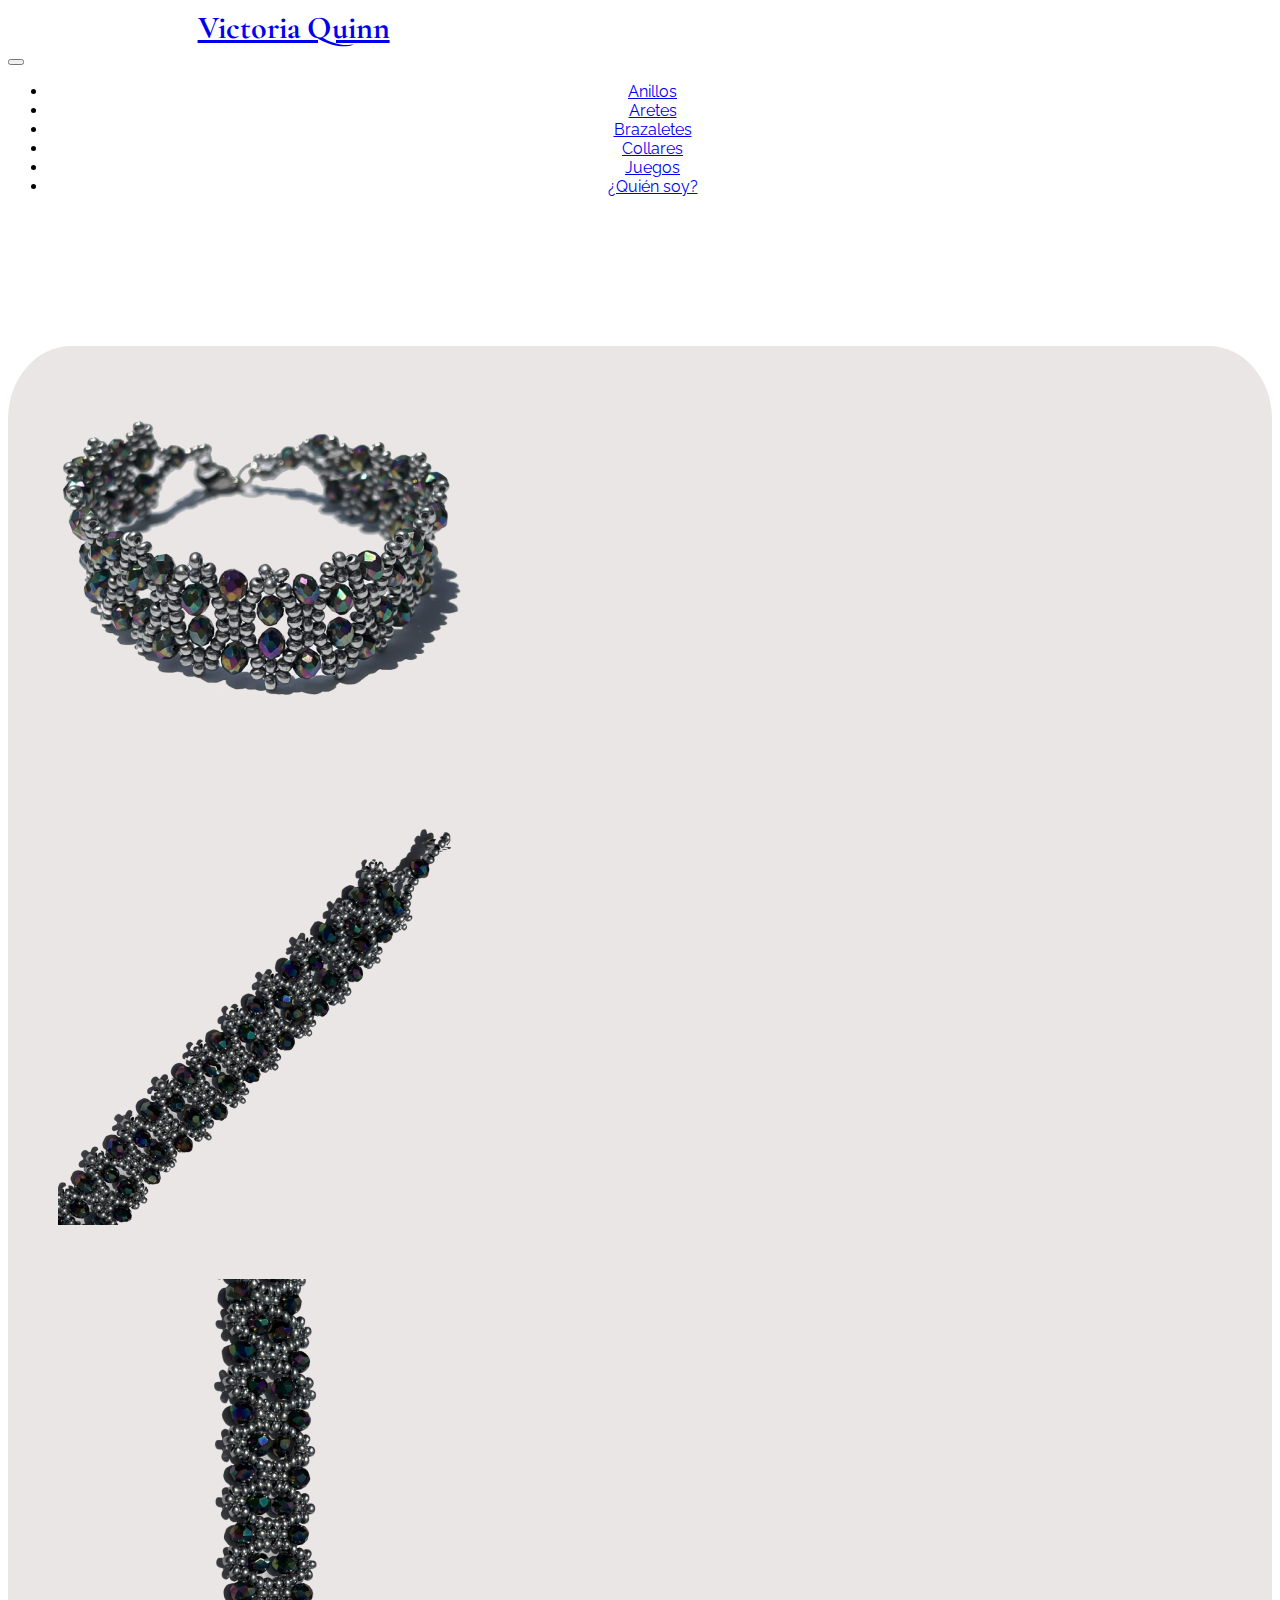
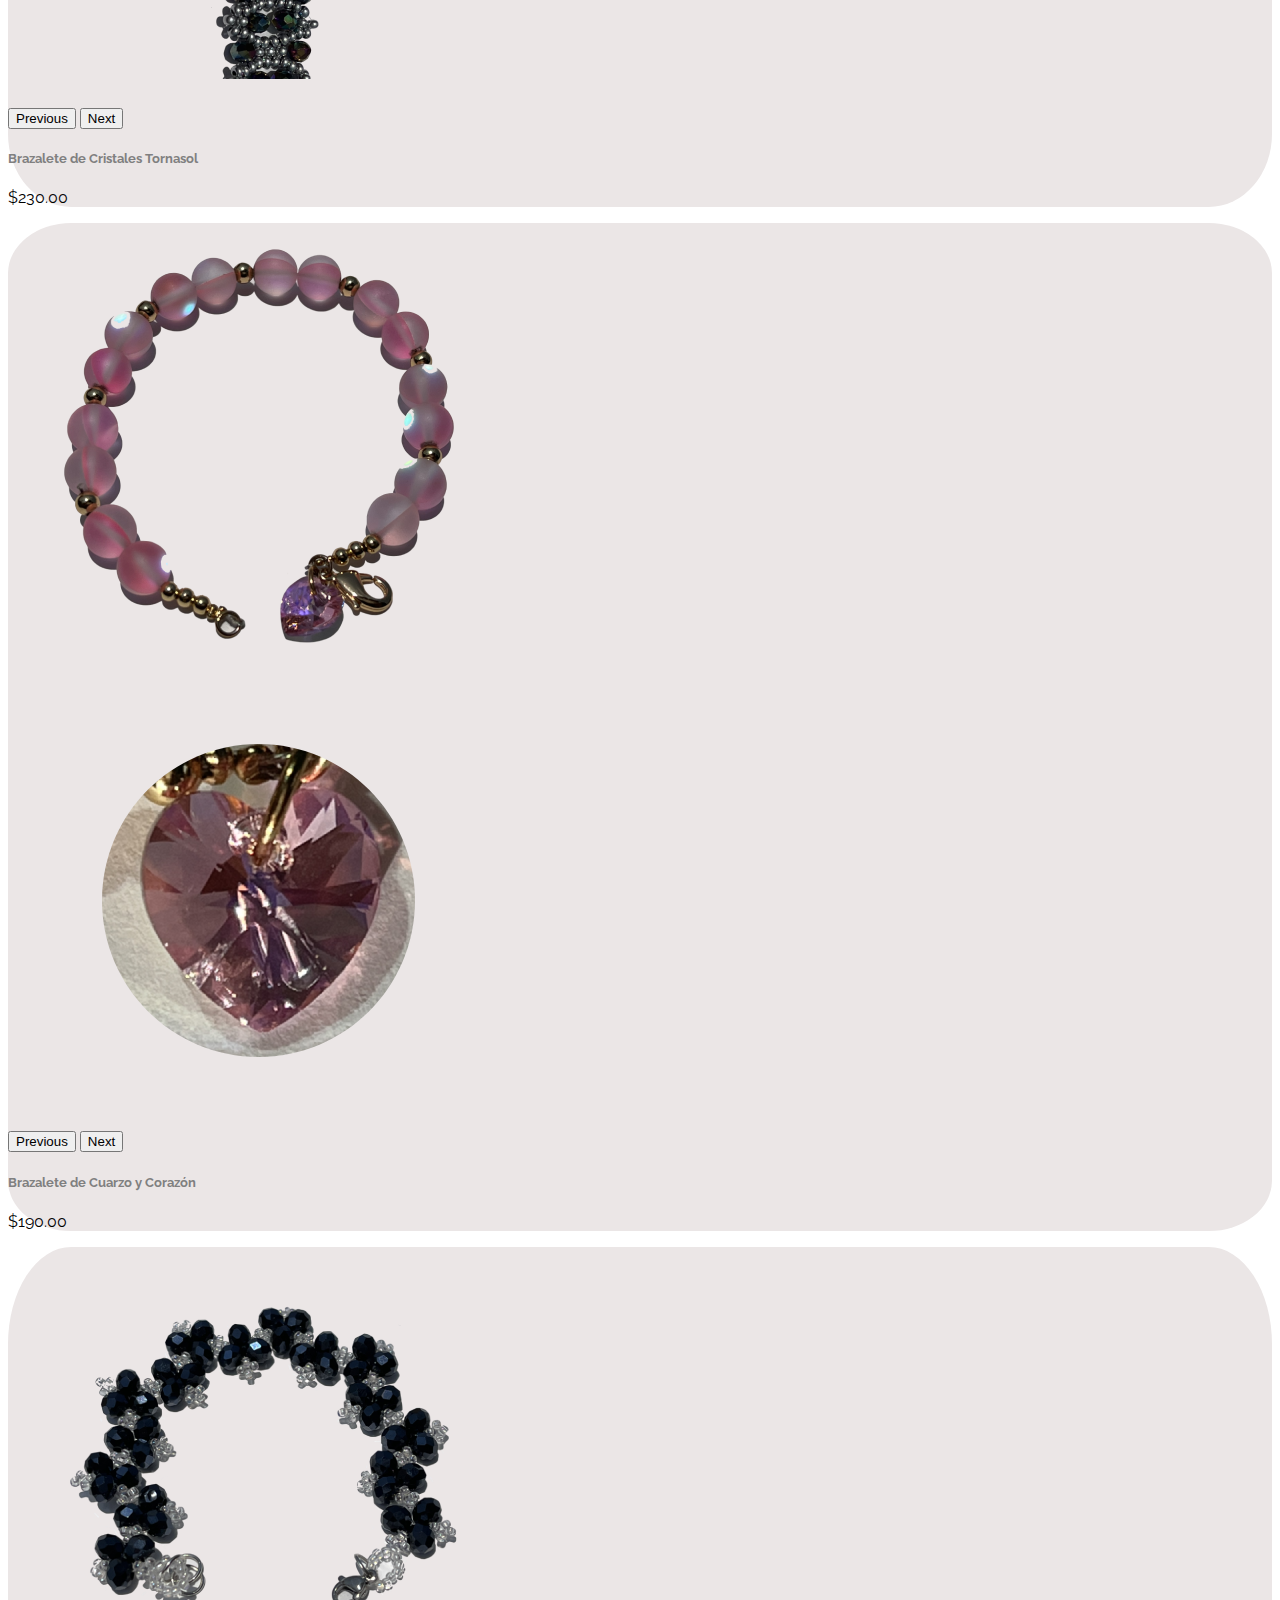
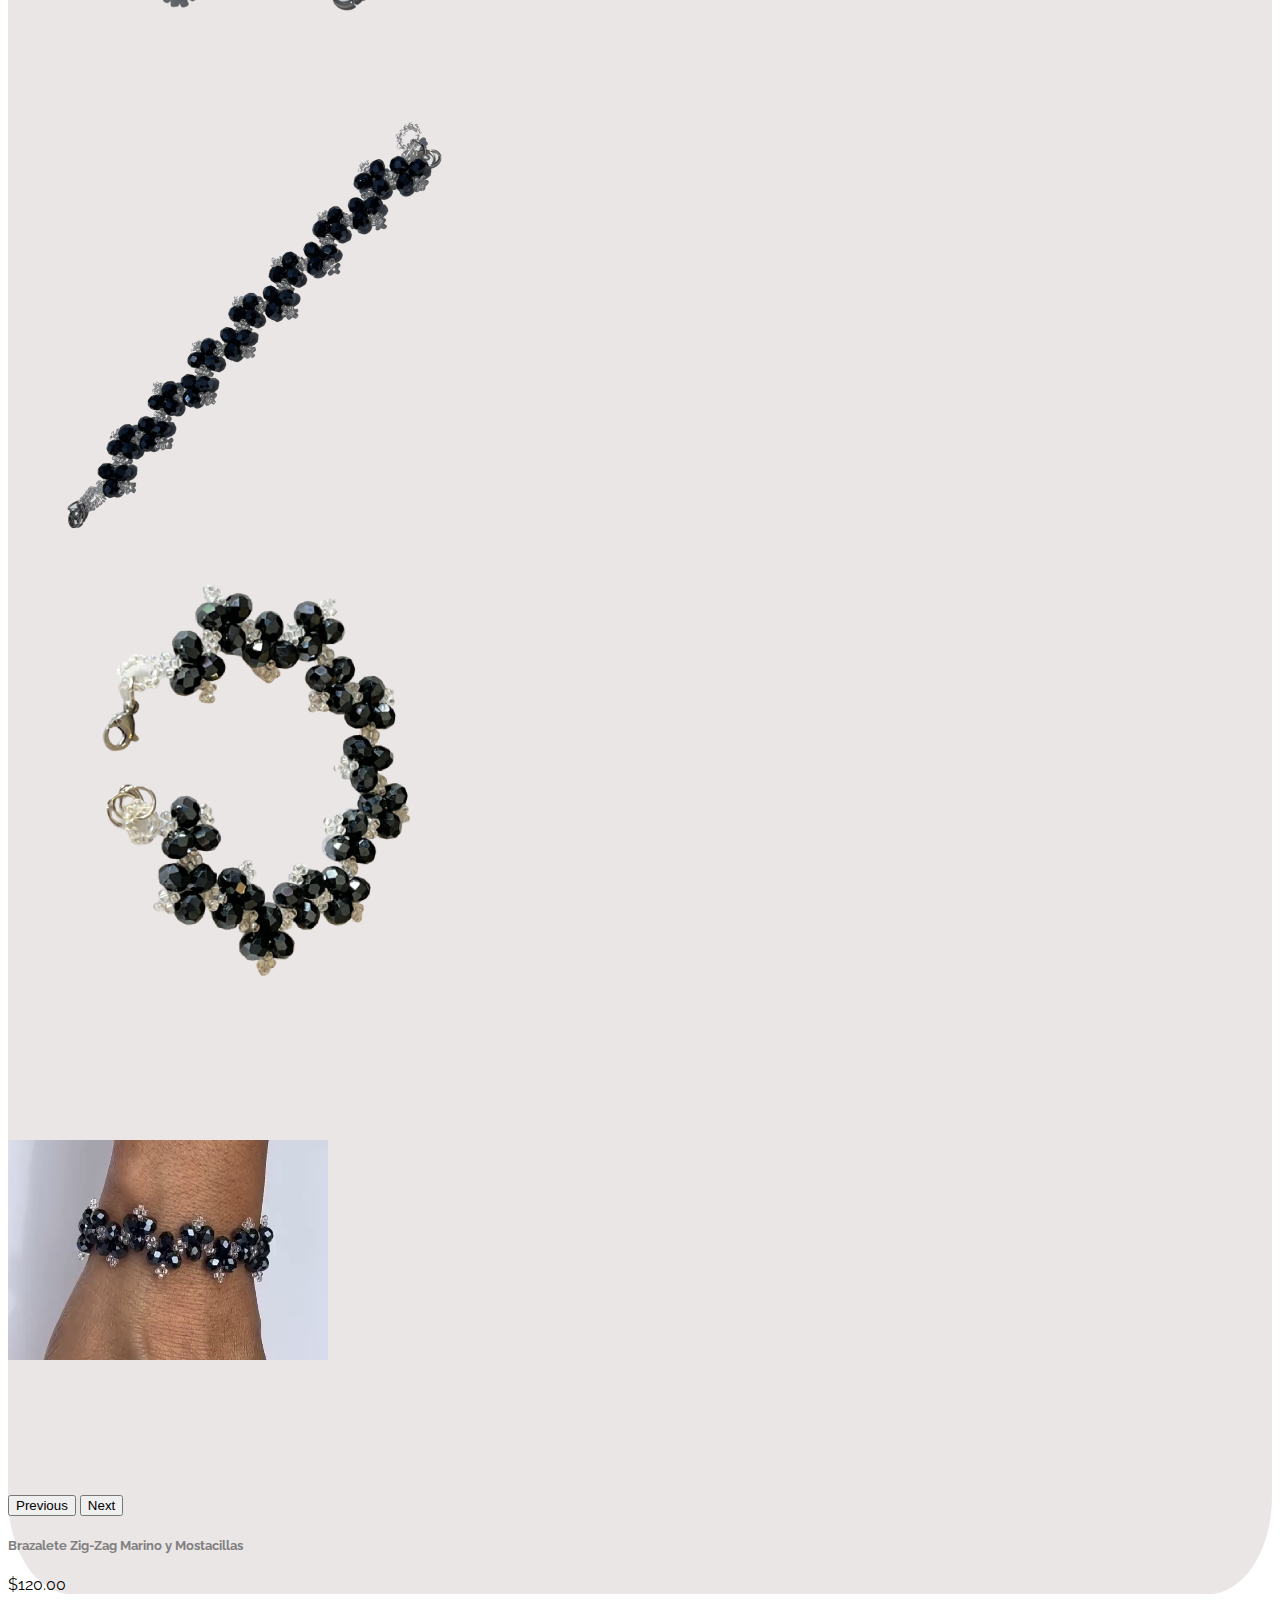
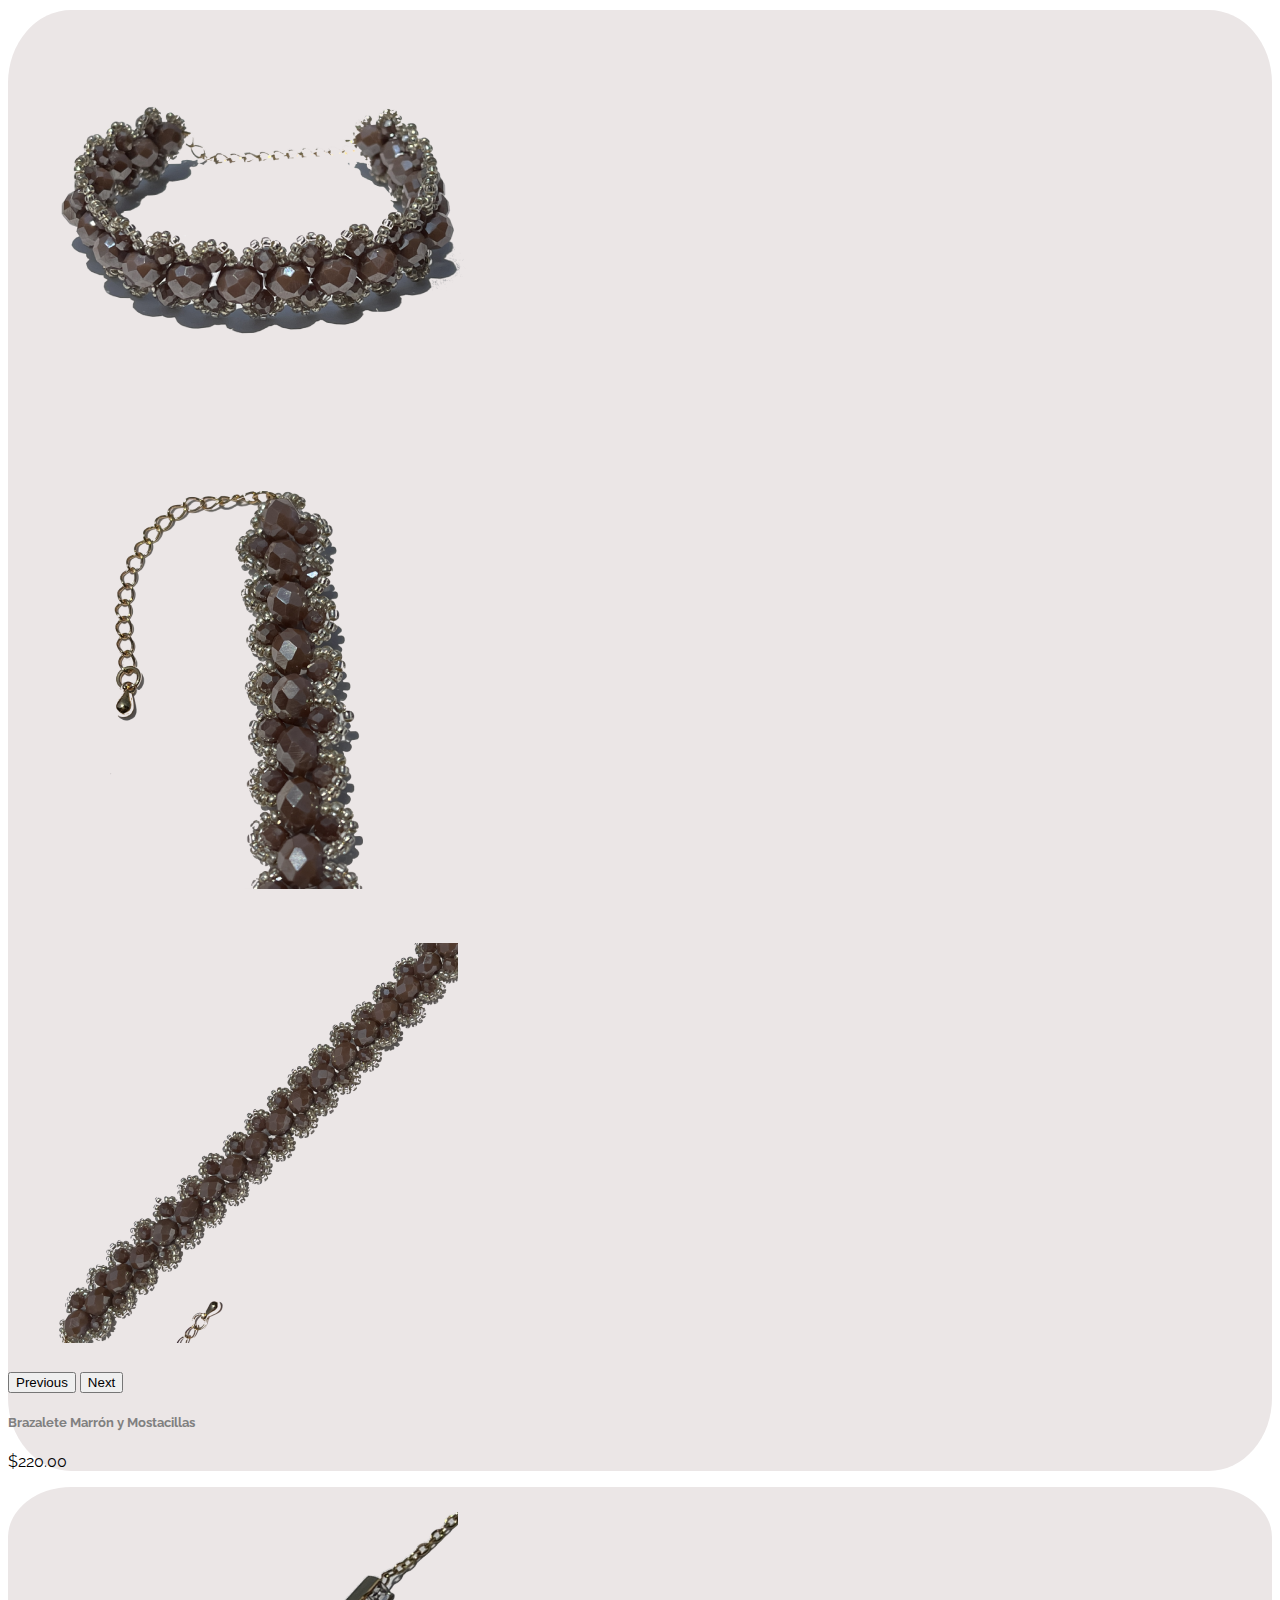
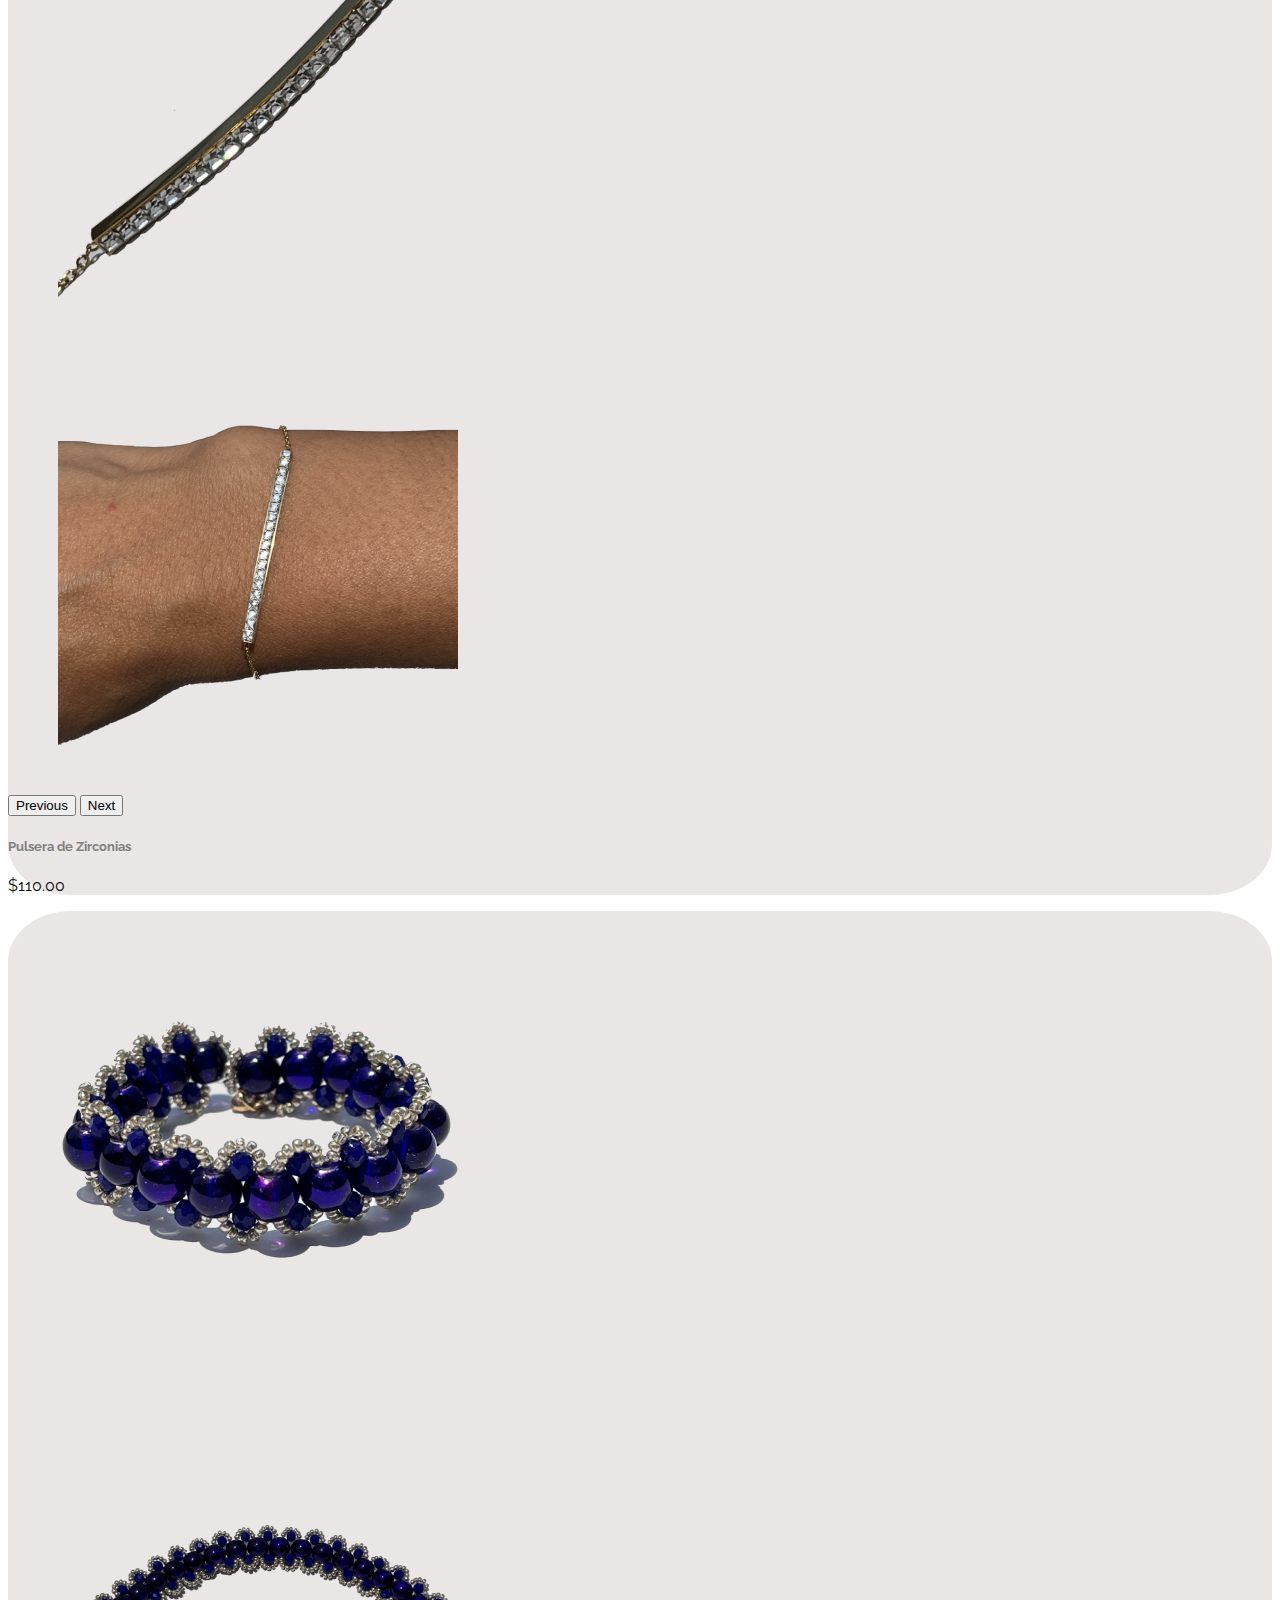
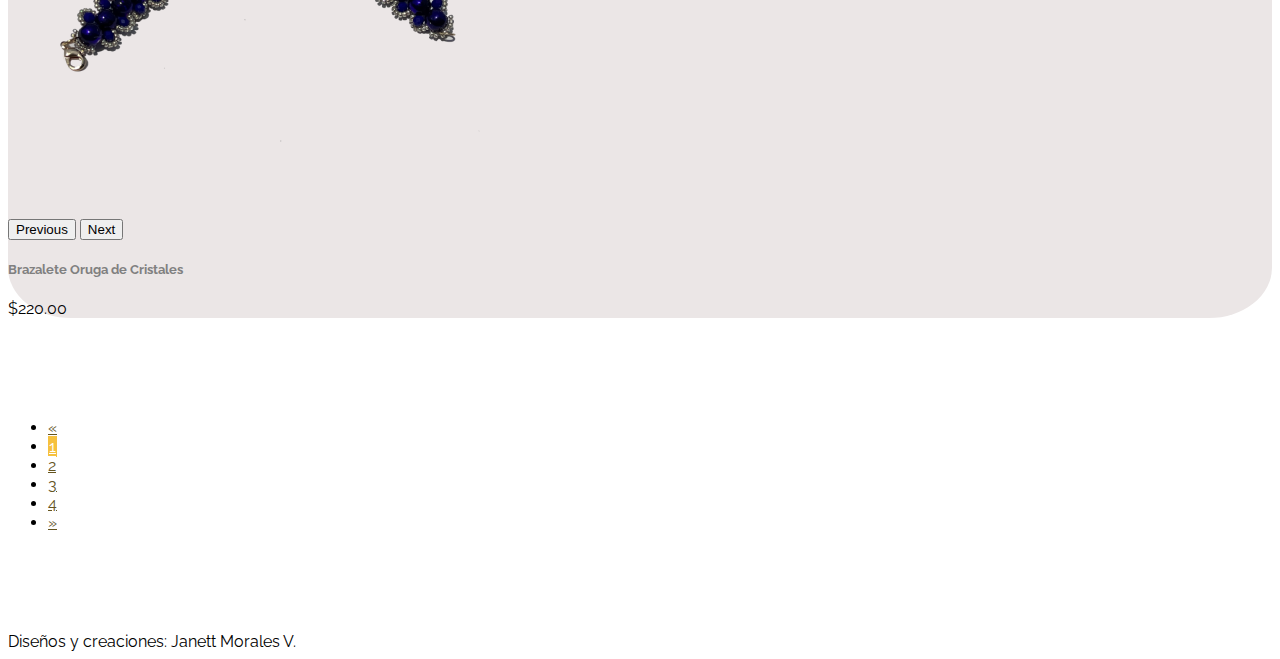
==== commit 342f3a9a: "7th - updated video size" ====
--- a/brazaletes_1.html
+++ b/brazaletes_1.html
@@ -1,361 +1,574 @@
 <!DOCTYPE html>
 <html lang="en" dir="ltr">
-
-<head>
-  <!-- Required meta tags -->
-  <meta charset="utf-8" />
-  <meta name="viewport" content="width=device-width, initial-scale=1" />
-  <!-- Bootstrap CSS -->
-  <link href="https://cdn.jsdelivr.net/npm/bootstrap@5.0.2/dist/css/bootstrap.min.css" rel="stylesheet" integrity="sha384-EVSTQN3/azprG1Anm3QDgpJLIm9Nao0Yz1ztcQTwFspd3yD65VohhpuuCOmLASjC" crossorigin="anonymous" />
-  <title>Anillos</title>
-  <!-- CSS STYLES -->
-  <link rel="stylesheet" href="css/styles.css" />
-  <!-- GOOGLE FONTS -->
-  <link rel="preconnect" href="https://fonts.googleapis.com" />
-  <link rel="preconnect" href="https://fonts.gstatic.com" crossorigin />
-  <link href="https://fonts.googleapis.com/css2?family=Cinzel&family=Cormorant+Garamond:wght@300&family=Raleway:wght@600;700&display=swap" rel="stylesheet" />
-</head>
-
-<body>
-  <!-- MENÚ DE NAVEGACIÓN -->
-  <section>
-    <div class="container">
-      <!-- NAVIGATION BAR -->
-      <nav class="navbar navbar-expand-md navbar-light bg-warning fixed-top">
-        <!-- BRAND -->
-        <a class="navbar-brand" href="index.html">
-          <h1>Victoria Quinn</h1>
-        </a>
-        <!-- BUTTON TOGGLER -->
-        <button class="navbar-toggler" type="button" data-bs-toggle="collapse" data-bs-target="#navbarToggler" aria-controls="navbarToggler" aria-expanded="false" aria-label="Toggle navigation">
-          <span class="navbar-toggler-icon"></span>
-        </button>
-
-        <!-- ADD A DIV COLLAPSE-->
-        <div class="collapse navbar-collapse" id="navbarToggler">
-          <!-- ENLACES -->
-          <ul class="navbar-nav ms-auto">
-            <li class="navbar-item">
-              <a class="nav-link disabled" href="#">Anillos</a>
+  <head>
+    <!-- Required meta tags -->
+    <meta charset="utf-8" />
+    <meta name="viewport" content="width=device-width, initial-scale=1" />
+    <!-- Bootstrap CSS -->
+    <link
+      href="https://cdn.jsdelivr.net/npm/bootstrap@5.0.2/dist/css/bootstrap.min.css"
+      rel="stylesheet"
+      integrity="sha384-EVSTQN3/azprG1Anm3QDgpJLIm9Nao0Yz1ztcQTwFspd3yD65VohhpuuCOmLASjC"
+      crossorigin="anonymous"
+    />
+    <title>Anillos</title>
+    <!-- CSS STYLES -->
+    <link rel="stylesheet" href="css/styles.css" />
+    <!-- GOOGLE FONTS -->
+    <link rel="preconnect" href="https://fonts.googleapis.com" />
+    <link rel="preconnect" href="https://fonts.gstatic.com" crossorigin />
+    <link
+      href="https://fonts.googleapis.com/css2?family=Cinzel&family=Cormorant+Garamond:wght@300&family=Raleway:wght@600;700&display=swap"
+      rel="stylesheet"
+    />
+  </head>
+
+  <body>
+    <!-- MENÚ DE NAVEGACIÓN -->
+    <section>
+      <div class="container">
+        <!-- NAVIGATION BAR -->
+        <nav class="navbar navbar-expand-md navbar-light bg-warning fixed-top">
+          <!-- BRAND -->
+          <a class="navbar-brand" href="index.html">
+            <h1>Victoria Quinn</h1>
+          </a>
+          <!-- BUTTON TOGGLER -->
+          <button
+            class="navbar-toggler"
+            type="button"
+            data-bs-toggle="collapse"
+            data-bs-target="#navbarToggler"
+            aria-controls="navbarToggler"
+            aria-expanded="false"
+            aria-label="Toggle navigation"
+          >
+            <span class="navbar-toggler-icon"></span>
+          </button>
+
+          <!-- ADD A DIV COLLAPSE-->
+          <div class="collapse navbar-collapse" id="navbarToggler">
+            <!-- ENLACES -->
+            <ul class="navbar-nav ms-auto">
+              <li class="navbar-item">
+                <a class="nav-link disabled" href="#">Anillos</a>
+              </li>
+              <li class="navbar-item">
+                <a class="nav-link disabled" href="#">Aretes</a>
+              </li>
+              <li class="navbar-item">
+                <a class="nav-link" href="brazaletes_1.html">Brazaletes</a>
+              </li>
+              <li class="navbar-item">
+                <a class="nav-link disabled" href="#">Collares</a>
+              </li>
+              <li class="navbar-item">
+                <a class="nav-link disabled" href="#">Juegos</a>
+              </li>
+              <li class="navbar-item">
+                <a class="nav-link" href="quien_soy.html">¿Quién soy?</a>
+              </li>
+            </ul>
+          </div>
+        </nav>
+      </div>
+    </section>
+
+    <!-- CARD GROUP -->
+
+    <section class="container text-center" style="margin-top: 150px">
+      <div class="row row-cols-1 row-cols-md-2 g-4">
+        <!-- ITEM 1 -->
+        <div class="col">
+          <div class="card">
+            <div
+              id="carouselSlides_1"
+              class="carousel carousel-dark slide"
+              data-bs-ride="carousel"
+            >
+              <!-- IMÁGENES 1 -->
+              <div class="carousel-inner">
+                <div class="carousel-item">
+                  <img
+                    class="card-img-top d-block w-100"
+                    src="images/brazaletes/Brazalete_01.png"
+                    alt=""
+                  />
+                </div>
+
+                <div class="carousel-item">
+                  <img
+                    class="card-img-top d-block w-100"
+                    src="images/brazaletes/Brazalete_02.png"
+                    alt=""
+                  />
+                </div>
+
+                <div class="carousel-item active">
+                  <img
+                    class="card-img-top d-block w-100"
+                    src="images/brazaletes/Brazalete_03.png"
+                    alt=""
+                  />
+                </div>
+              </div>
+
+              <!-- CARRUSEL DENTRO DEL DIV PRINCIPAL ID=carouselSlides_1 -->
+              <!-- IDEA: carousel-control-prev -->
+              <button
+                class="carousel-control-prev"
+                type="button"
+                data-bs-target="#carouselSlides_1"
+                data-bs-slide="prev"
+              >
+                <!-- IDEA: carousel-control-prev-icon -->
+                <span
+                  class="carousel-control-prev-icon"
+                  aria-hidden="true"
+                ></span>
+                <!-- IDEA: visually-hidden -->
+                <span class="visually-hidden">Previous</span>
+              </button>
+
+              <!-- IDEA: carousel-control-next -->
+              <button
+                class="carousel-control-next"
+                type="button"
+                data-bs-target="#carouselSlides_1"
+                data-bs-slide="next"
+              >
+                <!-- IDEA: carousel-control-prev-icon -->
+                <span
+                  class="carousel-control-next-icon"
+                  aria-hidden="true"
+                ></span>
+                <!-- IDEA: visually-hidden -->
+                <span class="visually-hidden">Next</span>
+              </button>
+            </div>
+
+            <div class="card-body">
+              <h5 class="card-title">Brazalete de Cristales Tornasol</h5>
+              <p class="card-text text-muted">$230.00</p>
+            </div>
+          </div>
+        </div>
+
+        <!-- ITEM 2 -->
+        <div class="col">
+          <div class="card">
+            <div
+              id="carouselSlides_2"
+              class="carousel carousel-dark slide"
+              data-bs-ride="carousel"
+            >
+              <!-- IMÁGENES 1 -->
+              <div class="carousel-inner">
+                <div class="carousel-item active">
+                  <img
+                    class="card-img-top d-block w-100"
+                    src="images/brazaletes/Brazalete_Cuarzo_01.png"
+                    alt=""
+                  />
+                </div>
+
+                <div class="carousel-item">
+                  <img
+                    class="card-img-top d-block w-100"
+                    src="images/brazaletes/Brazalete_Cuarzo_02.png"
+                    alt=""
+                  />
+                </div>
+              </div>
+
+              <!-- CARRUSEL DENTRO DEL DIV PRINCIPAL ID=carouselSlides_2 -->
+              <!-- IDEA: carousel-control-prev -->
+              <button
+                class="carousel-control-prev"
+                type="button"
+                data-bs-target="#carouselSlides_2"
+                data-bs-slide="prev"
+              >
+                <!-- IDEA: carousel-control-prev-icon -->
+                <span
+                  class="carousel-control-prev-icon"
+                  aria-hidden="true"
+                ></span>
+                <!-- IDEA: visually-hidden -->
+                <span class="visually-hidden">Previous</span>
+              </button>
+
+              <!-- IDEA: carousel-control-next -->
+              <button
+                class="carousel-control-next"
+                type="button"
+                data-bs-target="#carouselSlides_2"
+                data-bs-slide="next"
+              >
+                <!-- IDEA: carousel-control-prev-icon -->
+                <span
+                  class="carousel-control-next-icon"
+                  aria-hidden="true"
+                ></span>
+                <!-- IDEA: visually-hidden -->
+                <span class="visually-hidden">Next</span>
+              </button>
+            </div>
+            <div class="card-body">
+              <h5 class="card-title">Brazalete de Cuarzo y Corazón</h5>
+              <p class="card-text text-muted">$190.00</p>
+            </div>
+          </div>
+        </div>
+
+        <!-- ITEM 3 -->
+        <div class="col">
+          <div class="card">
+            <div
+              id="carouselSlides_3"
+              class="carousel carousel-dark slide"
+              data-bs-ride="carousel"
+            >
+              <!-- IMÁGENES 1 -->
+              <div class="carousel-inner">
+                <div class="carousel-item active">
+                  <img
+                    class="card-img-top d-block w-100"
+                    src="images/brazaletes/Brazalete_Marino_01.png"
+                    alt=""
+                  />
+                </div>
+
+                <div class="carousel-item">
+                  <img
+                    class="card-img-top d-block w-100"
+                    src="images/brazaletes/Brazalete_Marino_02.png"
+                    alt=""
+                  />
+                </div>
+
+                <div class="carousel-item">
+                  <img
+                    class="card-img-top d-block w-100"
+                    src="images/brazaletes/Brazalete_Marino_03.png"
+                    alt=""
+                  />
+                </div>
+
+                <div class="carousel-item">
+                  <video
+                    autoplay="autoplay"
+                    muted
+                    loop
+                    width="320"
+                    height="482"
+                  >
+                    <source
+                      src="videos/Brazalete_Marino_04.mp4"
+                      type="video/mp4"
+                    />
+                  </video>
+                </div>
+              </div>
+
+              <!-- CARRUSEL DENTRO DEL DIV PRINCIPAL ID=carouselSlides_3 -->
+              <!-- carousel-control-prev -->
+              <button
+                class="carousel-control-prev"
+                type="button"
+                data-bs-target="#carouselSlides_3"
+                data-bs-slide="prev"
+              >
+                <!-- IDEA: carousel-control-prev-icon -->
+                <span
+                  class="carousel-control-prev-icon"
+                  aria-hidden="true"
+                ></span>
+                <!-- IDEA: visually-hidden -->
+                <span class="visually-hidden">Previous</span>
+              </button>
+
+              <!-- carousel-control-next -->
+              <button
+                class="carousel-control-next"
+                type="button"
+                data-bs-target="#carouselSlides_3"
+                data-bs-slide="next"
+              >
+                <!-- IDEA: carousel-control-prev-icon -->
+                <span
+                  class="carousel-control-next-icon"
+                  aria-hidden="true"
+                ></span>
+                <!-- IDEA: visually-hidden -->
+                <span class="visually-hidden">Next</span>
+              </button>
+            </div>
+            <div class="card-body">
+              <h5 class="card-title">Brazalete Zig-Zag Marino y Mostacillas</h5>
+              <p class="card-text text-muted">$120.00</p>
+            </div>
+          </div>
+        </div>
+
+        <!-- ITEM 4 -->
+        <div class="col">
+          <div class="card">
+            <div
+              id="carouselSlides_4"
+              class="carousel carousel-dark slide"
+              data-bs-ride="carousel"
+            >
+              <!-- IMÁGENES 1 -->
+              <div class="carousel-inner">
+                <div class="carousel-item">
+                  <img
+                    class="card-img-top d-block w-100"
+                    src="images/brazaletes/Brazalete_Cristales_Marron_01.png"
+                    alt=""
+                  />
+                </div>
+
+                <div class="carousel-item">
+                  <img
+                    class="card-img-top d-block w-100"
+                    src="images/brazaletes/Brazalete_Cristales_Marron_02.png"
+                    alt=""
+                  />
+                </div>
+
+                <div class="carousel-item active">
+                  <img
+                    class="card-img-top d-block w-100"
+                    src="images/brazaletes/Brazalete_Cristales_Marron_03.png"
+                    alt=""
+                  />
+                </div>
+              </div>
+
+              <!-- CARRUSEL DENTRO DEL DIV PRINCIPAL ID=carouselSlides_4 -->
+              <!-- IDEA: carousel-control-prev -->
+              <button
+                class="carousel-control-prev"
+                type="button"
+                data-bs-target="#carouselSlides_4"
+                data-bs-slide="prev"
+              >
+                <!-- IDEA: carousel-control-prev-icon -->
+                <span
+                  class="carousel-control-prev-icon"
+                  aria-hidden="true"
+                ></span>
+                <!-- IDEA: visually-hidden -->
+                <span class="visually-hidden">Previous</span>
+              </button>
+
+              <!-- IDEA: carousel-control-next -->
+              <button
+                class="carousel-control-next"
+                type="button"
+                data-bs-target="#carouselSlides_4"
+                data-bs-slide="next"
+              >
+                <!-- IDEA: carousel-control-prev-icon -->
+                <span
+                  class="carousel-control-next-icon"
+                  aria-hidden="true"
+                ></span>
+                <!-- IDEA: visually-hidden -->
+                <span class="visually-hidden">Next</span>
+              </button>
+            </div>
+            <div class="card-body">
+              <h5 class="card-title">Brazalete Marrón y Mostacillas</h5>
+              <p class="card-text text-muted">$220.00</p>
+            </div>
+          </div>
+        </div>
+
+        <!-- ITEM 5 -->
+        <div class="col">
+          <div class="card">
+            <div
+              id="carouselSlides_5"
+              class="carousel carousel-dark slide"
+              data-bs-ride="carousel"
+            >
+              <!-- IMÁGENES 1 -->
+              <div class="carousel-inner">
+                <div class="carousel-item active">
+                  <img
+                    class="card-img-top d-block w-100"
+                    src="images/brazaletes/Brazalete_Cristales_01.png"
+                    alt=""
+                  />
+                </div>
+
+                <div class="carousel-item">
+                  <img
+                    class="card-img-top d-block w-100"
+                    src="images/brazaletes/Brazalete_Cristales_02.png"
+                    alt=""
+                  />
+                </div>
+              </div>
+
+              <!-- CARRUSEL DENTRO DEL DIV PRINCIPAL ID=carouselSlides_5 -->
+              <!-- IDEA: carousel-control-prev -->
+              <button
+                class="carousel-control-prev"
+                type="button"
+                data-bs-target="#carouselSlides_5"
+                data-bs-slide="prev"
+              >
+                <!-- IDEA: carousel-control-prev-icon -->
+                <span
+                  class="carousel-control-prev-icon"
+                  aria-hidden="true"
+                ></span>
+                <!-- IDEA: visually-hidden -->
+                <span class="visually-hidden">Previous</span>
+              </button>
+
+              <!-- IDEA: carousel-control-next -->
+              <button
+                class="carousel-control-next"
+                type="button"
+                data-bs-target="#carouselSlides_5"
+                data-bs-slide="next"
+              >
+                <!-- IDEA: carousel-control-prev-icon -->
+                <span
+                  class="carousel-control-next-icon"
+                  aria-hidden="true"
+                ></span>
+                <!-- IDEA: visually-hidden -->
+                <span class="visually-hidden">Next</span>
+              </button>
+            </div>
+            <div class="card-body">
+              <h5 class="card-title">Pulsera de Zirconias</h5>
+              <p class="card-text text-muted">$110.00</p>
+            </div>
+          </div>
+        </div>
+
+        <!-- ITEM 6 -->
+        <div class="col">
+          <div class="card">
+            <div
+              id="carouselSlides_6"
+              class="carousel carousel-dark slide"
+              data-bs-ride="carousel"
+            >
+              <!-- IMÁGENES 1 -->
+              <div class="carousel-inner">
+                <div class="carousel-item active">
+                  <img
+                    class="card-img-top d-block w-100"
+                    src="images/brazaletes/Brazalete_Perlas_Azul_01.png"
+                    alt=""
+                  />
+                </div>
+
+                <div class="carousel-item">
+                  <img
+                    class="card-img-top d-block w-100"
+                    src="images/brazaletes/Brazalete_Perlas_Azul_02.png"
+                    alt=""
+                  />
+                </div>
+              </div>
+
+              <!-- CARRUSEL DENTRO DEL DIV PRINCIPAL ID=carouselSlides_6 -->
+              <!-- IDEA: carousel-control-prev -->
+              <button
+                class="carousel-control-prev"
+                type="button"
+                data-bs-target="#carouselSlides_6"
+                data-bs-slide="prev"
+              >
+                <!-- IDEA: carousel-control-prev-icon -->
+                <span
+                  class="carousel-control-prev-icon"
+                  aria-hidden="true"
+                ></span>
+                <!-- IDEA: visually-hidden -->
+                <span class="visually-hidden">Previous</span>
+              </button>
+
+              <!-- IDEA: carousel-control-next -->
+              <button
+                class="carousel-control-next"
+                type="button"
+                data-bs-target="#carouselSlides_6"
+                data-bs-slide="next"
+              >
+                <!-- IDEA: carousel-control-prev-icon -->
+                <span
+                  class="carousel-control-next-icon"
+                  aria-hidden="true"
+                ></span>
+                <!-- IDEA: visually-hidden -->
+                <span class="visually-hidden">Next</span>
+              </button>
+            </div>
+            <div class="card-body">
+              <h5 class="card-title">Brazalete Oruga de Cristales</h5>
+              <p class="card-text text-muted">$220.00</p>
+            </div>
+          </div>
+        </div>
+      </div>
+    </section>
+
+    <section class="pag_links">
+      <div class="container-fluid" style="margin-top: 100px">
+        <nav class="">
+          <ul class="pagination pagination-md justify-content-center">
+            <li class="page-item">
+              <a class="page-link" href="#" aria-label="Previous">
+                <span aria-hidden="true">&laquo;</span></a
+              >
             </li>
-            <li class="navbar-item">
-              <a class="nav-link disabled" href="#">Aretes</a>
+            <li class="page-item active">
+              <a class="page-link" href="brazaletes_1.html">1</a>
             </li>
-            <li class="navbar-item">
-              <a class="nav-link" href="brazaletes_1.html">Brazaletes</a>
+            <li class="page-item">
+              <a class="page-link" href="brazaletes_2.html">2</a>
             </li>
-            <li class="navbar-item">
-              <a class="nav-link disabled" href="#">Collares</a>
+            <li class="page-item">
+              <a class="page-link" href="brazaletes_3.html">3</a>
             </li>
-            <li class="navbar-item">
-              <a class="nav-link disabled" href="#">Juegos</a>
+            <li class="page-item disabled">
+              <a class="page-link" href="brazaletes_4.html">4</a>
             </li>
-            <li class="navbar-item">
-              <a class="nav-link" href="quien_soy.html">¿Quién soy?</a>
+            <li class="page-item">
+              <a class="page-link" href="brazaletes_2.html" aria-label="Next"
+                ><span aria-hidden="true">&raquo;</span></a
+              >
             </li>
           </ul>
-        </div>
-      </nav>
-    </div>
-  </section>
-
-  <!-- CARD GROUP -->
-
-  <section class="container text-center" style="margin-top: 150px">
-    <div class="row row-cols-1 row-cols-md-2 g-4">
-      <!-- ITEM 1 -->
-      <div class="col">
-        <div class="card">
-          <div id="carouselSlides_1" class="carousel carousel-dark slide" data-bs-ride="carousel">
-            <!-- IMÁGENES 1 -->
-            <div class="carousel-inner">
-              <div class="carousel-item">
-                <img class="card-img-top d-block w-100" src="images/brazaletes/Brazalete_01.png" alt="" />
-              </div>
-
-              <div class="carousel-item">
-                <img class="card-img-top d-block w-100" src="images/brazaletes/Brazalete_02.png" alt="" />
-              </div>
-
-              <div class="carousel-item active">
-                <img class="card-img-top d-block w-100" src="images/brazaletes/Brazalete_03.png" alt="" />
-              </div>
-            </div>
-
-            <!-- CARRUSEL DENTRO DEL DIV PRINCIPAL ID=carouselSlides_1 -->
-            <!-- IDEA: carousel-control-prev -->
-            <button class="carousel-control-prev" type="button" data-bs-target="#carouselSlides_1" data-bs-slide="prev">
-              <!-- IDEA: carousel-control-prev-icon -->
-              <span class="carousel-control-prev-icon" aria-hidden="true"></span>
-              <!-- IDEA: visually-hidden -->
-              <span class="visually-hidden">Previous</span>
-            </button>
-
-            <!-- IDEA: carousel-control-next -->
-            <button class="carousel-control-next" type="button" data-bs-target="#carouselSlides_1" data-bs-slide="next">
-              <!-- IDEA: carousel-control-prev-icon -->
-              <span class="carousel-control-next-icon" aria-hidden="true"></span>
-              <!-- IDEA: visually-hidden -->
-              <span class="visually-hidden">Next</span>
-            </button>
-          </div>
-
-          <div class="card-body">
-            <h5 class="card-title">Brazalete de Cristales Tornasol</h5>
-            <p class="card-text text-muted">$230.00</p>
-          </div>
-        </div>
+        </nav>
       </div>
-
-      <!-- ITEM 2 -->
-      <div class="col">
-        <div class="card">
-          <div id="carouselSlides_2" class="carousel carousel-dark slide" data-bs-ride="carousel">
-            <!-- IMÁGENES 1 -->
-            <div class="carousel-inner">
-              <div class="carousel-item active">
-                <img class="card-img-top d-block w-100" src="images/brazaletes/Brazalete_Cuarzo_01.png" alt="" />
-              </div>
-
-              <div class="carousel-item">
-                <img class="card-img-top d-block w-100" src="images/brazaletes/Brazalete_Cuarzo_02.png" alt="" />
-              </div>
-            </div>
-
-            <!-- CARRUSEL DENTRO DEL DIV PRINCIPAL ID=carouselSlides_2 -->
-            <!-- IDEA: carousel-control-prev -->
-            <button class="carousel-control-prev" type="button" data-bs-target="#carouselSlides_2" data-bs-slide="prev">
-              <!-- IDEA: carousel-control-prev-icon -->
-              <span class="carousel-control-prev-icon" aria-hidden="true"></span>
-              <!-- IDEA: visually-hidden -->
-              <span class="visually-hidden">Previous</span>
-            </button>
-
-            <!-- IDEA: carousel-control-next -->
-            <button class="carousel-control-next" type="button" data-bs-target="#carouselSlides_2" data-bs-slide="next">
-              <!-- IDEA: carousel-control-prev-icon -->
-              <span class="carousel-control-next-icon" aria-hidden="true"></span>
-              <!-- IDEA: visually-hidden -->
-              <span class="visually-hidden">Next</span>
-            </button>
-          </div>
-          <div class="card-body">
-            <h5 class="card-title">Brazalete de Cuarzo y Corazón</h5>
-            <p class="card-text text-muted">$190.00</p>
-          </div>
-        </div>
+    </section>
+
+    <footer
+      class="bg-light text-center text-lg-start"
+      style="margin-top: 100px"
+    >
+      <!-- Copyright -->
+      <div class="text-center p-3 bg-warning">
+        Diseños y creaciones: Janett Morales V.
       </div>
-
-      <!-- ITEM 3 -->
-      <div class="col">
-        <div class="card">
-          <div id="carouselSlides_3" class="carousel carousel-dark slide" data-bs-ride="carousel">
-            <!-- IMÁGENES 1 -->
-            <div class="carousel-inner">
-              <div class="carousel-item active">
-                <img class="card-img-top d-block w-100" src="images/brazaletes/Brazalete_Marino_01.png" alt="" />
-              </div>
-
-              <div class="carousel-item">
-                <img class="card-img-top d-block w-100" src="images/brazaletes/Brazalete_Marino_02.png" alt="" />
-              </div>
-
-              <div class="carousel-item">
-                <img class="card-img-top d-block w-100" src="images/brazaletes/Brazalete_Marino_03.png" alt="" />
-              </div>
-
-              <div class="carousel-item">
-                <video autoplay="autoplay" muted loop width="400" height="482">
-                  <source src="videos/Brazalete_Marino_04.mp4" type="video/mp4" />
-                </video>
-              </div>
-            </div>
-
-            <!-- CARRUSEL DENTRO DEL DIV PRINCIPAL ID=carouselSlides_3 -->
-            <!-- carousel-control-prev -->
-            <button class="carousel-control-prev" type="button" data-bs-target="#carouselSlides_3" data-bs-slide="prev">
-              <!-- IDEA: carousel-control-prev-icon -->
-              <span class="carousel-control-prev-icon" aria-hidden="true"></span>
-              <!-- IDEA: visually-hidden -->
-              <span class="visually-hidden">Previous</span>
-            </button>
-
-            <!-- carousel-control-next -->
-            <button class="carousel-control-next" type="button" data-bs-target="#carouselSlides_3" data-bs-slide="next">
-              <!-- IDEA: carousel-control-prev-icon -->
-              <span class="carousel-control-next-icon" aria-hidden="true"></span>
-              <!-- IDEA: visually-hidden -->
-              <span class="visually-hidden">Next</span>
-            </button>
-          </div>
-          <div class="card-body">
-            <h5 class="card-title">Brazalete Zig-Zag Marino y Mostacillas</h5>
-            <p class="card-text text-muted">$120.00</p>
-          </div>
-        </div>
-      </div>
-
-      <!-- ITEM 4 -->
-      <div class="col">
-        <div class="card">
-          <div id="carouselSlides_4" class="carousel carousel-dark slide" data-bs-ride="carousel">
-            <!-- IMÁGENES 1 -->
-            <div class="carousel-inner">
-              <div class="carousel-item">
-                <img class="card-img-top d-block w-100" src="images/brazaletes/Brazalete_Cristales_Marron_01.png" alt="" />
-              </div>
-
-              <div class="carousel-item">
-                <img class="card-img-top d-block w-100" src="images/brazaletes/Brazalete_Cristales_Marron_02.png" alt="" />
-              </div>
-
-              <div class="carousel-item active">
-                <img class="card-img-top d-block w-100" src="images/brazaletes/Brazalete_Cristales_Marron_03.png" alt="" />
-              </div>
-            </div>
-
-            <!-- CARRUSEL DENTRO DEL DIV PRINCIPAL ID=carouselSlides_4 -->
-            <!-- IDEA: carousel-control-prev -->
-            <button class="carousel-control-prev" type="button" data-bs-target="#carouselSlides_4" data-bs-slide="prev">
-              <!-- IDEA: carousel-control-prev-icon -->
-              <span class="carousel-control-prev-icon" aria-hidden="true"></span>
-              <!-- IDEA: visually-hidden -->
-              <span class="visually-hidden">Previous</span>
-            </button>
-
-            <!-- IDEA: carousel-control-next -->
-            <button class="carousel-control-next" type="button" data-bs-target="#carouselSlides_4" data-bs-slide="next">
-              <!-- IDEA: carousel-control-prev-icon -->
-              <span class="carousel-control-next-icon" aria-hidden="true"></span>
-              <!-- IDEA: visually-hidden -->
-              <span class="visually-hidden">Next</span>
-            </button>
-          </div>
-          <div class="card-body">
-            <h5 class="card-title">Brazalete Marrón y Mostacillas</h5>
-            <p class="card-text text-muted">$220.00</p>
-          </div>
-        </div>
-      </div>
-
-      <!-- ITEM 5 -->
-      <div class="col">
-        <div class="card">
-          <div id="carouselSlides_5" class="carousel carousel-dark slide" data-bs-ride="carousel">
-            <!-- IMÁGENES 1 -->
-            <div class="carousel-inner">
-              <div class="carousel-item active">
-                <img class="card-img-top d-block w-100" src="images/brazaletes/Brazalete_Cristales_01.png" alt="" />
-              </div>
-
-              <div class="carousel-item">
-                <img class="card-img-top d-block w-100" src="images/brazaletes/Brazalete_Cristales_02.png" alt="" />
-              </div>
-            </div>
-
-            <!-- CARRUSEL DENTRO DEL DIV PRINCIPAL ID=carouselSlides_5 -->
-            <!-- IDEA: carousel-control-prev -->
-            <button class="carousel-control-prev" type="button" data-bs-target="#carouselSlides_5" data-bs-slide="prev">
-              <!-- IDEA: carousel-control-prev-icon -->
-              <span class="carousel-control-prev-icon" aria-hidden="true"></span>
-              <!-- IDEA: visually-hidden -->
-              <span class="visually-hidden">Previous</span>
-            </button>
-
-            <!-- IDEA: carousel-control-next -->
-            <button class="carousel-control-next" type="button" data-bs-target="#carouselSlides_5" data-bs-slide="next">
-              <!-- IDEA: carousel-control-prev-icon -->
-              <span class="carousel-control-next-icon" aria-hidden="true"></span>
-              <!-- IDEA: visually-hidden -->
-              <span class="visually-hidden">Next</span>
-            </button>
-          </div>
-          <div class="card-body">
-            <h5 class="card-title">Pulsera de Zirconias</h5>
-            <p class="card-text text-muted">$110.00</p>
-          </div>
-        </div>
-      </div>
-
-      <!-- ITEM 6 -->
-      <div class="col">
-        <div class="card">
-          <div id="carouselSlides_6" class="carousel carousel-dark slide" data-bs-ride="carousel">
-            <!-- IMÁGENES 1 -->
-            <div class="carousel-inner">
-              <div class="carousel-item active">
-                <img class="card-img-top d-block w-100" src="images/brazaletes/Brazalete_Perlas_Azul_01.png" alt="" />
-              </div>
-
-              <div class="carousel-item">
-                <img class="card-img-top d-block w-100" src="images/brazaletes/Brazalete_Perlas_Azul_02.png" alt="" />
-              </div>
-            </div>
-
-            <!-- CARRUSEL DENTRO DEL DIV PRINCIPAL ID=carouselSlides_6 -->
-            <!-- IDEA: carousel-control-prev -->
-            <button class="carousel-control-prev" type="button" data-bs-target="#carouselSlides_6" data-bs-slide="prev">
-              <!-- IDEA: carousel-control-prev-icon -->
-              <span class="carousel-control-prev-icon" aria-hidden="true"></span>
-              <!-- IDEA: visually-hidden -->
-              <span class="visually-hidden">Previous</span>
-            </button>
-
-            <!-- IDEA: carousel-control-next -->
-            <button class="carousel-control-next" type="button" data-bs-target="#carouselSlides_6" data-bs-slide="next">
-              <!-- IDEA: carousel-control-prev-icon -->
-              <span class="carousel-control-next-icon" aria-hidden="true"></span>
-              <!-- IDEA: visually-hidden -->
-              <span class="visually-hidden">Next</span>
-            </button>
-          </div>
-          <div class="card-body">
-            <h5 class="card-title">Brazalete Oruga de Cristales</h5>
-            <p class="card-text text-muted">$220.00</p>
-          </div>
-        </div>
-      </div>
-    </div>
-  </section>
-
-  <section class="pag_links">
-    <div class="container-fluid" style="margin-top: 100px">
-      <nav class="">
-        <ul class="pagination pagination-md justify-content-center">
-          <li class="page-item">
-            <a class="page-link" href="#" aria-label="Previous">
-              <span aria-hidden="true">&laquo;</span></a>
-          </li>
-          <li class="page-item active">
-            <a class="page-link" href="brazaletes_1.html">1</a>
-          </li>
-          <li class="page-item">
-            <a class="page-link" href="brazaletes_2.html">2</a>
-          </li>
-          <li class="page-item">
-            <a class="page-link" href="brazaletes_3.html">3</a>
-          </li>
-          <li class="page-item disabled">
-            <a class="page-link" href="brazaletes_4.html">4</a>
-          </li>
-          <li class="page-item">
-            <a class="page-link" href="brazaletes_2.html" aria-label="Next"><span aria-hidden="true">&raquo;</span></a>
-          </li>
-        </ul>
-      </nav>
-    </div>
-  </section>
-
-  <footer class="bg-light text-center text-lg-start" style="margin-top: 100px">
-    <!-- Copyright -->
-    <div class="text-center p-3 bg-warning">
-      Diseños y creaciones: Janett Morales V.
-    </div>
-    <!-- Copyright -->
-  </footer>
-
-  <!-- Option 1: Bootstrap Bundle with Popper -->
-  <script src=" https://cdn.jsdelivr.net/npm/bootstrap@5.0.2/dist/js/bootstrap.bundle.min.js" integrity="sha384-MrcW6ZMFYlzcLA8Nl+NtUVF0sA7MsXsP1UyJoMp4YLEuNSfAP+JcXn/tWtIaxVXM" crossorigin="anonymous"></script>
-</body>
-
-</html>+      <!-- Copyright -->
+    </footer>
+
+    <!-- Option 1: Bootstrap Bundle with Popper -->
+    <script
+      src=" https://cdn.jsdelivr.net/npm/bootstrap@5.0.2/dist/js/bootstrap.bundle.min.js"
+      integrity="sha384-MrcW6ZMFYlzcLA8Nl+NtUVF0sA7MsXsP1UyJoMp4YLEuNSfAP+JcXn/tWtIaxVXM"
+      crossorigin="anonymous"
+    ></script>
+  </body>
+</html>
--- a/css/styles.css
+++ b/css/styles.css
@@ -36,7 +36,7 @@
   font-size: 1.15rem;
 }
 
-.quien_Soy {
+.quien_soy {
   margin-top: 20vh;
   margin-bottom: 35vh;
   padding-left: 25%;
